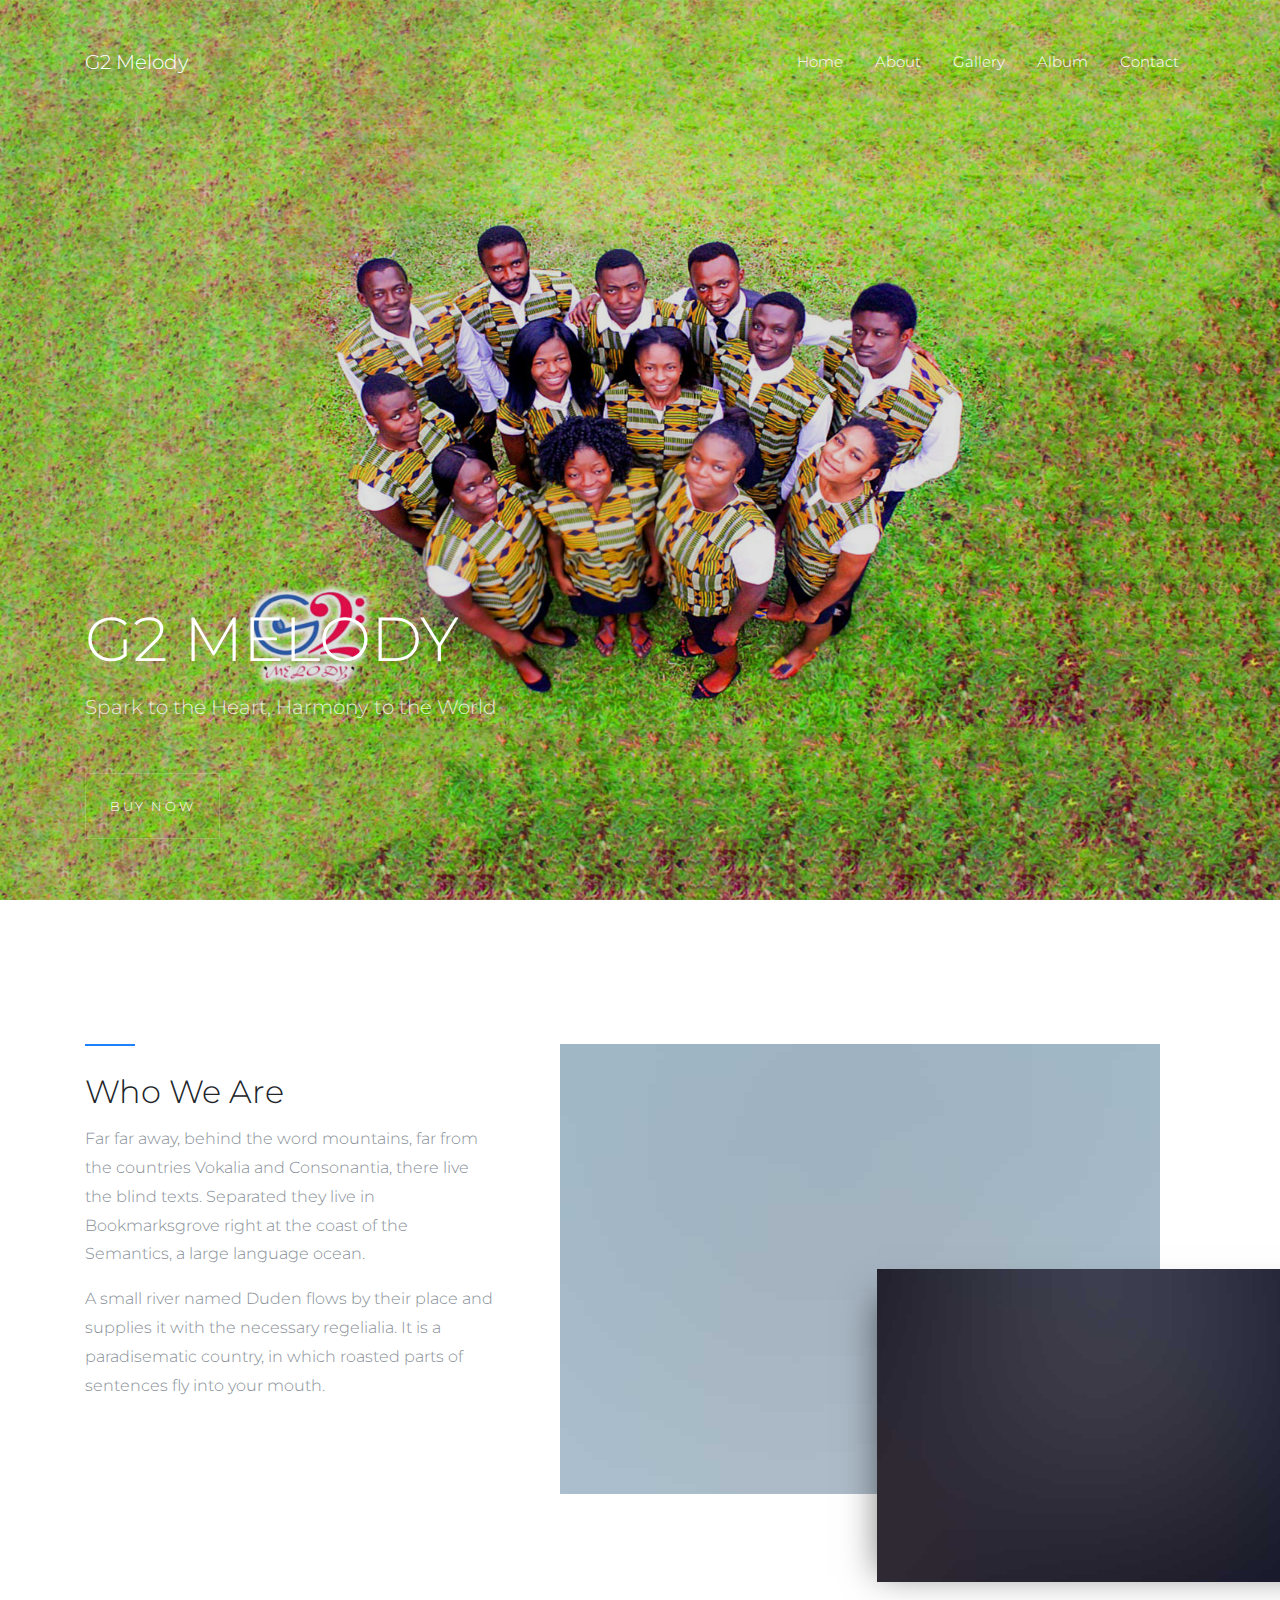
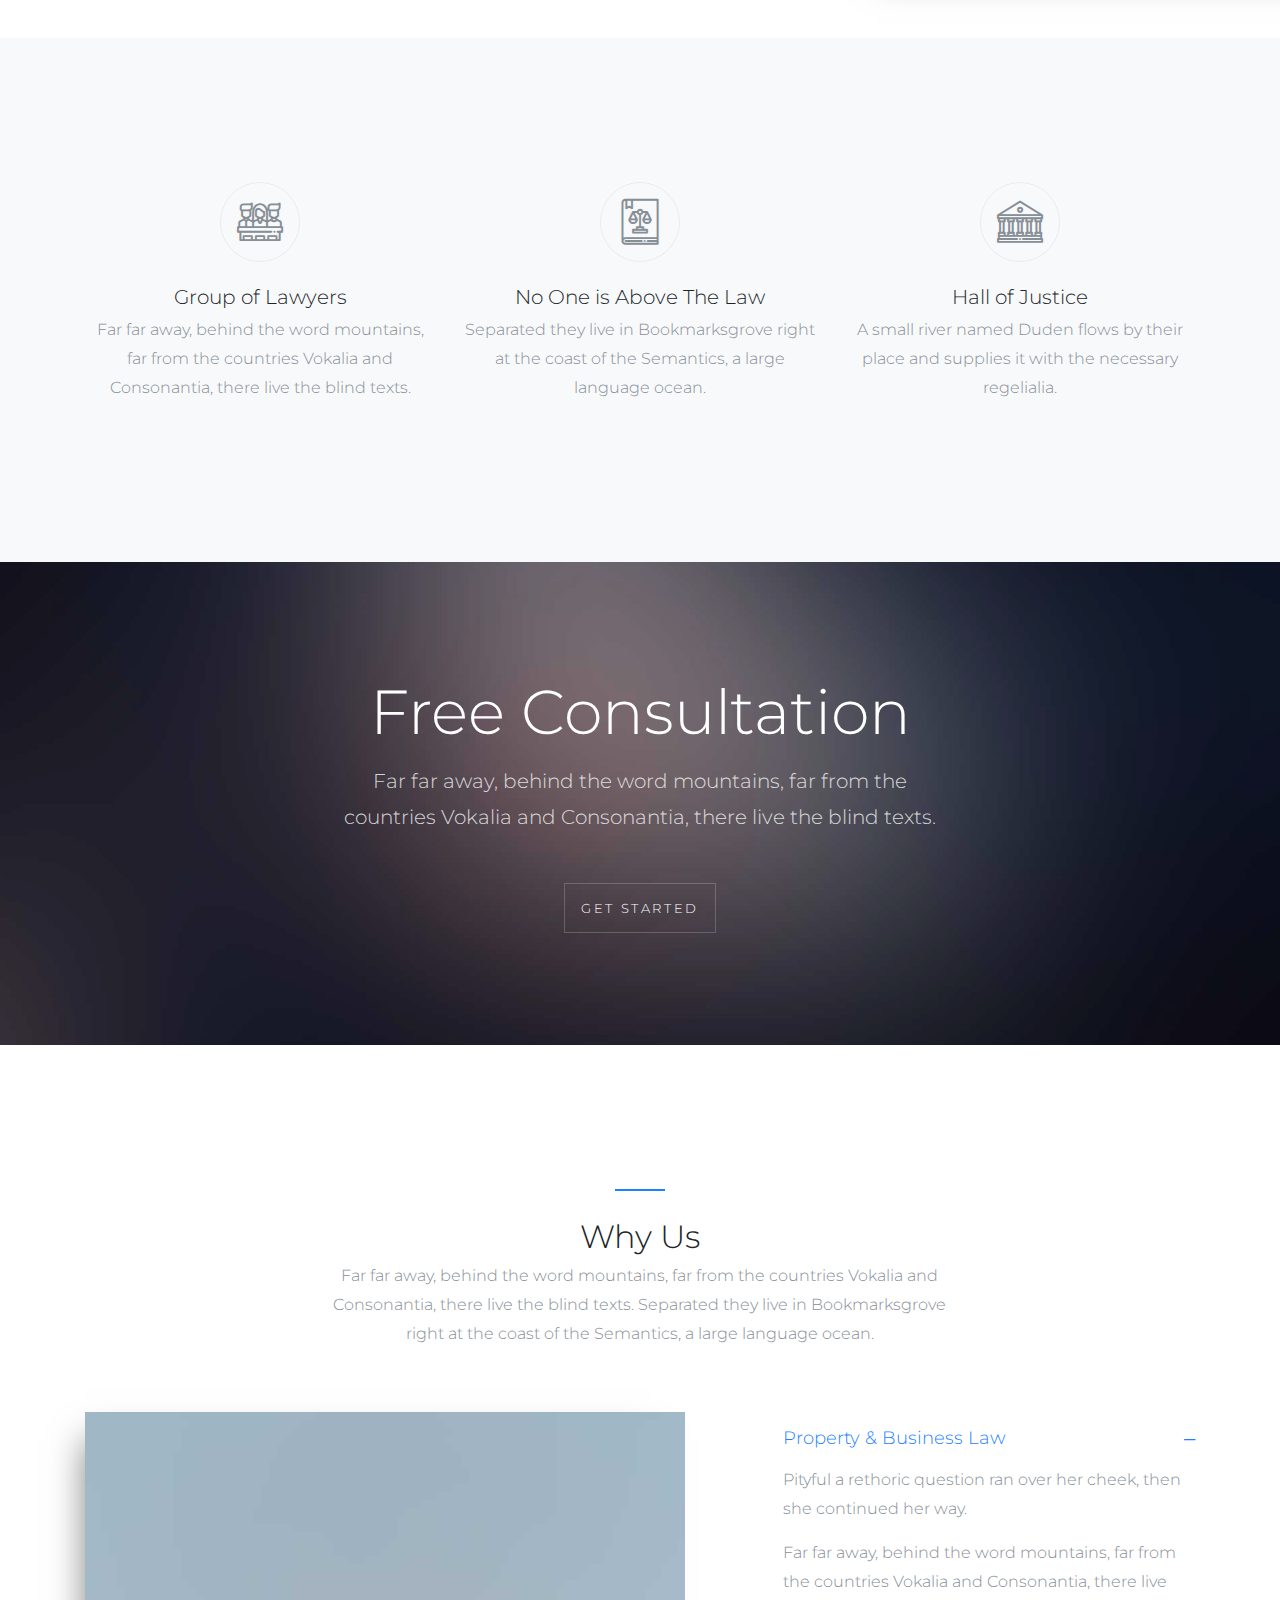
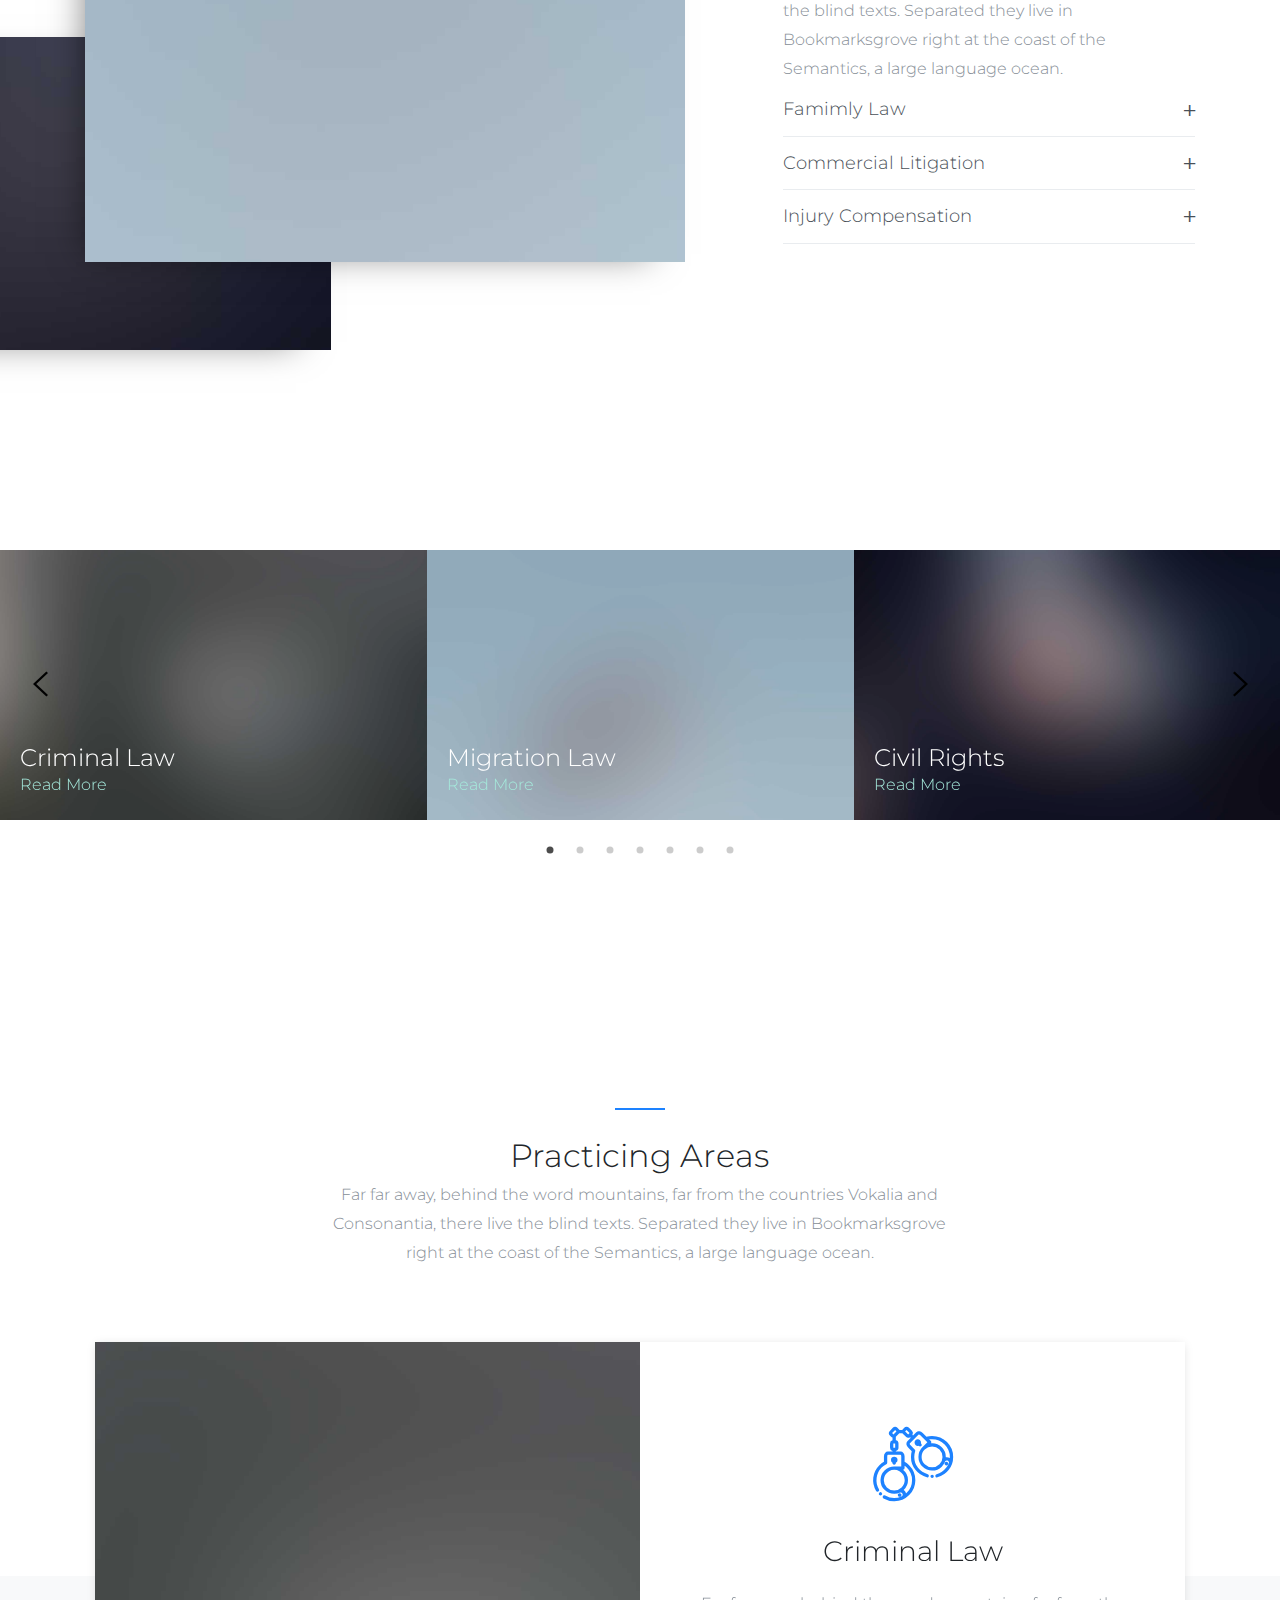
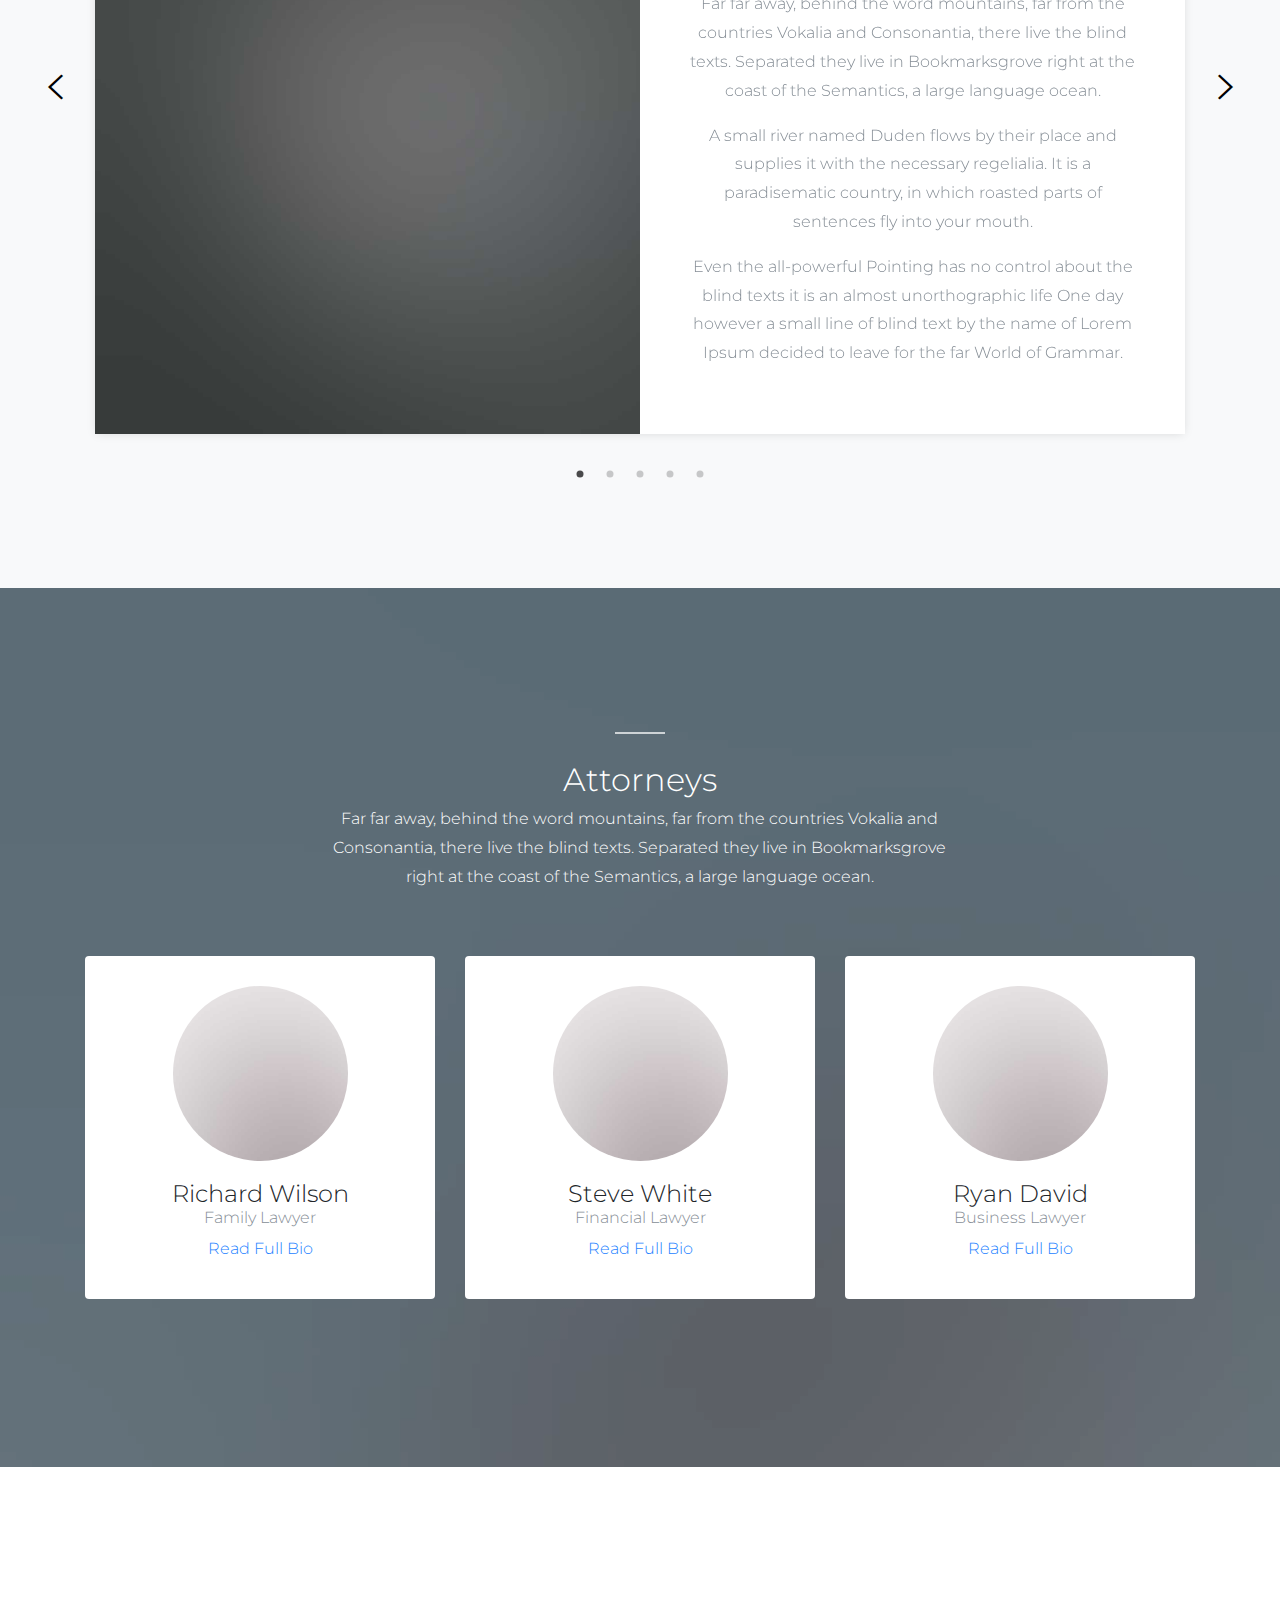
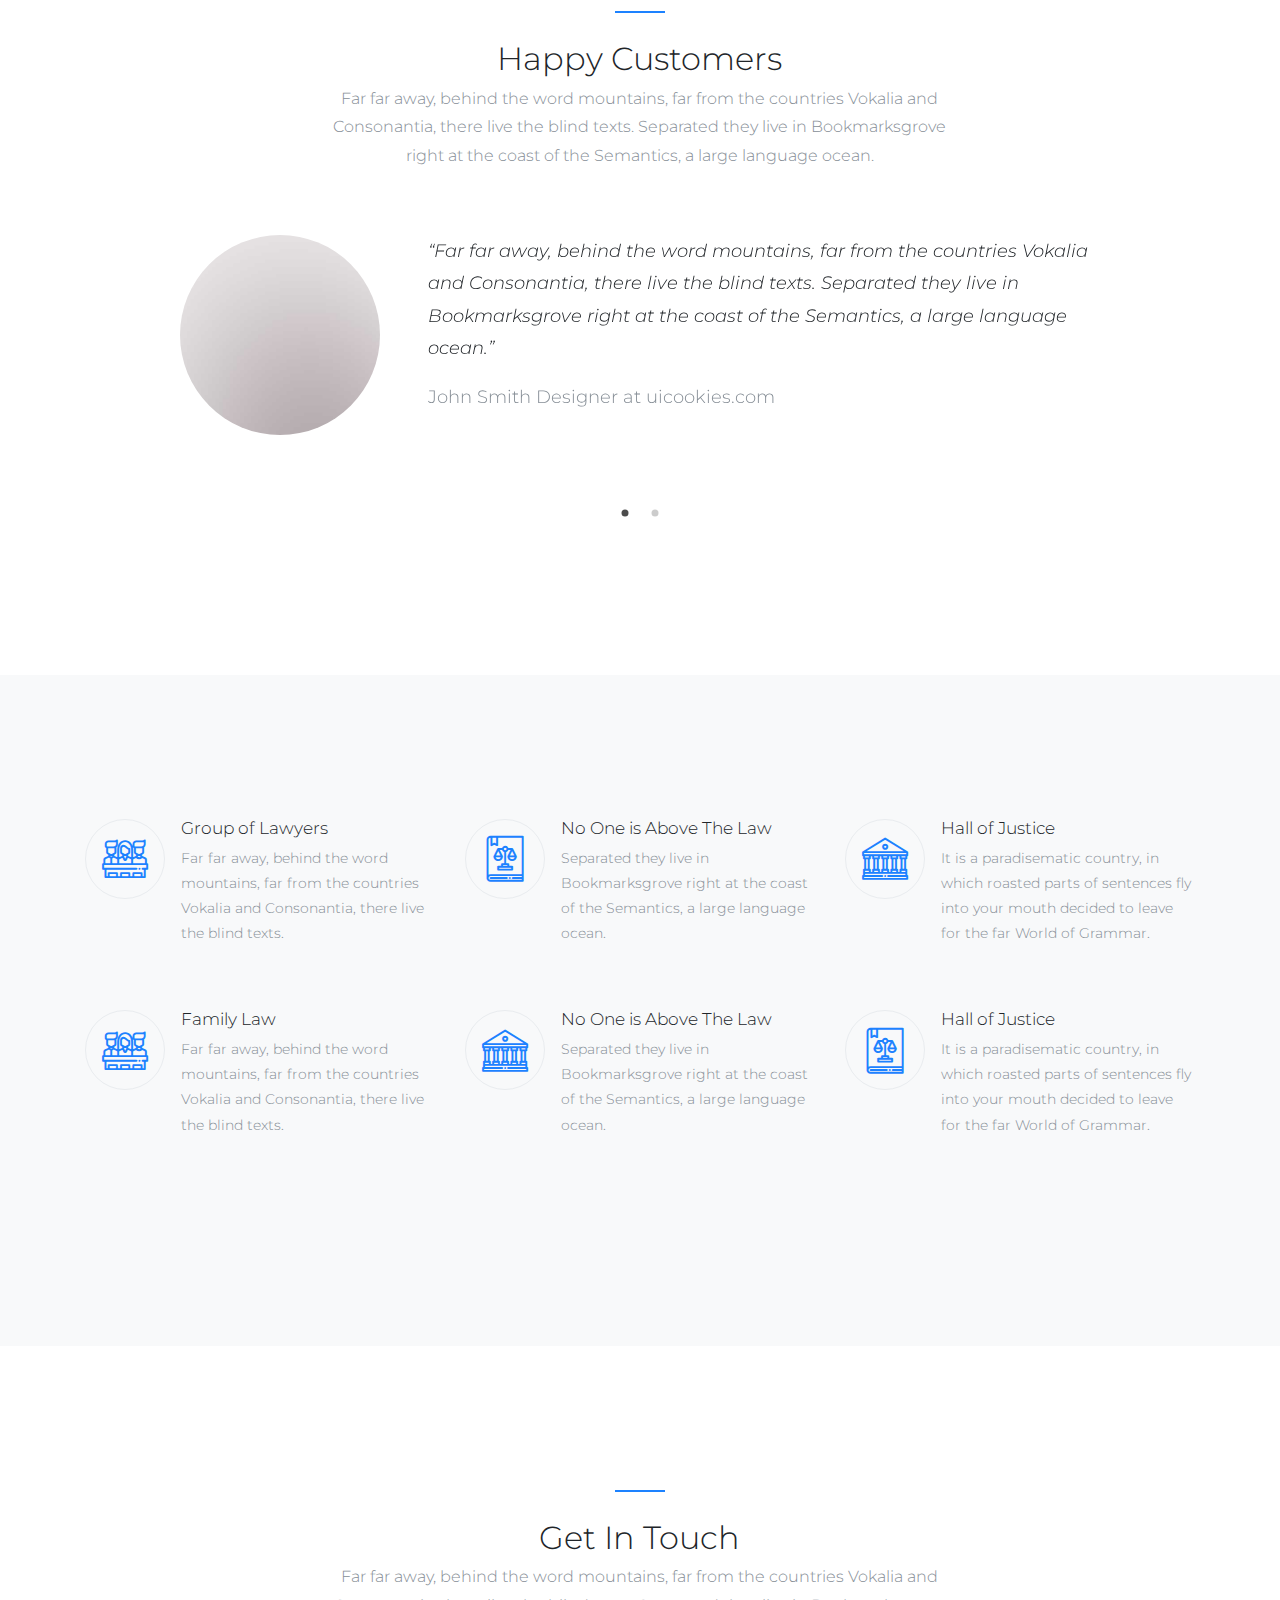
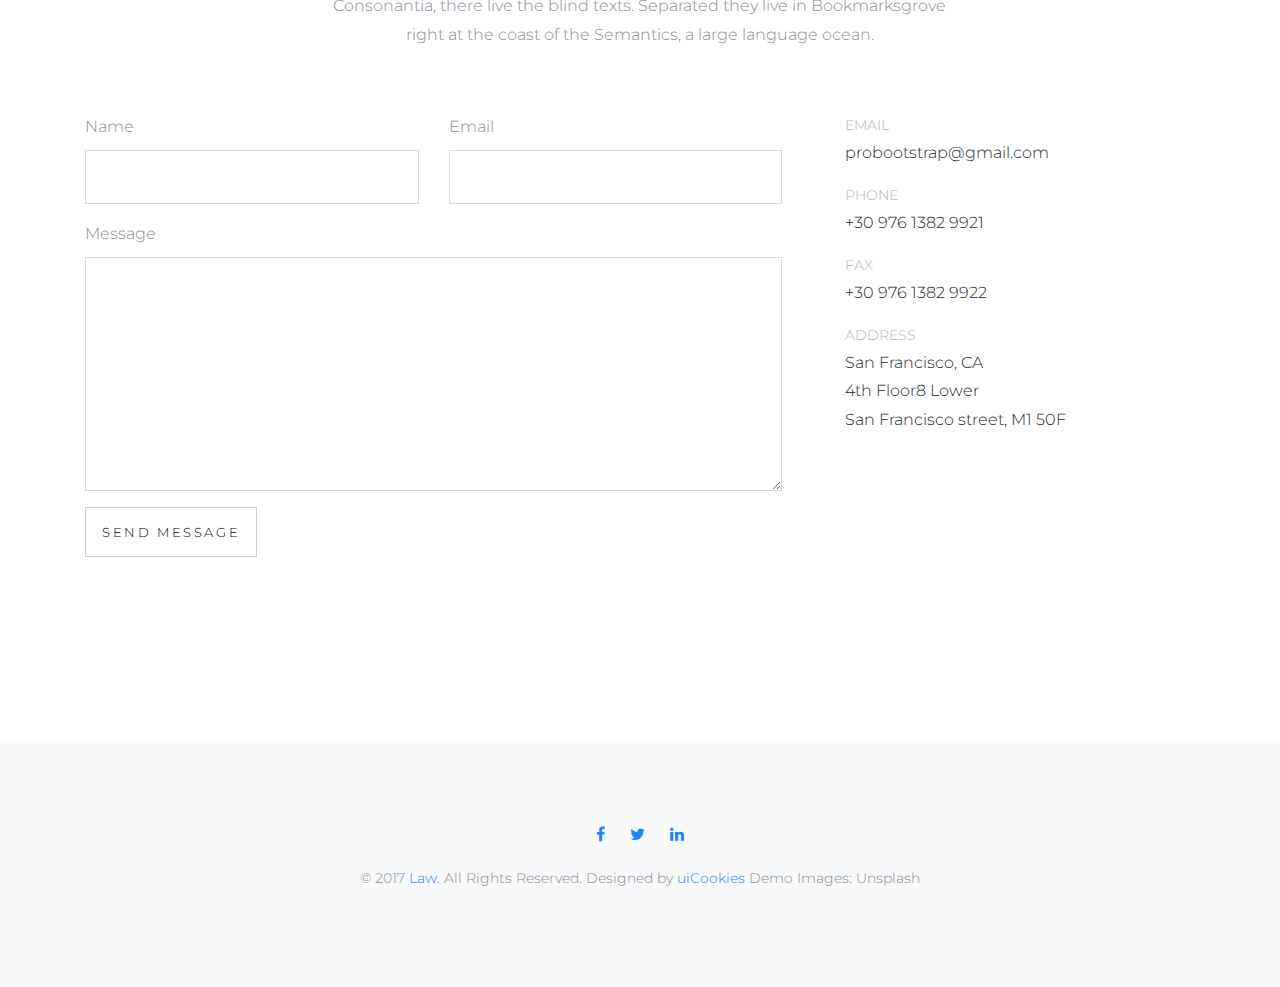
==== index.html @ d37e6e10 "choosed theme" ====
<!DOCTYPE html>
<html lang="en">
	<head>
		<meta charset="utf-8">
		<meta name="viewport" content="width=device-width, initial-scale=1, shrink-to-fit=no">

		<title>G2 Melody &mdash; Spark to the Heart, Harmony to the World</title>
		<meta name="description" content="Free Bootstrap 4 Theme by uicookies.com">
		<meta name="keywords" content="free website templates, free bootstrap themes, free template, free bootstrap, free website template">
    
    <link href="https://fonts.googleapis.com/css?family=Crimson+Text:400,400i,600|Montserrat:200,300,400" rel="stylesheet">

		<link rel="stylesheet" href="assets/css/bootstrap/bootstrap.css">
    <link rel="stylesheet" href="assets/fonts/ionicons/css/ionicons.min.css">
    <link rel="stylesheet" href="assets/fonts/law-icons/font/flaticon.css">

    <link rel="stylesheet" href="assets/fonts/fontawesome/css/font-awesome.min.css">
    
    
    <link rel="stylesheet" href="assets/css/slick.css">
    <link rel="stylesheet" href="assets/css/slick-theme.css">

    <link rel="stylesheet" href="assets/css/helpers.css">
    <link rel="stylesheet" href="assets/css/style.css">
	</head>
	<body data-spy="scroll" data-target="#pb-navbar" data-offset="200">
    
    <nav class="navbar navbar-expand-lg navbar-dark pb_navbar pb_scrolled-light" id="pb-navbar">
      <div class="container">
        <a class="navbar-brand" href="index.html">G2 Melody</a>
        <button class="navbar-toggler" type="button" data-toggle="collapse" data-target="#probootstrap-navbar" aria-controls="probootstrap-navbar" aria-expanded="false" aria-label="Toggle navigation">
          <span><i class="ion-navicon"></i></span>
        </button>
        <div class="collapse navbar-collapse" id="probootstrap-navbar">
          <ul class="navbar-nav ml-auto">
            <li class="nav-item"><a class="nav-link" href="#section-home">Home</a></li>
            <li class="nav-item"><a class="nav-link" href="#section-about">About</a></li>
            <li class="nav-item"><a class="nav-link" href="#section-why-us">Gallery</a></li>
            <!-- <li class="nav-item"><a class="nav-link" href="#section-practicing-areas">Practicing Areas</a></li> -->
            <li class="nav-item"><a class="nav-link" href="#section-attorneys">Album</a></li>
            <!-- <li class="nav-item"><a class="nav-link" href="#section-testimonials">Testimonials</a></li> -->
            <li class="nav-item"><a class="nav-link" href="#section-contact">Contact</a></li>
          </ul>
        </div>
      </div>
    </nav>
    <!-- END nav -->

    <section class="pb_cover_v1 text-left cover-bg-black cover-bg-opacity-4" style="background-image: url(assets/images/1900x1200_img.jpg)" id="section-home">
      <div class="container">
        <div class="row align-items-end">
          <div class="col-md-6  order-md-1">

            <h2 class="heading mb-3">G2 MELODY</h2>
            <div class="sub-heading"><p class="mb-5">Spark to the Heart, Harmony to the World</p>
            <p><a href="#section-contact" role="button" class="btn smoothscroll pb_outline-light btn-xl pb_font-13 p-4 rounded-0 pb_letter-spacing-2">Buy Now</a></p>
            </div>
            
          </div>  
        </div>
      </div>
    </section>
    <!-- END section -->
    
    
    <section class="pb_section pb_section_v1" data-section="about" id="section-about">
      <div class="container">
        <div class="row">
          <div class="col-lg-5 pr-md-5 pr-sm-0">
            <h2 class="mt-0 heading-border-top mb-3 font-weight-normal">Who We Are</h2>
            <p>Far far away, behind the word mountains, far from the countries Vokalia and Consonantia, there live the blind texts. Separated they live in Bookmarksgrove right at the coast of the Semantics, a large language ocean.</p>
            <p>A small river named Duden flows by their place and supplies it with the necessary regelialia. It is a paradisematic country, in which roasted parts of sentences fly into your mouth.</p>
          </div>
          <div class="col-lg-7">
            <div class="images">
              <img class="img1 img-fluid" src="assets/images/600x450_img_2.jpg" alt="free Template by uicookies.com">
              <img class="img2" src="assets/images/800x500_img_1.jpg" alt="free Template by uicookies.com">
            </div>
          </div>
          
        </div>
      </div>  
    </section>
    <!-- END section -->

    
    <section class="pb_section bg-light">
      <div class="container">
        <div class="row">
          <div class="col-md">
            <div class="media pb_media_v2 d-block text-center mb-3">
              <div class="icon border border-gray rounded-circle d-block mr-3 display-4 mx-auto mb-4"><i class="flaticon text-secondary flaticon-jury"></i></div>
              <div class="media-body">
                <h3 class="mt-0 pb_font-20">Group of Lawyers</h3>
                <p>Far far away, behind the word mountains, far from the countries Vokalia and Consonantia, there live the blind texts.</p>
              </div>
            </div>
          </div>
          <div class="col-md">
            <div class="media pb_media_v2 d-block text-center  mb-3">
              <div class="icon border border-gray rounded-circle d-flex mr-3 display-4 mx-auto mb-4"><i class="flaticon text-secondary flaticon-law"></i></div>
              <div class="media-body">
                <h3 class="mt-0 pb_font-20">No One is Above The Law</h3>
                <p>Separated they live in Bookmarksgrove right at the coast of the Semantics, a large language ocean.</p>
              </div>
            </div>
          </div>
          <div class="col-md">
            <div class="media pb_media_v2 d-block text-center  mb-3">
              <div class="icon border border-gray rounded-circle d-flex mr-3 display-4 mx-auto mb-4"><i class="flaticon text-secondary flaticon-courthouse"></i></div>
              <div class="media-body">
                <h3 class="mt-0 pb_font-20">Hall of Justice</h3>
                <p>A small river named Duden flows by their place and supplies it with the necessary regelialia.</p>
              </div>
            </div>
          </div>
        </div>
      </div>
    </section>
    <!-- END section -->
      
    <section class="pb_sm_py_cover text-center cover-bg-black cover-bg-opacity-4" style="background-image: url(assets/images/1900x1200_img_3.jpg)">
      <div class="container">

        <div class="row align-items-center">
          <div class="col-md-12">
            <h2 class="heading mb-3">Free Consultation</h2>
            <p class="sub-heading mb-5 pb_color-light-opacity-8">Far far away, behind the word mountains, far from the countries Vokalia and Consonantia, there live the blind texts.</p>
            <p><a href="#section-contact" role="button" class="btn smoothscroll pb_outline-light p-3 rounded-0 pb_font-13 pb_letter-spacing-2">Get Started</a></p>
          </div>  
        </div>

      </div>
    </section>
    <!-- END section -->

    <section class="pb_section" data-section="why-us" id="section-why-us">
      <div class="container">
        <div class="row justify-content-md-center text-center mb-5">
          <div class="col-lg-7">
            <h2 class="mt-0 heading-border-top font-weight-normal">Why Us</h2>
            <p>Far far away, behind the word mountains, far from the countries Vokalia and Consonantia, there live the blind texts. Separated they live in Bookmarksgrove right at the coast of the Semantics, a large language ocean.</p>
          </div>
        </div>
        <div class="row">
          <div class="col-lg-7">
            <div class="images right">
              <img class="img1 img-fluid" src="assets/images/600x450_img_2.jpg" alt="free Template by uicookies.com">
              <img class="img2" src="assets/images/800x500_img_1.jpg" alt="free Template by uicookies.com">
            </div>
          </div>
          <div class="col-lg-5 pl-md-5 pl-sm-0">
            <div id="exampleAccordion" class="pb_accordion" data-children=".item">
              <div class="item">
                <a data-toggle="collapse" data-parent="#exampleAccordion" href="#exampleAccordion1" aria-expanded="true" aria-controls="exampleAccordion1" class="pb_font-18">Property &amp; Business Law</a>
                <div id="exampleAccordion1" class="collapse show" role="tabpanel">
                  <p>Pityful a rethoric question ran over her cheek, then she continued her way.</p>
                  <p>Far far away, behind the word mountains, far from the countries Vokalia and Consonantia, there live the blind texts. Separated they live in Bookmarksgrove right at the coast of the Semantics, a large language ocean.</p>
                </div>
              </div>
              <div class="item">
                <a data-toggle="collapse" data-parent="#exampleAccordion" href="#exampleAccordion2" aria-expanded="false" aria-controls="exampleAccordion2" class="pb_font-18">Famimly Law</a>
                <div id="exampleAccordion2" class="collapse" role="tabpanel">
                  <p>A small river named Duden flows by their place and supplies it with the necessary regelialia. It is a paradisematic country, in which roasted parts of sentences fly into your mouth.</p>
                </div>
              </div>
              <div class="item">
                <a data-toggle="collapse" data-parent="#exampleAccordion" href="#exampleAccordion3" aria-expanded="false" aria-controls="exampleAccordion3" class="pb_font-18">Commercial Litigation</a>
                <div id="exampleAccordion3" class="collapse" role="tabpanel">
                  <p>Even the all-powerful Pointing has no control about the blind texts it is an almost unorthographic life One day however a small line of blind text by the name of Lorem Ipsum decided to leave for the far World of Grammar.</p>
                </div>
              </div>
              <div class="item">
                <a data-toggle="collapse" data-parent="#exampleAccordion" href="#exampleAccordion4" aria-expanded="false" aria-controls="exampleAccordion4" class="pb_font-18">Injury Compensation</a>
                <div id="exampleAccordion4" class="collapse" role="tabpanel">
                  <p>The Big Oxmox advised her not to do so, because there were thousands of bad Commas, wild Question Marks and devious Semikoli, but the Little Blind Text didn’t listen. She packed her seven versalia, put her initial into the belt and made herself on the way.</p>
                </div>
              </div>
            </div>

          </div>
        </div>
      </div>
    </section>
    <!-- END section -->
    
    <section class="pb_section">
      <div class="multiple-items pb_slide_v1">
        <div>
          <a href="#" class="link-block">
            <img src="assets/images/1900x1200_img_4.jpg" alt="" class="img-fluid">
            <div class="slide-text">
              <h2>Criminal Law</h2>
              <p>Read More</p>
            </div>
          </a>
        </div>
        <div>
          <a href="#" class="link-block">
            <img src="assets/images/1900x1200_img_2.jpg" alt="" class="img-fluid">
            <div class="slide-text">
              <h2>Migration Law</h2>
              <span>Read More</span>
            </div>
          </a>
        </div>
        <div>
          <a href="#" class="link-block">
            <img src="assets/images/1900x1200_img_3.jpg" alt="" class="img-fluid">
            <div class="slide-text">
              <h2>Civil Rights</h2>
              <span>Read More</span>
            </div>
          </a>
        </div>
        <div>
          <a href="#" class="link-block">
            <img src="assets/images/1900x1200_img_4.jpg" alt="" class="img-fluid">
            <div class="slide-text">
              <h2>Property Law</h2>
              <span>Read More</span>
            </div>
          </a>
        </div>
        <div>
          <a href="#" class="link-block">
            <img src="assets/images/1900x1200_img_1.jpg" alt="" class="img-fluid">
            <div class="slide-text">
              <h2>Civil Rights</h2>
              <span>Read More</span>
            </div>
          </a>
        </div>
        <div>
          <a href="#" class="link-block">
            <img src="assets/images/1900x1200_img_2.jpg" alt="" class="img-fluid">
            <div class="slide-text">
              <h2>State Laws</h2>
              <span>Read More</span>
            </div>
          </a>
        </div>
        <div>
          <a href="#" class="link-block">
            <img src="assets/images/1900x1200_img_3.jpg" alt="" class="img-fluid">
            <div class="slide-text">
              <h2>Immigration Laws</h2>
              <span>Read More</span>
            </div>
          </a>
        </div>
      </div>

    </section>
    <!-- END section -->

    
    <section class="pb_section pb_bg-half" data-section="practicing-areas" id="section-practicing-areas">
      <div class="container">
        <div class="row justify-content-md-center text-center mb-5">
          <div class="col-lg-7">
            <h2 class="mt-0 heading-border-top font-weight-normal">Practicing Areas</h2>
            <p>Far far away, behind the word mountains, far from the countries Vokalia and Consonantia, there live the blind texts. Separated they live in Bookmarksgrove right at the coast of the Semantics, a large language ocean.</p>
          </div>
        </div>

        <div class="row">
          <div class="col-md-12">

            <div class="single-item pb_slide_v2">
              <div>
                <div class="d-lg-flex d-md-block slide_content">
                  <div class="pb_content-media" style="background-image: url(assets/images/1900x1200_img_4.jpg);"></div>
                  <div class="slide_content-text text-center">
                    <div class="pb_icon_v1"><i class="flaticon text-primary flaticon-handcuffs"></i></div>
                    <h3 class="font-weight-normal mt-0 mb-4">Criminal Law</h3>
                    <p>Far far away, behind the word mountains, far from the countries Vokalia and Consonantia, there live the blind texts. Separated they live in Bookmarksgrove right at the coast of the Semantics, a large language ocean.</p>
                    <p>A small river named Duden flows by their place and supplies it with the necessary regelialia. It is a paradisematic country, in which roasted parts of sentences fly into your mouth.</p>
                    <p>Even the all-powerful Pointing has no control about the blind texts it is an almost unorthographic life One day however a small line of blind text by the name of Lorem Ipsum decided to leave for the far World of Grammar.</p>
                  </div>
                </div>
              </div>

              <div>
                <div class="d-lg-flex d-md-block slide_content">
                  <div class="pb_content-media" style="background-image: url(assets/images/1900x1200_img_2.jpg);"></div>
                  <div class="slide_content-text text-center">
                    <div class="pb_icon_v1"><i class="flaticon text-primary flaticon-wallet"></i></div>
                    <h3 class="font-weight-normal mt-0 mb-4">Financial Law</h3>
                    <p>The Big Oxmox advised her not to do so, because there were thousands of bad Commas, wild Question Marks and devious Semikoli, but the Little Blind Text didn’t listen. She packed her seven versalia, put her initial into the belt and made herself on the way.</p>

                    <p>When she reached the first hills of the Italic Mountains, she had a last view back on the skyline of her hometown Bookmarksgrove, the headline of Alphabet Village and the subline of her own road, the Line Lane. Pityful a rethoric question ran over her cheek, then she continued her way.</p>
                  </div>
                </div>
              </div>

              <div>
                <div class="d-lg-flex d-md-block slide_content">
                  <div class="pb_content-media" style="background-image: url(assets/images/1900x1200_img_3.jpg);"></div>
                  <div class="slide_content-text text-center">
                    <div class="pb_icon_v1"><i class="flaticon text-primary flaticon-computer-security"></i></div>
                    <h3 class="font-weight-normal mt-0 mb-4">Cyber Crime Law</h3>
                    <p>Separated they live in Bookmarksgrove right at the coast of the Semantics, a large language ocean.</p>
                    <p>A small river named Duden flows by their place and supplies it with the necessary regelialia. And if she hasn’t been rewritten, then they are still using her.</p>
                    <p>On her way she met a copy. The copy warned the Little Blind Text, that where it came from it would have been rewritten a thousand times and everything that was left from its origin would be the word "and" and the Little Blind Text should turn around and return to its own, safe country. But nothing the copy said could convince her and so it didn’t take long until a few insidious Copy Writers ambushed her, made her drunk with Longe and Parole and dragged her into their agency, where they abused her for their.</p>
                  </div>
                </div>
              </div>

              <div>
                <div class="d-lg-flex d-md-block slide_content">
                  <div class="pb_content-media" style="background-image: url(assets/images/1900x1200_img_4.jpg);"></div>
                  <div class="slide_content-text text-center">
                    <div class="pb_icon_v1"><i class="flaticon text-primary flaticon-courthouse"></i></div>
                    <h3 class="font-weight-normal mt-0 mb-4">Real Estate Law</h3>
                    <p>Separated they live in Bookmarksgrove right at the coast of the Semantics, a large language ocean.</p>
                    <p>A small river named Duden flows by their place and supplies it with the necessary regelialia. And if she hasn’t been rewritten, then they are still using her. Original article: Web Designer Notebook | Text from Dummy Text Generator</p>
                    <p>A small river named Duden flows by their place and supplies it with the necessary regelialia. And if she hasn’t been rewritten, then they are still using her.</p>
                  </div>
                </div>
              </div>

              <div>
                <div class="d-lg-flex d-md-block slide_content">
                  <div class="pb_content-media" style="background-image: url(assets/images/1900x1200_img_4.jpg);"></div>
                  <div class="slide_content-text text-center">
                    <div class="pb_icon_v1"><i class="flaticon text-primary flaticon-jury"></i></div>
                    <h3 class="font-weight-normal mt-0 mb-4">Family Law</h3>
                    <p>A small river named Duden flows by their place and supplies it with the necessary regelialia. It is a paradisematic country, in which roasted parts of sentences fly into your mouth.</p>
                    <p>Even the all-powerful Pointing has no control about the blind texts it is an almost unorthographic life One day however a small line of blind text by the name of Lorem Ipsum decided to leave for the far World of Grammar.</p>
                    <p>A small river named Duden flows by their place and supplies it with the necessary regelialia. And if she hasn’t been rewritten, then they are still using her.</p>
                  </div>
                </div>
              </div>

            </div>

          </div>
        </div>
      </div>  
    </section>
    <!-- END section -->

    <section class="pb_section bg-light bg-image with-overlay" data-section="attorneys" id="section-attorneys" style="background-image: url(assets/images/1900x1200_img_2.jpg)">
      <div class="container">
        <div class="row justify-content-md-center text-center mb-5">
          <div class="col-lg-7">
            <h2 class="mt-0 heading-border-top light font-weight-normal text-white">Attorneys</h2>
            <p class="text-white">Far far away, behind the word mountains, far from the countries Vokalia and Consonantia, there live the blind texts. Separated they live in Bookmarksgrove right at the coast of the Semantics, a large language ocean.</p>
          </div>
        </div>
        <div class="row">
          <div class="col-md">
            <div class="card text-center pb_card_v1 mb-4">
              <img class="card-img-top rounded-circle w-50 mx-auto" src="assets/images/square_img_5.jpg" alt="Card image cap">
              <div class="card-body">
                <h4 class="card-title mt-0 mb-2">Richard Wilson</h4>
                <h6 class="card-subtitle mb-2">Family Lawyer</h6>
                <p><a href="#">Read Full Bio</a></p>
              </div>
            </div>
          </div>
          <div class="col-md">
            <div class="card text-center pb_card_v1 mb-4">
              <img class="card-img-top rounded-circle w-50 mx-auto" src="assets/images/square_img_5.jpg" alt="Card image cap">
              <div class="card-body">
                <h4 class="card-title mt-0 mb-2">Steve White</h4>
                <h6 class="card-subtitle mb-2">Financial Lawyer</h6>
                <p><a href="#">Read Full Bio</a></p>
              </div>
            </div>
          </div>
          <div class="col-md">
            <div class="card text-center pb_card_v1 mb-4">
              <img class="card-img-top rounded-circle w-50 mx-auto" src="assets/images/square_img_5.jpg" alt="Card image cap">
              <div class="card-body">
                <h4 class="card-title mt-0 mb-2">Ryan David</h4>
                <h6 class="card-subtitle mb-2">Business Lawyer</h6>
                <p><a href="#">Read Full Bio</a></p>
              </div>
            </div>
          </div>
        </div>
      </div>
    </section>


    <section class="pb_section pb_testimonial_v1" data-section="testimonials" id="section-testimonials">
      <div class="container">
        <div class="row justify-content-md-center text-center mb-5">
          <div class="col-lg-7">
            <h2 class="mt-0 heading-border-top font-weight-normal">Happy Customers</h2>
            <p>Far far away, behind the word mountains, far from the countries Vokalia and Consonantia, there live the blind texts. Separated they live in Bookmarksgrove right at the coast of the Semantics, a large language ocean.</p>
          </div>
        </div>
        <div class="row justify-content-md-center">
          <div class="col-md-10 col-sm-12 mb-5">
            <div class="single-item-no-arrow pb_slide_v1">
              <div>
                <div class="media">
                  <img class="d-flex img-fluid rounded-circle mb-sm-5" src="assets/images/square_img_5.jpg" alt="Generic placeholder image">
                  <div class="media-body pl-md-5 pl-sm-0">
                    <blockquote>
                      <p>&ldquo;Far far away, behind the word mountains, far from the countries Vokalia and Consonantia, there live the blind texts. Separated they live in Bookmarksgrove right at the coast of the Semantics, a large language ocean.&rdquo;</p>
                      <p class="pb_author"><citeclass="text-uppercase">John Smith</cite> Designer at uicookies.com</p>
                    </blockquote>
                  </div>
                </div>
              </div>
              <div>
                <div class="media">
                  <img class="d-flex img-fluid rounded-circle mb-sm-5" src="assets/images/square_img_5.jpg" alt="Generic placeholder image">
                  <div class="media-body pl-md-5 pl-sm-0">
                    <blockquote>
                      <p>&ldquo;A small river named Duden flows by their place and supplies it with the necessary regelialia. It is a paradisematic country, in which roasted parts of sentences fly into your mouth.&rdquo;</p>
                      <p class="pb_author"><cite class="text-uppercase">John Smith</cite> Designer at uicookies.com</p>
                    </blockquote>
                  </div>
                </div>
              </div>
            </div>

          </div>

        </div>
      </div>
    </section>
    <!-- END section -->

    <section class="pb_section bg-light">
      <div class="container">
        <div class="row">
          <div class="col-lg">

            <div class="media pb_media_v1 mb-5">
              <div class="icon border border-gray rounded-circle d-flex mr-3 display-4 text-primary"><i class="flaticon flaticon-jury"></i></div>
              <div class="media-body">
                <h3 class="mt-0 pb_font-17">Group of Lawyers</h3>
                <p class="pb_font-14">Far far away, behind the word mountains, far from the countries Vokalia and Consonantia, there live the blind texts.</p>
              </div>
            </div>

          </div>
          <div class="col-lg">
            <div class="media pb_media_v1 mb-5">
              <div class="icon border border-gray rounded-circle d-flex mr-3 display-4 text-primary"><i class="flaticon flaticon-law"></i></div>
              <div class="media-body">
                <h3 class="mt-0 pb_font-17">No One is Above The Law</h3>
                <p class="pb_font-14">Separated they live in Bookmarksgrove right at the coast of the Semantics, a large language ocean.</p>
              </div>
            </div>
          </div>
          <div class="col-lg">
            <div class="media pb_media_v1 mb-5">
              <div class="icon border border-gray rounded-circle d-flex mr-3 display-4 text-primary"><i class="flaticon flaticon-courthouse"></i></div>
              <div class="media-body">
                <h3 class="mt-0 pb_font-17">Hall of Justice</h3>
                <p class="pb_font-14">It is a paradisematic country, in which roasted parts of sentences fly into your mouth decided to leave for the far World of Grammar.</p>
              </div>
            </div>
          </div>
          <div class="w-100"></div>
          <div class="col-lg">

            <div class="media pb_media_v1 mb-5">
              <div class="icon border border-gray rounded-circle d-flex mr-3 display-4 text-primary"><i class="flaticon flaticon-jury"></i></div>
              <div class="media-body">
                <h3 class="mt-0 pb_font-17">Family Law</h3>
                <p class="pb_font-14">Far far away, behind the word mountains, far from the countries Vokalia and Consonantia, there live the blind texts.</p>
              </div>
            </div>

          </div>
          <div class="col-lg">
            <div class="media pb_media_v1 mb-5">
              <div class="icon border border-gray rounded-circle d-flex mr-3 display-4 text-primary"><i class="flaticon flaticon-courthouse"></i></div>
              <div class="media-body">
                <h3 class="mt-0 pb_font-17">No One is Above The Law</h3>
                <p class="pb_font-14">Separated they live in Bookmarksgrove right at the coast of the Semantics, a large language ocean.</p>
              </div>
            </div>
          </div>
          <div class="col-lg">
            <div class="media pb_media_v1 mb-5">
              
              <div class="icon border border-gray rounded-circle d-flex mr-3 display-4 text-primary"><i class="flaticon flaticon-law"></i></div>
              <div class="media-body">
                <h3 class="mt-0 pb_font-17">Hall of Justice</h3>
                <p class="pb_font-14">It is a paradisematic country, in which roasted parts of sentences fly into your mouth decided to leave for the far World of Grammar.</p>
              </div>
            </div>
          </div>

        </div>
      </div>
    </section>

    
    
    <section class="pb_section" data-section="contact" id="section-contact">
      <div class="container">

        <div class="row justify-content-md-center text-center mb-5">
          <div class="col-lg-7">
            <h2 class="mt-0 heading-border-top font-weight-normal">Get In Touch</h2>
            <p>Far far away, behind the word mountains, far from the countries Vokalia and Consonantia, there live the blind texts. Separated they live in Bookmarksgrove right at the coast of the Semantics, a large language ocean.</p>
          </div>
        </div>

        
        <div class="row">
          <div class="col-md-8 pr-md-5 pr-sm-0 mb-4">
            <form action="#">
              <div class="row">
                <div class="col-md">
                  <div class="form-group">
                    <label for="name">Name</label>
                    <input type="text" class="form-control p-3 rounded-0" id="name">
                  </div>
                </div>
                <div class="col-md">
                  <div class="form-group">
                    <label for="email">Email</label>
                    <input type="text" class="form-control p-3 rounded-0" id="email">
                  </div>
                </div>
              </div>
              
              <div class="form-group">
                <label for="message">Message</label>
                <textarea cols="30" rows="10" class="form-control p-3 rounded-0" id="message"></textarea>
              </div>
              <div class="form-group">
                <input type="submit" class="btn pb_outline-dark pb_font-13 pb_letter-spacing-2 p-3 rounded-0" value="Send Message">
              </div>
            </form>
          </div>
          <div class="col-md-4">
            <ul class="pb_contact_details_v1">
              <li>
                <span class="text-uppercase">Email</span>
                probootstrap@gmail.com
              </li>
              <li>
                <span class="text-uppercase">Phone</span>
                +30 976 1382 9921
              </li>
              <li>
                <span class="text-uppercase">Fax</span>
                +30 976 1382 9922
              </li>
              <li>
                <span class="text-uppercase">Address</span>
                San Francisco, CA <br>
                4th Floor8 Lower  <br>
                San Francisco street, M1 50F
              </li>
            </ul>
          </div>
        </div>
        
      </div>
    </section>
    <!-- END section -->

    <footer class="pb_footer bg-light" role="contentinfo">
      <div class="container">
        <div class="row text-center">
          <div class="col">
            <ul class="list-inline">
              <li class="list-inline-item"><a href="#" class="p-2"><i class="fa fa-facebook"></i></a></li>
              <li class="list-inline-item"><a href="#" class="p-2"><i class="fa fa-twitter"></i></a></li>
              <li class="list-inline-item"><a href="#" class="p-2"><i class="fa fa-linkedin"></i></a></li>
            </ul>
          </div>
        </div>
        <div class="row">
          <div class="col text-center">
            <p class="pb_font-14">&copy; 2017 <a href="https://uicookies.com/">Law</a>. All Rights Reserved. Designed by <a href="https://uicookies.com/">uiCookies</a> Demo Images: Unsplash</p>
          </div>
        </div>
      </div>
    </footer>
    
    <!-- loader -->
    <div id="pb_loader" class="show fullscreen"><svg class="circular" width="48px" height="48px"><circle class="path-bg" cx="24" cy="24" r="22" fill="none" stroke-width="4" stroke="#eeeeee"/><circle class="path" cx="24" cy="24" r="22" fill="none" stroke-width="4" stroke-miterlimit="10" stroke="#FDA04F"/></svg></div>


    <script src="assets/js/jquery.min.js"></script>
    
    <script src="assets/js/popper.min.js"></script>
    <script src="assets/js/bootstrap.min.js"></script>
    <script src="assets/js/slick.min.js"></script>

    <script src="assets/js/jquery.waypoints.min.js"></script>
    <script src="assets/js/jquery.easing.1.3.js"></script>

    <script src="assets/js/main.js"></script>

	</body>
</html>
---- assets/fonts/law-icons/font/flaticon.css ----
/*
  	Flaticon icon font: Flaticon
  	Creation date: 13/09/2017 10:02
  	*/

@font-face {
  font-family: "Flaticon";
  src: url("./Flaticon.eot");
  src: url("./Flaticon.eot?#iefix") format("embedded-opentype"),
       url("./Flaticon.woff") format("woff"),
       url("./Flaticon.ttf") format("truetype"),
       url("./Flaticon.svg#Flaticon") format("svg");
  font-weight: normal;
  font-style: normal;
}

@media screen and (-webkit-min-device-pixel-ratio:0) {
  @font-face {
    font-family: "Flaticon";
    src: url("./Flaticon.svg#Flaticon") format("svg");
  }
}

[class^="flaticon-"]:before, [class*=" flaticon-"]:before,
[class^="flaticon-"]:after, [class*=" flaticon-"]:after {   
  font-family: Flaticon;
        font-size: 20px;
font-style: normal;
margin-left: 20px;
}

.flaticon-wallet:before { content: "\f100"; }
.flaticon-computer-security:before { content: "\f101"; }
.flaticon-law:before { content: "\f102"; }
.flaticon-jury:before { content: "\f103"; }
.flaticon-courthouse:before { content: "\f104"; }
.flaticon-handcuffs:before { content: "\f105"; }
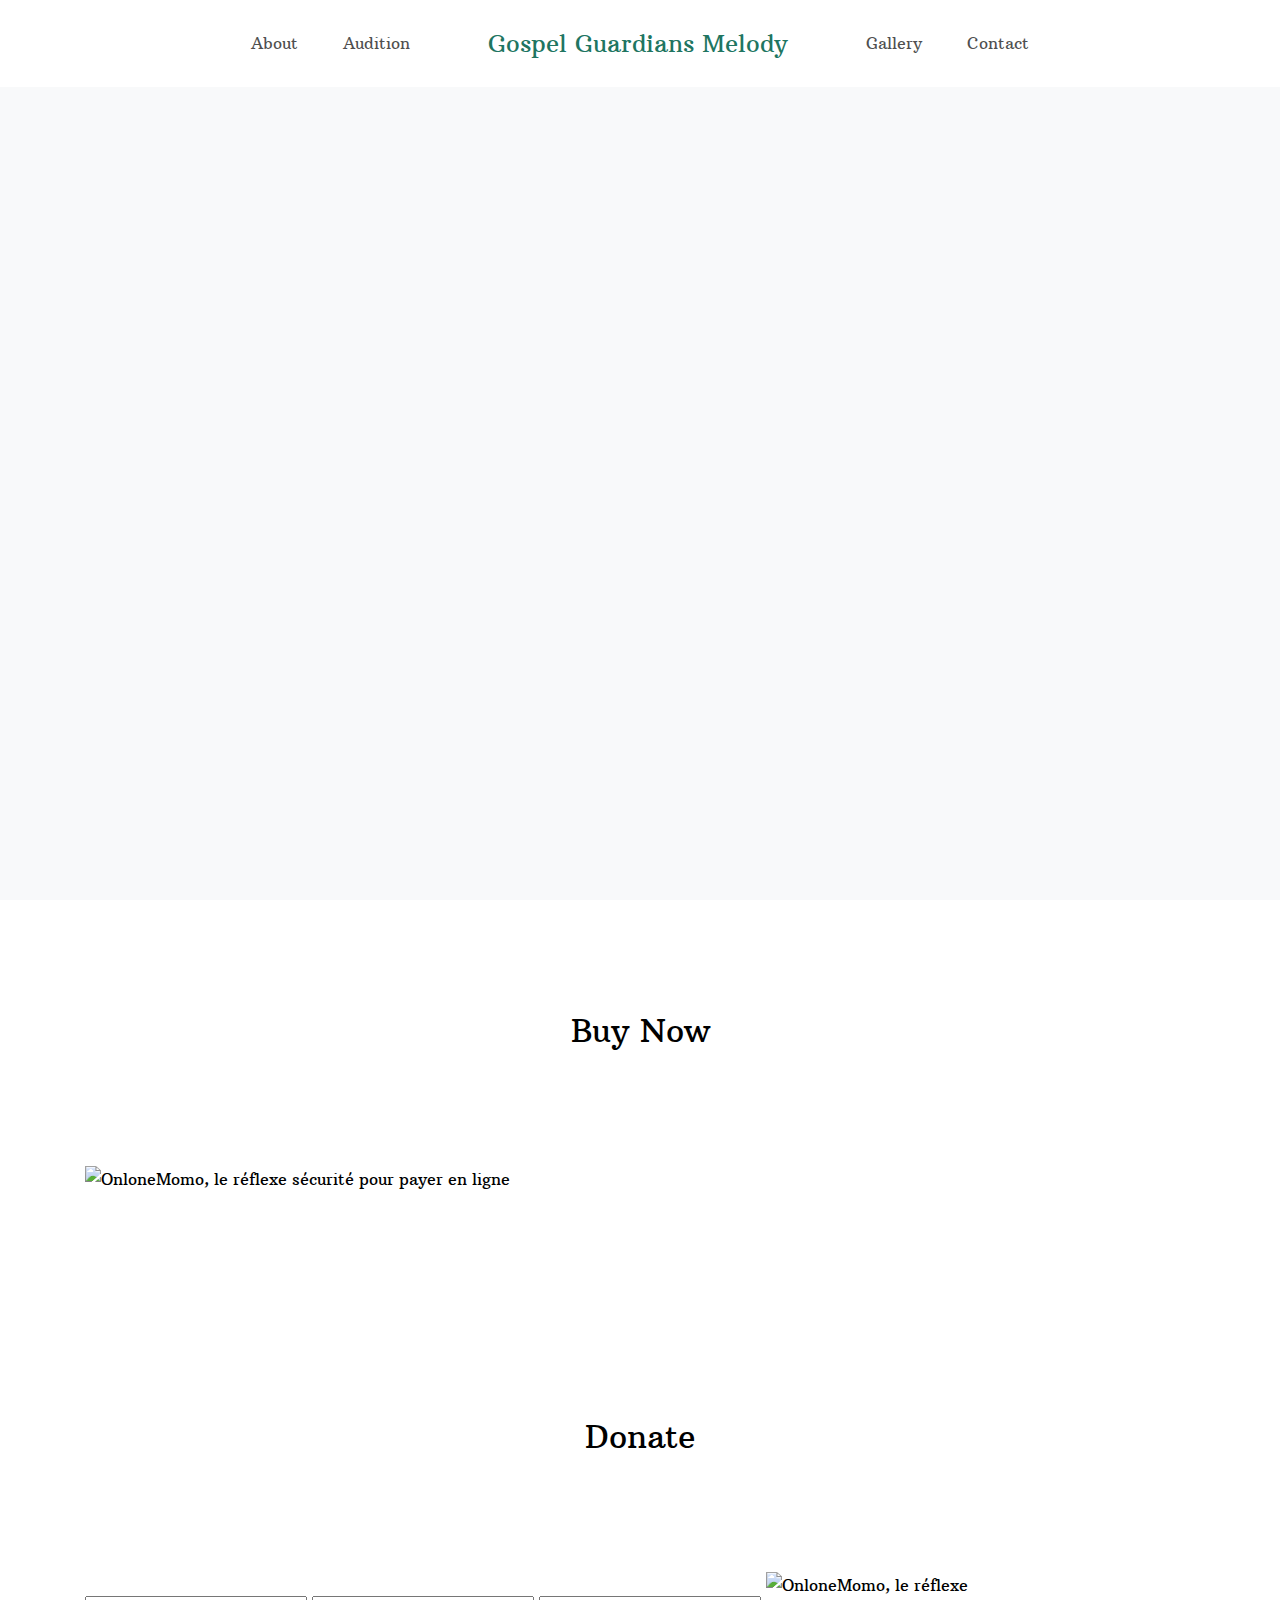
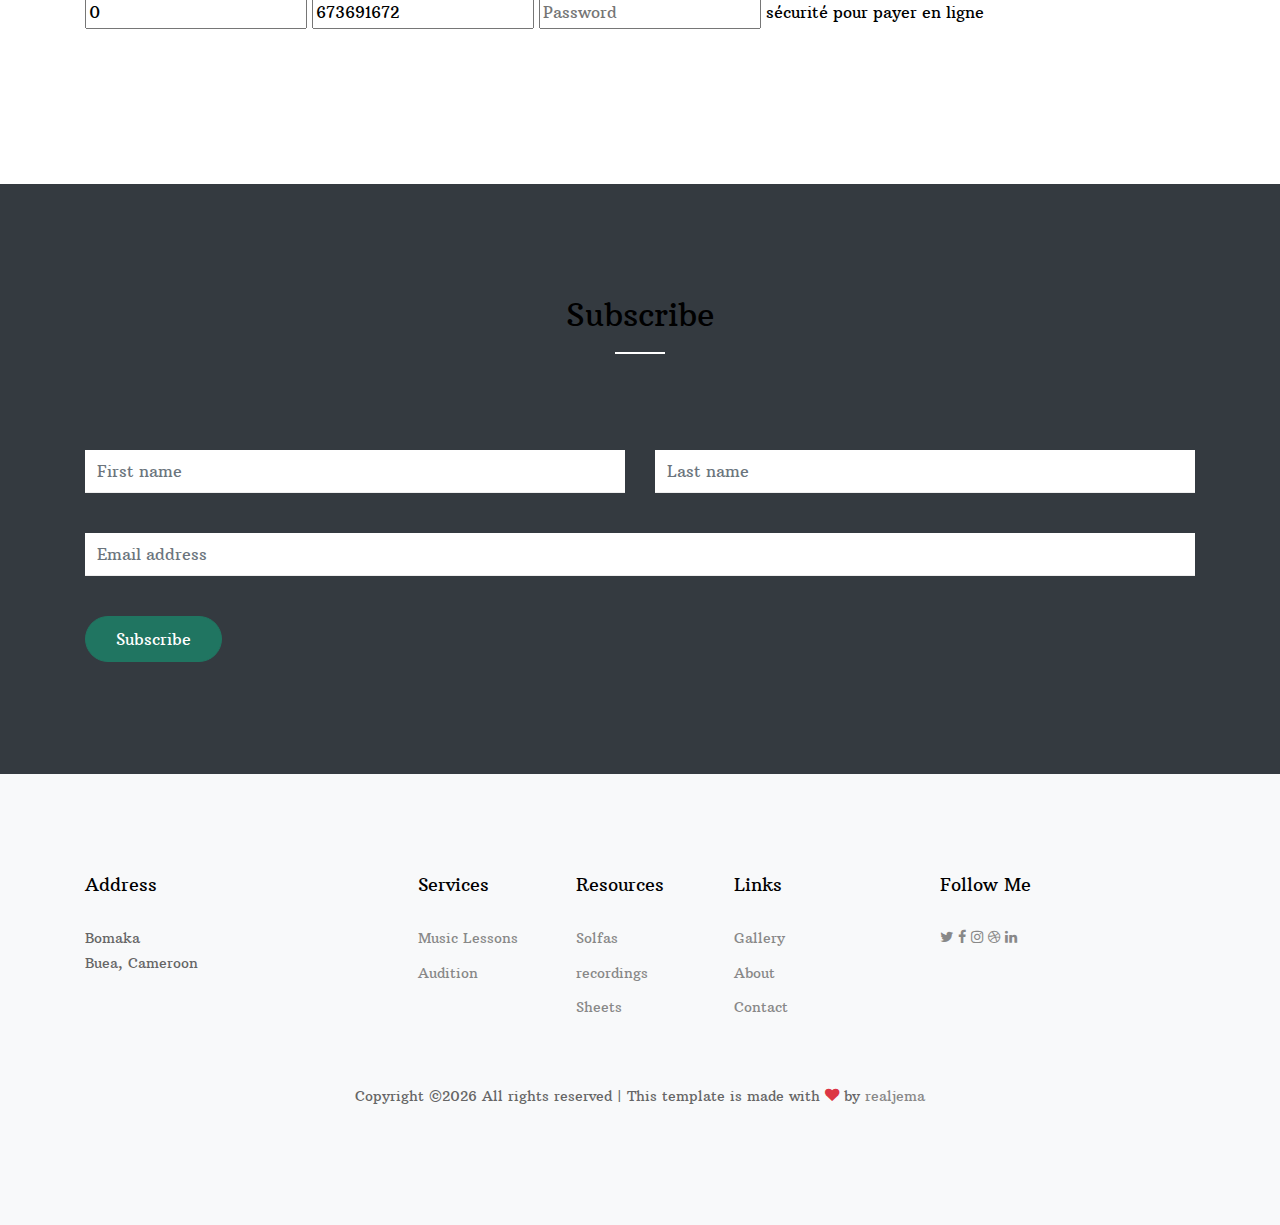
==== commit 337486d9: "major updates to the theme" ====
--- a/index.html
+++ b/index.html
@@ -1,601 +1,250 @@
-<!DOCTYPE html>
+<!doctype html>
 <html lang="en">
-	<head>
-		<meta charset="utf-8">
-		<meta name="viewport" content="width=device-width, initial-scale=1, shrink-to-fit=no">
-
-		<title>G2 Melody &mdash; Spark to the Heart, Harmony to the World</title>
-		<meta name="description" content="Free Bootstrap 4 Theme by uicookies.com">
-		<meta name="keywords" content="free website templates, free bootstrap themes, free template, free bootstrap, free website template">
-    
-    <link href="https://fonts.googleapis.com/css?family=Crimson+Text:400,400i,600|Montserrat:200,300,400" rel="stylesheet">
-
-		<link rel="stylesheet" href="assets/css/bootstrap/bootstrap.css">
-    <link rel="stylesheet" href="assets/fonts/ionicons/css/ionicons.min.css">
-    <link rel="stylesheet" href="assets/fonts/law-icons/font/flaticon.css">
-
-    <link rel="stylesheet" href="assets/fonts/fontawesome/css/font-awesome.min.css">
-    
-    
-    <link rel="stylesheet" href="assets/css/slick.css">
-    <link rel="stylesheet" href="assets/css/slick-theme.css">
-
-    <link rel="stylesheet" href="assets/css/helpers.css">
-    <link rel="stylesheet" href="assets/css/style.css">
-	</head>
-	<body data-spy="scroll" data-target="#pb-navbar" data-offset="200">
-    
-    <nav class="navbar navbar-expand-lg navbar-dark pb_navbar pb_scrolled-light" id="pb-navbar">
-      <div class="container">
-        <a class="navbar-brand" href="index.html">G2 Melody</a>
-        <button class="navbar-toggler" type="button" data-toggle="collapse" data-target="#probootstrap-navbar" aria-controls="probootstrap-navbar" aria-expanded="false" aria-label="Toggle navigation">
-          <span><i class="ion-navicon"></i></span>
-        </button>
-        <div class="collapse navbar-collapse" id="probootstrap-navbar">
-          <ul class="navbar-nav ml-auto">
-            <li class="nav-item"><a class="nav-link" href="#section-home">Home</a></li>
-            <li class="nav-item"><a class="nav-link" href="#section-about">About</a></li>
-            <li class="nav-item"><a class="nav-link" href="#section-why-us">Gallery</a></li>
-            <!-- <li class="nav-item"><a class="nav-link" href="#section-practicing-areas">Practicing Areas</a></li> -->
-            <li class="nav-item"><a class="nav-link" href="#section-attorneys">Album</a></li>
-            <!-- <li class="nav-item"><a class="nav-link" href="#section-testimonials">Testimonials</a></li> -->
-            <li class="nav-item"><a class="nav-link" href="#section-contact">Contact</a></li>
-          </ul>
-        </div>
-      </div>
-    </nav>
-    <!-- END nav -->
-
-    <section class="pb_cover_v1 text-left cover-bg-black cover-bg-opacity-4" style="background-image: url(assets/images/1900x1200_img.jpg)" id="section-home">
-      <div class="container">
-        <div class="row align-items-end">
-          <div class="col-md-6  order-md-1">
-
-            <h2 class="heading mb-3">G2 MELODY</h2>
-            <div class="sub-heading"><p class="mb-5">Spark to the Heart, Harmony to the World</p>
-            <p><a href="#section-contact" role="button" class="btn smoothscroll pb_outline-light btn-xl pb_font-13 p-4 rounded-0 pb_letter-spacing-2">Buy Now</a></p>
-            </div>
+  <head>
+    <title>G2 Melody</title>
+    <meta charset="utf-8">
+    <meta name="viewport" content="width=device-width, initial-scale=1, shrink-to-fit=no">
+    
+    <link href="https://fonts.googleapis.com/css?family=Arbutus+Slab|Open+Sans:300,400,700" rel="stylesheet">
+    <link rel="stylesheet" href="fonts/icomoon/style.css">
+
+    <link rel="stylesheet" href="css/bootstrap.min.css">
+    <link rel="stylesheet" href="css/jquery-ui.css">
+    <link rel="stylesheet" href="css/owl.carousel.min.css">
+    <link rel="stylesheet" href="css/owl.theme.default.min.css">
+    <link rel="stylesheet" href="css/owl.theme.default.min.css">
+
+    <link rel="stylesheet" href="css/jquery.fancybox.min.css">
+
+    <link rel="stylesheet" href="css/bootstrap-datepicker.css">
+
+    <link rel="stylesheet" href="fonts/flaticon/font/flaticon.css">
+
+    <link rel="stylesheet" href="css/aos.css">
+
+    <link rel="stylesheet" href="css/style.css">
+    
+  </head>
+  <body data-spy="scroll" data-target=".site-navbar-target" data-offset="300">
+  
+
+
+  <div class="site-wrap">
+
+    <div class="site-mobile-menu site-navbar-target">
+      <div class="site-mobile-menu-header">
+        <div class="site-mobile-menu-close mt-3">
+          <span class="icon-close2 js-menu-toggle"></span>
+        </div>
+      </div>
+      <div class="site-mobile-menu-body"></div>
+    </div>
+   
+    <header class="site-navbar py-4 js-sticky-header site-navbar-target" role="banner">
+
+      <div class="container-fluid">
+        <div class="row align-items-center justify-content-center">
+          
+          <div class="">
+            <nav class="site-navigation position-relative text-right" role="navigation">
+              <ul class="site-menu main-menu js-clone-nav mr-auto d-none d-lg-block">
+                <li><a href="ab2.html" class="nav-link">About</a></li>
+                <li><a href="audition.html" class="nav-link">Audition</a></li>
+                <!-- <li><a href="#about-section" class="nav-link">About</a></li> -->
+                
+              </ul>
+            </nav>
+          </div>
+
+          <div class=" text-center mx-5">
+            <h1 class="m-0 site-logo"><a href="index.html">Gospel Guardians Melody</a></h1>
+          </div>
+
+          <div class="text-left">
+
+            <nav class="site-navigation position-relative" role="navigation">
+              <ul class="site-menu main-menu js-clone-nav mr-auto d-none d-lg-block">
+                <li><a href="gallery.html" class="nav-link">Gallery</a></li>
+                <li><a href="contact.html" class="nav-link">Contact</a></li>
+              </ul>
+            </nav>
+
+
+            <div class="d-inline-block d-lg-none" style="position: relative; top: 3px;"><a href="#" class="site-menu-toggle js-menu-toggle float-right"><span class="icon-menu h3"></span></a></div>
+
+          </div>
+
+        </div>
+      </div>
+      
+    </header>
+
+
+    <div class="site-blocks-cover overlay bg-light cover-image" id="home-section">
+
+      <!-- <div class="container">
+        <div class="row justify-content-cente">
+
+          <div class="col-md-12 mt-lg-5 text-left align-self-center text-intro">
+            <div class="row">
+              <div class="col-lg-6">
+                <h1 class="text-black">I'm Ben Carson</h1>
+                <p class="lead">I'm Web Developer Based on NY City</p>
+                <p><a href="#portfolio-section" class="btn smoothscroll btn-primary">Portfolio</a></p>
+
+              </div>
+            </div>
+          </div>
             
-          </div>  
-        </div>
+        </div>
+      </div>       -->
+    </div>  
+
+    
+
+
+    <section class="site-section" id="contact-section">
+      <div class="container">
+        <div class="row">
+          <div class="col-12 mb-5 position-relative">
+            <h2 class="section-title text-center mb-5">Buy Now</h2>
+          </div>
+        </div>
+        <form id="formmomo" method="GET" action="https://developer.mtn.cm/OnlineMomoWeb/faces/transaction/transactionRequest.xhtml" target="_top">
+          <input type="hidden" name="idbouton" value="2" autocomplete="off">
+          <input type="hidden" name="typebouton" value="PAIE" autocomplete="off">
+          <input class="momo mount" type="hidden" placeholder="" name="_amount" value="0" id="montant" autocomplete="off">
+                <input class="momo host" type="hidden" placeholder="" name="_tel" value="673691672" autocomplete="off">
+                <input class="momo pwd" placeholder="" name="_clP" value="" autocomplete="off" type="hidden">
+          <input type="hidden" name="_email" value="ekwogeblaise.1@gmail.com" autocomplete="off">
+                <input type="image" id="Button_Image" src="https://developer.mtn.cm/OnlineMomoWeb/console/uses/itg_img/buttons/MOMO_buy_now_EN.jpg" border="0" name="submit" alt="OnloneMomo, le réflexe sécurité pour payer en ligne" autocomplete="off">      
+            </form>
       </div>
     </section>
-    <!-- END section -->
-    
-    
-    <section class="pb_section pb_section_v1" data-section="about" id="section-about">
-      <div class="container">
-        <div class="row">
-          <div class="col-lg-5 pr-md-5 pr-sm-0">
-            <h2 class="mt-0 heading-border-top mb-3 font-weight-normal">Who We Are</h2>
-            <p>Far far away, behind the word mountains, far from the countries Vokalia and Consonantia, there live the blind texts. Separated they live in Bookmarksgrove right at the coast of the Semantics, a large language ocean.</p>
-            <p>A small river named Duden flows by their place and supplies it with the necessary regelialia. It is a paradisematic country, in which roasted parts of sentences fly into your mouth.</p>
-          </div>
-          <div class="col-lg-7">
-            <div class="images">
-              <img class="img1 img-fluid" src="assets/images/600x450_img_2.jpg" alt="free Template by uicookies.com">
-              <img class="img2" src="assets/images/800x500_img_1.jpg" alt="free Template by uicookies.com">
+    <section class="site-section" id="contact-section">
+      <div class="container">
+        <div class="row">
+          <div class="col-12 mb-5 position-relative">
+            <h2 class="section-title text-center mb-5">Donate</h2>
+          </div>
+        </div>
+        <form id="formmomo" method="GET" action="https://developer.mtn.cm/OnlineMomoWeb/faces/transaction/transaction.xhtml" target="_top">
+          <input type="hidden" name="idbouton" value="2" autocomplete="off">
+          <input type="hidden" name="typebouton" value="PAIE" autocomplete="off">
+          <input class="momo mount" type="text" placeholder="Amount to refund" name="_amount" value="0" id="montant" autocomplete="off">
+                <input class="momo host" type="text" placeholder="Beneficiary number" name="_tel" value="673691672" autocomplete="off">
+                <input class="momo pwd" placeholder="Password" name="_clP" value="" autocomplete="off" type="password">
+          <input type="hidden" name="_email" value="ekwogeblaise.1@gmail.com" autocomplete="off">
+                <input type="image" id="Button_Image" src="https://developer.mtn.cm/OnlineMomoWeb/console/uses/itg_img/buttons/MOMO_Donation_EN.jpg" style="width : 250px; height: 100px;" border="0" name="submit" alt="OnloneMomo, le réflexe sécurité pour payer en ligne" autocomplete="off">      
+        </form>
+      </div>
+    </section>
+
+    <section class="site-section bg-dark" id="contact-section">
+      <div class="container">
+        <div class="row">
+          <div class="col-12 mb-5 position-relative">
+            <h2 class="section-title text-center mb-5">Subscribe</h2>
+          </div>
+        </div>
+        <form action="#" class="form">
+          <div class="row mb-4">
+            <div class="form-group col-6">
+              <input type="text" class="form-control" placeholder="First name">
+            </div>
+            <div class="form-group col-6">
+              <input type="text" class="form-control" placeholder="Last name">
+            </div>
+          </div>
+
+          <div class="row mb-4">
+            <div class="form-group col-12">
+              <input type="email" class="form-control" placeholder="Email address">
+            </div>
+          </div>
+
+
+          <div class="row">
+            <div class="col-md-6">
+              <input type="submit" class="btn btn-primary" value="Subscribe">
             </div>
           </div>
           
-        </div>
-      </div>  
+        </form>
+      </div>
     </section>
-    <!-- END section -->
-
-    
-    <section class="pb_section bg-light">
-      <div class="container">
-        <div class="row">
-          <div class="col-md">
-            <div class="media pb_media_v2 d-block text-center mb-3">
-              <div class="icon border border-gray rounded-circle d-block mr-3 display-4 mx-auto mb-4"><i class="flaticon text-secondary flaticon-jury"></i></div>
-              <div class="media-body">
-                <h3 class="mt-0 pb_font-20">Group of Lawyers</h3>
-                <p>Far far away, behind the word mountains, far from the countries Vokalia and Consonantia, there live the blind texts.</p>
-              </div>
-            </div>
-          </div>
-          <div class="col-md">
-            <div class="media pb_media_v2 d-block text-center  mb-3">
-              <div class="icon border border-gray rounded-circle d-flex mr-3 display-4 mx-auto mb-4"><i class="flaticon text-secondary flaticon-law"></i></div>
-              <div class="media-body">
-                <h3 class="mt-0 pb_font-20">No One is Above The Law</h3>
-                <p>Separated they live in Bookmarksgrove right at the coast of the Semantics, a large language ocean.</p>
-              </div>
-            </div>
-          </div>
-          <div class="col-md">
-            <div class="media pb_media_v2 d-block text-center  mb-3">
-              <div class="icon border border-gray rounded-circle d-flex mr-3 display-4 mx-auto mb-4"><i class="flaticon text-secondary flaticon-courthouse"></i></div>
-              <div class="media-body">
-                <h3 class="mt-0 pb_font-20">Hall of Justice</h3>
-                <p>A small river named Duden flows by their place and supplies it with the necessary regelialia.</p>
-              </div>
-            </div>
-          </div>
-        </div>
-      </div>
-    </section>
-    <!-- END section -->
-      
-    <section class="pb_sm_py_cover text-center cover-bg-black cover-bg-opacity-4" style="background-image: url(assets/images/1900x1200_img_3.jpg)">
-      <div class="container">
-
-        <div class="row align-items-center">
-          <div class="col-md-12">
-            <h2 class="heading mb-3">Free Consultation</h2>
-            <p class="sub-heading mb-5 pb_color-light-opacity-8">Far far away, behind the word mountains, far from the countries Vokalia and Consonantia, there live the blind texts.</p>
-            <p><a href="#section-contact" role="button" class="btn smoothscroll pb_outline-light p-3 rounded-0 pb_font-13 pb_letter-spacing-2">Get Started</a></p>
-          </div>  
-        </div>
-
-      </div>
-    </section>
-    <!-- END section -->
-
-    <section class="pb_section" data-section="why-us" id="section-why-us">
-      <div class="container">
-        <div class="row justify-content-md-center text-center mb-5">
-          <div class="col-lg-7">
-            <h2 class="mt-0 heading-border-top font-weight-normal">Why Us</h2>
-            <p>Far far away, behind the word mountains, far from the countries Vokalia and Consonantia, there live the blind texts. Separated they live in Bookmarksgrove right at the coast of the Semantics, a large language ocean.</p>
-          </div>
-        </div>
-        <div class="row">
-          <div class="col-lg-7">
-            <div class="images right">
-              <img class="img1 img-fluid" src="assets/images/600x450_img_2.jpg" alt="free Template by uicookies.com">
-              <img class="img2" src="assets/images/800x500_img_1.jpg" alt="free Template by uicookies.com">
-            </div>
-          </div>
-          <div class="col-lg-5 pl-md-5 pl-sm-0">
-            <div id="exampleAccordion" class="pb_accordion" data-children=".item">
-              <div class="item">
-                <a data-toggle="collapse" data-parent="#exampleAccordion" href="#exampleAccordion1" aria-expanded="true" aria-controls="exampleAccordion1" class="pb_font-18">Property &amp; Business Law</a>
-                <div id="exampleAccordion1" class="collapse show" role="tabpanel">
-                  <p>Pityful a rethoric question ran over her cheek, then she continued her way.</p>
-                  <p>Far far away, behind the word mountains, far from the countries Vokalia and Consonantia, there live the blind texts. Separated they live in Bookmarksgrove right at the coast of the Semantics, a large language ocean.</p>
-                </div>
-              </div>
-              <div class="item">
-                <a data-toggle="collapse" data-parent="#exampleAccordion" href="#exampleAccordion2" aria-expanded="false" aria-controls="exampleAccordion2" class="pb_font-18">Famimly Law</a>
-                <div id="exampleAccordion2" class="collapse" role="tabpanel">
-                  <p>A small river named Duden flows by their place and supplies it with the necessary regelialia. It is a paradisematic country, in which roasted parts of sentences fly into your mouth.</p>
-                </div>
-              </div>
-              <div class="item">
-                <a data-toggle="collapse" data-parent="#exampleAccordion" href="#exampleAccordion3" aria-expanded="false" aria-controls="exampleAccordion3" class="pb_font-18">Commercial Litigation</a>
-                <div id="exampleAccordion3" class="collapse" role="tabpanel">
-                  <p>Even the all-powerful Pointing has no control about the blind texts it is an almost unorthographic life One day however a small line of blind text by the name of Lorem Ipsum decided to leave for the far World of Grammar.</p>
-                </div>
-              </div>
-              <div class="item">
-                <a data-toggle="collapse" data-parent="#exampleAccordion" href="#exampleAccordion4" aria-expanded="false" aria-controls="exampleAccordion4" class="pb_font-18">Injury Compensation</a>
-                <div id="exampleAccordion4" class="collapse" role="tabpanel">
-                  <p>The Big Oxmox advised her not to do so, because there were thousands of bad Commas, wild Question Marks and devious Semikoli, but the Little Blind Text didn’t listen. She packed her seven versalia, put her initial into the belt and made herself on the way.</p>
-                </div>
-              </div>
-            </div>
-
-          </div>
-        </div>
-      </div>
-    </section>
-    <!-- END section -->
-    
-    <section class="pb_section">
-      <div class="multiple-items pb_slide_v1">
-        <div>
-          <a href="#" class="link-block">
-            <img src="assets/images/1900x1200_img_4.jpg" alt="" class="img-fluid">
-            <div class="slide-text">
-              <h2>Criminal Law</h2>
-              <p>Read More</p>
-            </div>
-          </a>
-        </div>
-        <div>
-          <a href="#" class="link-block">
-            <img src="assets/images/1900x1200_img_2.jpg" alt="" class="img-fluid">
-            <div class="slide-text">
-              <h2>Migration Law</h2>
-              <span>Read More</span>
-            </div>
-          </a>
-        </div>
-        <div>
-          <a href="#" class="link-block">
-            <img src="assets/images/1900x1200_img_3.jpg" alt="" class="img-fluid">
-            <div class="slide-text">
-              <h2>Civil Rights</h2>
-              <span>Read More</span>
-            </div>
-          </a>
-        </div>
-        <div>
-          <a href="#" class="link-block">
-            <img src="assets/images/1900x1200_img_4.jpg" alt="" class="img-fluid">
-            <div class="slide-text">
-              <h2>Property Law</h2>
-              <span>Read More</span>
-            </div>
-          </a>
-        </div>
-        <div>
-          <a href="#" class="link-block">
-            <img src="assets/images/1900x1200_img_1.jpg" alt="" class="img-fluid">
-            <div class="slide-text">
-              <h2>Civil Rights</h2>
-              <span>Read More</span>
-            </div>
-          </a>
-        </div>
-        <div>
-          <a href="#" class="link-block">
-            <img src="assets/images/1900x1200_img_2.jpg" alt="" class="img-fluid">
-            <div class="slide-text">
-              <h2>State Laws</h2>
-              <span>Read More</span>
-            </div>
-          </a>
-        </div>
-        <div>
-          <a href="#" class="link-block">
-            <img src="assets/images/1900x1200_img_3.jpg" alt="" class="img-fluid">
-            <div class="slide-text">
-              <h2>Immigration Laws</h2>
-              <span>Read More</span>
-            </div>
-          </a>
-        </div>
-      </div>
-
-    </section>
-    <!-- END section -->
-
-    
-    <section class="pb_section pb_bg-half" data-section="practicing-areas" id="section-practicing-areas">
-      <div class="container">
-        <div class="row justify-content-md-center text-center mb-5">
-          <div class="col-lg-7">
-            <h2 class="mt-0 heading-border-top font-weight-normal">Practicing Areas</h2>
-            <p>Far far away, behind the word mountains, far from the countries Vokalia and Consonantia, there live the blind texts. Separated they live in Bookmarksgrove right at the coast of the Semantics, a large language ocean.</p>
-          </div>
-        </div>
-
-        <div class="row">
-          <div class="col-md-12">
-
-            <div class="single-item pb_slide_v2">
-              <div>
-                <div class="d-lg-flex d-md-block slide_content">
-                  <div class="pb_content-media" style="background-image: url(assets/images/1900x1200_img_4.jpg);"></div>
-                  <div class="slide_content-text text-center">
-                    <div class="pb_icon_v1"><i class="flaticon text-primary flaticon-handcuffs"></i></div>
-                    <h3 class="font-weight-normal mt-0 mb-4">Criminal Law</h3>
-                    <p>Far far away, behind the word mountains, far from the countries Vokalia and Consonantia, there live the blind texts. Separated they live in Bookmarksgrove right at the coast of the Semantics, a large language ocean.</p>
-                    <p>A small river named Duden flows by their place and supplies it with the necessary regelialia. It is a paradisematic country, in which roasted parts of sentences fly into your mouth.</p>
-                    <p>Even the all-powerful Pointing has no control about the blind texts it is an almost unorthographic life One day however a small line of blind text by the name of Lorem Ipsum decided to leave for the far World of Grammar.</p>
-                  </div>
-                </div>
-              </div>
-
-              <div>
-                <div class="d-lg-flex d-md-block slide_content">
-                  <div class="pb_content-media" style="background-image: url(assets/images/1900x1200_img_2.jpg);"></div>
-                  <div class="slide_content-text text-center">
-                    <div class="pb_icon_v1"><i class="flaticon text-primary flaticon-wallet"></i></div>
-                    <h3 class="font-weight-normal mt-0 mb-4">Financial Law</h3>
-                    <p>The Big Oxmox advised her not to do so, because there were thousands of bad Commas, wild Question Marks and devious Semikoli, but the Little Blind Text didn’t listen. She packed her seven versalia, put her initial into the belt and made herself on the way.</p>
-
-                    <p>When she reached the first hills of the Italic Mountains, she had a last view back on the skyline of her hometown Bookmarksgrove, the headline of Alphabet Village and the subline of her own road, the Line Lane. Pityful a rethoric question ran over her cheek, then she continued her way.</p>
-                  </div>
-                </div>
-              </div>
-
-              <div>
-                <div class="d-lg-flex d-md-block slide_content">
-                  <div class="pb_content-media" style="background-image: url(assets/images/1900x1200_img_3.jpg);"></div>
-                  <div class="slide_content-text text-center">
-                    <div class="pb_icon_v1"><i class="flaticon text-primary flaticon-computer-security"></i></div>
-                    <h3 class="font-weight-normal mt-0 mb-4">Cyber Crime Law</h3>
-                    <p>Separated they live in Bookmarksgrove right at the coast of the Semantics, a large language ocean.</p>
-                    <p>A small river named Duden flows by their place and supplies it with the necessary regelialia. And if she hasn’t been rewritten, then they are still using her.</p>
-                    <p>On her way she met a copy. The copy warned the Little Blind Text, that where it came from it would have been rewritten a thousand times and everything that was left from its origin would be the word "and" and the Little Blind Text should turn around and return to its own, safe country. But nothing the copy said could convince her and so it didn’t take long until a few insidious Copy Writers ambushed her, made her drunk with Longe and Parole and dragged her into their agency, where they abused her for their.</p>
-                  </div>
-                </div>
-              </div>
-
-              <div>
-                <div class="d-lg-flex d-md-block slide_content">
-                  <div class="pb_content-media" style="background-image: url(assets/images/1900x1200_img_4.jpg);"></div>
-                  <div class="slide_content-text text-center">
-                    <div class="pb_icon_v1"><i class="flaticon text-primary flaticon-courthouse"></i></div>
-                    <h3 class="font-weight-normal mt-0 mb-4">Real Estate Law</h3>
-                    <p>Separated they live in Bookmarksgrove right at the coast of the Semantics, a large language ocean.</p>
-                    <p>A small river named Duden flows by their place and supplies it with the necessary regelialia. And if she hasn’t been rewritten, then they are still using her. Original article: Web Designer Notebook | Text from Dummy Text Generator</p>
-                    <p>A small river named Duden flows by their place and supplies it with the necessary regelialia. And if she hasn’t been rewritten, then they are still using her.</p>
-                  </div>
-                </div>
-              </div>
-
-              <div>
-                <div class="d-lg-flex d-md-block slide_content">
-                  <div class="pb_content-media" style="background-image: url(assets/images/1900x1200_img_4.jpg);"></div>
-                  <div class="slide_content-text text-center">
-                    <div class="pb_icon_v1"><i class="flaticon text-primary flaticon-jury"></i></div>
-                    <h3 class="font-weight-normal mt-0 mb-4">Family Law</h3>
-                    <p>A small river named Duden flows by their place and supplies it with the necessary regelialia. It is a paradisematic country, in which roasted parts of sentences fly into your mouth.</p>
-                    <p>Even the all-powerful Pointing has no control about the blind texts it is an almost unorthographic life One day however a small line of blind text by the name of Lorem Ipsum decided to leave for the far World of Grammar.</p>
-                    <p>A small river named Duden flows by their place and supplies it with the necessary regelialia. And if she hasn’t been rewritten, then they are still using her.</p>
-                  </div>
-                </div>
-              </div>
-
-            </div>
-
-          </div>
-        </div>
-      </div>  
-    </section>
-    <!-- END section -->
-
-    <section class="pb_section bg-light bg-image with-overlay" data-section="attorneys" id="section-attorneys" style="background-image: url(assets/images/1900x1200_img_2.jpg)">
-      <div class="container">
-        <div class="row justify-content-md-center text-center mb-5">
-          <div class="col-lg-7">
-            <h2 class="mt-0 heading-border-top light font-weight-normal text-white">Attorneys</h2>
-            <p class="text-white">Far far away, behind the word mountains, far from the countries Vokalia and Consonantia, there live the blind texts. Separated they live in Bookmarksgrove right at the coast of the Semantics, a large language ocean.</p>
-          </div>
-        </div>
-        <div class="row">
-          <div class="col-md">
-            <div class="card text-center pb_card_v1 mb-4">
-              <img class="card-img-top rounded-circle w-50 mx-auto" src="assets/images/square_img_5.jpg" alt="Card image cap">
-              <div class="card-body">
-                <h4 class="card-title mt-0 mb-2">Richard Wilson</h4>
-                <h6 class="card-subtitle mb-2">Family Lawyer</h6>
-                <p><a href="#">Read Full Bio</a></p>
-              </div>
-            </div>
-          </div>
-          <div class="col-md">
-            <div class="card text-center pb_card_v1 mb-4">
-              <img class="card-img-top rounded-circle w-50 mx-auto" src="assets/images/square_img_5.jpg" alt="Card image cap">
-              <div class="card-body">
-                <h4 class="card-title mt-0 mb-2">Steve White</h4>
-                <h6 class="card-subtitle mb-2">Financial Lawyer</h6>
-                <p><a href="#">Read Full Bio</a></p>
-              </div>
-            </div>
-          </div>
-          <div class="col-md">
-            <div class="card text-center pb_card_v1 mb-4">
-              <img class="card-img-top rounded-circle w-50 mx-auto" src="assets/images/square_img_5.jpg" alt="Card image cap">
-              <div class="card-body">
-                <h4 class="card-title mt-0 mb-2">Ryan David</h4>
-                <h6 class="card-subtitle mb-2">Business Lawyer</h6>
-                <p><a href="#">Read Full Bio</a></p>
-              </div>
-            </div>
-          </div>
-        </div>
-      </div>
-    </section>
-
-
-    <section class="pb_section pb_testimonial_v1" data-section="testimonials" id="section-testimonials">
-      <div class="container">
-        <div class="row justify-content-md-center text-center mb-5">
-          <div class="col-lg-7">
-            <h2 class="mt-0 heading-border-top font-weight-normal">Happy Customers</h2>
-            <p>Far far away, behind the word mountains, far from the countries Vokalia and Consonantia, there live the blind texts. Separated they live in Bookmarksgrove right at the coast of the Semantics, a large language ocean.</p>
-          </div>
-        </div>
-        <div class="row justify-content-md-center">
-          <div class="col-md-10 col-sm-12 mb-5">
-            <div class="single-item-no-arrow pb_slide_v1">
-              <div>
-                <div class="media">
-                  <img class="d-flex img-fluid rounded-circle mb-sm-5" src="assets/images/square_img_5.jpg" alt="Generic placeholder image">
-                  <div class="media-body pl-md-5 pl-sm-0">
-                    <blockquote>
-                      <p>&ldquo;Far far away, behind the word mountains, far from the countries Vokalia and Consonantia, there live the blind texts. Separated they live in Bookmarksgrove right at the coast of the Semantics, a large language ocean.&rdquo;</p>
-                      <p class="pb_author"><citeclass="text-uppercase">John Smith</cite> Designer at uicookies.com</p>
-                    </blockquote>
-                  </div>
-                </div>
-              </div>
-              <div>
-                <div class="media">
-                  <img class="d-flex img-fluid rounded-circle mb-sm-5" src="assets/images/square_img_5.jpg" alt="Generic placeholder image">
-                  <div class="media-body pl-md-5 pl-sm-0">
-                    <blockquote>
-                      <p>&ldquo;A small river named Duden flows by their place and supplies it with the necessary regelialia. It is a paradisematic country, in which roasted parts of sentences fly into your mouth.&rdquo;</p>
-                      <p class="pb_author"><cite class="text-uppercase">John Smith</cite> Designer at uicookies.com</p>
-                    </blockquote>
-                  </div>
-                </div>
-              </div>
-            </div>
-
-          </div>
-
-        </div>
-      </div>
-    </section>
-    <!-- END section -->
-
-    <section class="pb_section bg-light">
-      <div class="container">
-        <div class="row">
-          <div class="col-lg">
-
-            <div class="media pb_media_v1 mb-5">
-              <div class="icon border border-gray rounded-circle d-flex mr-3 display-4 text-primary"><i class="flaticon flaticon-jury"></i></div>
-              <div class="media-body">
-                <h3 class="mt-0 pb_font-17">Group of Lawyers</h3>
-                <p class="pb_font-14">Far far away, behind the word mountains, far from the countries Vokalia and Consonantia, there live the blind texts.</p>
-              </div>
-            </div>
-
-          </div>
-          <div class="col-lg">
-            <div class="media pb_media_v1 mb-5">
-              <div class="icon border border-gray rounded-circle d-flex mr-3 display-4 text-primary"><i class="flaticon flaticon-law"></i></div>
-              <div class="media-body">
-                <h3 class="mt-0 pb_font-17">No One is Above The Law</h3>
-                <p class="pb_font-14">Separated they live in Bookmarksgrove right at the coast of the Semantics, a large language ocean.</p>
-              </div>
-            </div>
-          </div>
-          <div class="col-lg">
-            <div class="media pb_media_v1 mb-5">
-              <div class="icon border border-gray rounded-circle d-flex mr-3 display-4 text-primary"><i class="flaticon flaticon-courthouse"></i></div>
-              <div class="media-body">
-                <h3 class="mt-0 pb_font-17">Hall of Justice</h3>
-                <p class="pb_font-14">It is a paradisematic country, in which roasted parts of sentences fly into your mouth decided to leave for the far World of Grammar.</p>
-              </div>
-            </div>
-          </div>
-          <div class="w-100"></div>
-          <div class="col-lg">
-
-            <div class="media pb_media_v1 mb-5">
-              <div class="icon border border-gray rounded-circle d-flex mr-3 display-4 text-primary"><i class="flaticon flaticon-jury"></i></div>
-              <div class="media-body">
-                <h3 class="mt-0 pb_font-17">Family Law</h3>
-                <p class="pb_font-14">Far far away, behind the word mountains, far from the countries Vokalia and Consonantia, there live the blind texts.</p>
-              </div>
-            </div>
-
-          </div>
-          <div class="col-lg">
-            <div class="media pb_media_v1 mb-5">
-              <div class="icon border border-gray rounded-circle d-flex mr-3 display-4 text-primary"><i class="flaticon flaticon-courthouse"></i></div>
-              <div class="media-body">
-                <h3 class="mt-0 pb_font-17">No One is Above The Law</h3>
-                <p class="pb_font-14">Separated they live in Bookmarksgrove right at the coast of the Semantics, a large language ocean.</p>
-              </div>
-            </div>
-          </div>
-          <div class="col-lg">
-            <div class="media pb_media_v1 mb-5">
-              
-              <div class="icon border border-gray rounded-circle d-flex mr-3 display-4 text-primary"><i class="flaticon flaticon-law"></i></div>
-              <div class="media-body">
-                <h3 class="mt-0 pb_font-17">Hall of Justice</h3>
-                <p class="pb_font-14">It is a paradisematic country, in which roasted parts of sentences fly into your mouth decided to leave for the far World of Grammar.</p>
-              </div>
-            </div>
-          </div>
-
-        </div>
-      </div>
-    </section>
-
-    
-    
-    <section class="pb_section" data-section="contact" id="section-contact">
-      <div class="container">
-
-        <div class="row justify-content-md-center text-center mb-5">
-          <div class="col-lg-7">
-            <h2 class="mt-0 heading-border-top font-weight-normal">Get In Touch</h2>
-            <p>Far far away, behind the word mountains, far from the countries Vokalia and Consonantia, there live the blind texts. Separated they live in Bookmarksgrove right at the coast of the Semantics, a large language ocean.</p>
-          </div>
-        </div>
-
-        
-        <div class="row">
-          <div class="col-md-8 pr-md-5 pr-sm-0 mb-4">
-            <form action="#">
-              <div class="row">
-                <div class="col-md">
-                  <div class="form-group">
-                    <label for="name">Name</label>
-                    <input type="text" class="form-control p-3 rounded-0" id="name">
-                  </div>
-                </div>
-                <div class="col-md">
-                  <div class="form-group">
-                    <label for="email">Email</label>
-                    <input type="text" class="form-control p-3 rounded-0" id="email">
-                  </div>
-                </div>
-              </div>
-              
-              <div class="form-group">
-                <label for="message">Message</label>
-                <textarea cols="30" rows="10" class="form-control p-3 rounded-0" id="message"></textarea>
-              </div>
-              <div class="form-group">
-                <input type="submit" class="btn pb_outline-dark pb_font-13 pb_letter-spacing-2 p-3 rounded-0" value="Send Message">
-              </div>
-            </form>
-          </div>
-          <div class="col-md-4">
-            <ul class="pb_contact_details_v1">
-              <li>
-                <span class="text-uppercase">Email</span>
-                probootstrap@gmail.com
-              </li>
-              <li>
-                <span class="text-uppercase">Phone</span>
-                +30 976 1382 9921
-              </li>
-              <li>
-                <span class="text-uppercase">Fax</span>
-                +30 976 1382 9922
-              </li>
-              <li>
-                <span class="text-uppercase">Address</span>
-                San Francisco, CA <br>
-                4th Floor8 Lower  <br>
-                San Francisco street, M1 50F
-              </li>
-            </ul>
-          </div>
-        </div>
-        
-      </div>
-    </section>
-    <!-- END section -->
-
-    <footer class="pb_footer bg-light" role="contentinfo">
-      <div class="container">
-        <div class="row text-center">
-          <div class="col">
-            <ul class="list-inline">
-              <li class="list-inline-item"><a href="#" class="p-2"><i class="fa fa-facebook"></i></a></li>
-              <li class="list-inline-item"><a href="#" class="p-2"><i class="fa fa-twitter"></i></a></li>
-              <li class="list-inline-item"><a href="#" class="p-2"><i class="fa fa-linkedin"></i></a></li>
-            </ul>
-          </div>
-        </div>
-        <div class="row">
-          <div class="col text-center">
-            <p class="pb_font-14">&copy; 2017 <a href="https://uicookies.com/">Law</a>. All Rights Reserved. Designed by <a href="https://uicookies.com/">uiCookies</a> Demo Images: Unsplash</p>
-          </div>
+
+    <footer class="site-section bg-light footer">
+      <div class="container">
+        <div class="row mb-5">
+          <div class="col-md-3">
+            <h3 class="footer-title">Address</h3>
+            <p><span class="d-inline-block d-md-block">Bomaka</span> Buea, Cameroon</p>
+          </div>
+          <div class="col-md-5 mx-auto">
+            <div class="row">
+              <div class="col-lg-4">
+                <h3 class="footer-title">Services</h3>
+                <ul class="list-unstyled">
+                  <li><a href="#">Music Lessons</a></li>
+                  <li><a href="#">Audition</a></li>
+                </ul>
+              </div>
+              <div class="col-lg-4">
+                <h3 class="footer-title">Resources</h3>
+                <ul class="list-unstyled">
+                  <li><a href="#">Solfas</a></li>
+                  <li><a href="#">recordings</a></li>
+                  <li><a href="#">Sheets</a></li>
+                </ul>
+              </div>
+              <div class="col-lg-4">
+                <h3 class="footer-title">Links</h3>
+                <ul class="list-unstyled">
+                  <li><a href="gallery.html">Gallery</a></li>
+                  <li><a href="ab2.html">About</a></li>
+                  <li><a href="contact.html">Contact</a></li>
+                </ul>
+              </div>
+            </div>
+          </div>
+          <div class="col-md-3">
+            <h3 class="footer-title">Follow Me</h3>
+            <a href="#" class="social-circle"><span class="icon-twitter"></span></a>
+            <a href="#" class="social-circle"><span class="icon-facebook"></span></a>
+            <a href="#" class="social-circle"><span class="icon-instagram"></span></a>
+            <a href="#" class="social-circle"><span class="icon-dribbble"></span></a>
+            <a href="#" class="social-circle"><span class="icon-linkedin"></span></a>
+          </div>
+        </div>
+
+        <div class="row">
+          <div class="col-12 text-center">
+          <p>
+            <!-- Link back to Colorlib can't be removed. Template is licensed under CC BY 3.0. -->
+             Copyright &copy;<script>document.write(new Date().getFullYear());</script> All rights reserved | This template is made with <i class="icon-heart text-danger" aria-hidden="true"></i> by <a href="https://facebook.com/4realjema" target="_blank" >realjema</a>
+            <!-- Link back to Colorlib can't be removed. Template is licensed under CC BY 3.0. -->
+            </p>
+            </div>
         </div>
       </div>
     </footer>
-    
-    <!-- loader -->
-    <div id="pb_loader" class="show fullscreen"><svg class="circular" width="48px" height="48px"><circle class="path-bg" cx="24" cy="24" r="22" fill="none" stroke-width="4" stroke="#eeeeee"/><circle class="path" cx="24" cy="24" r="22" fill="none" stroke-width="4" stroke-miterlimit="10" stroke="#FDA04F"/></svg></div>
-
-
-    <script src="assets/js/jquery.min.js"></script>
-    
-    <script src="assets/js/popper.min.js"></script>
-    <script src="assets/js/bootstrap.min.js"></script>
-    <script src="assets/js/slick.min.js"></script>
-
-    <script src="assets/js/jquery.waypoints.min.js"></script>
-    <script src="assets/js/jquery.easing.1.3.js"></script>
-
-    <script src="assets/js/main.js"></script>
-
-	</body>
+
+  </div> <!-- .site-wrap -->
+
+  <script src="js/jquery-3.3.1.min.js"></script>
+  <script src="js/jquery-ui.js"></script>
+  <script src="js/popper.min.js"></script>
+  <script src="js/bootstrap.min.js"></script>
+  <script src="js/owl.carousel.min.js"></script>
+  <script src="js/jquery.easing.1.3.js"></script>
+  <script src="js/aos.js"></script>
+  <script src="js/jquery.fancybox.min.js"></script>
+  <script src="js/jquery.sticky.js"></script>
+  <script src="js/isotope.pkgd.min.js"></script>
+
+  
+  <script src="js/main.js"></script>
+    
+  </body>
 </html>--- a/fonts/icomoon/style.css
+++ b/fonts/icomoon/style.css
@@ -0,0 +1,4919 @@
+@font-face {
+  font-family: 'icomoon';
+  src:  url('fonts/icomoon.eot?10si43');
+  src:  url('fonts/icomoon.eot?10si43#iefix') format('embedded-opentype'),
+    url('fonts/icomoon.ttf?10si43') format('truetype'),
+    url('fonts/icomoon.woff?10si43') format('woff'),
+    url('fonts/icomoon.svg?10si43#icomoon') format('svg');
+  font-weight: normal;
+  font-style: normal;
+}
+
+[class^="icon-"], [class*=" icon-"] {
+  /* use !important to prevent issues with browser extensions that change fonts */
+  font-family: 'icomoon' !important;
+  speak: none;
+  font-style: normal;
+  font-weight: normal;
+  font-variant: normal;
+  text-transform: none;
+  line-height: 1;
+
+  /* Better Font Rendering =========== */
+  -webkit-font-smoothing: antialiased;
+  -moz-osx-font-smoothing: grayscale;
+}
+
+.icon-asterisk:before {
+  content: "\f069";
+}
+.icon-plus:before {
+  content: "\f067";
+}
+.icon-question:before {
+  content: "\f128";
+}
+.icon-minus:before {
+  content: "\f068";
+}
+.icon-glass:before {
+  content: "\f000";
+}
+.icon-music:before {
+  content: "\f001";
+}
+.icon-search:before {
+  content: "\f002";
+}
+.icon-envelope-o:before {
+  content: "\f003";
+}
+.icon-heart:before {
+  content: "\f004";
+}
+.icon-star:before {
+  content: "\f005";
+}
+.icon-star-o:before {
+  content: "\f006";
+}
+.icon-user:before {
+  content: "\f007";
+}
+.icon-film:before {
+  content: "\f008";
+}
+.icon-th-large:before {
+  content: "\f009";
+}
+.icon-th:before {
+  content: "\f00a";
+}
+.icon-th-list:before {
+  content: "\f00b";
+}
+.icon-check:before {
+  content: "\f00c";
+}
+.icon-close:before {
+  content: "\f00d";
+}
+.icon-remove:before {
+  content: "\f00d";
+}
+.icon-times:before {
+  content: "\f00d";
+}
+.icon-search-plus:before {
+  content: "\f00e";
+}
+.icon-search-minus:before {
+  content: "\f010";
+}
+.icon-power-off:before {
+  content: "\f011";
+}
+.icon-signal:before {
+  content: "\f012";
+}
+.icon-cog:before {
+  content: "\f013";
+}
+.icon-gear:before {
+  content: "\f013";
+}
+.icon-trash-o:before {
+  content: "\f014";
+}
+.icon-home:before {
+  content: "\f015";
+}
+.icon-file-o:before {
+  content: "\f016";
+}
+.icon-clock-o:before {
+  content: "\f017";
+}
+.icon-road:before {
+  content: "\f018";
+}
+.icon-download:before {
+  content: "\f019";
+}
+.icon-arrow-circle-o-down:before {
+  content: "\f01a";
+}
+.icon-arrow-circle-o-up:before {
+  content: "\f01b";
+}
+.icon-inbox:before {
+  content: "\f01c";
+}
+.icon-play-circle-o:before {
+  content: "\f01d";
+}
+.icon-repeat:before {
+  content: "\f01e";
+}
+.icon-rotate-right:before {
+  content: "\f01e";
+}
+.icon-refresh:before {
+  content: "\f021";
+}
+.icon-list-alt:before {
+  content: "\f022";
+}
+.icon-lock:before {
+  content: "\f023";
+}
+.icon-flag:before {
+  content: "\f024";
+}
+.icon-headphones:before {
+  content: "\f025";
+}
+.icon-volume-off:before {
+  content: "\f026";
+}
+.icon-volume-down:before {
+  content: "\f027";
+}
+.icon-volume-up:before {
+  content: "\f028";
+}
+.icon-qrcode:before {
+  content: "\f029";
+}
+.icon-barcode:before {
+  content: "\f02a";
+}
+.icon-tag:before {
+  content: "\f02b";
+}
+.icon-tags:before {
+  content: "\f02c";
+}
+.icon-book:before {
+  content: "\f02d";
+}
+.icon-bookmark:before {
+  content: "\f02e";
+}
+.icon-print:before {
+  content: "\f02f";
+}
+.icon-camera:before {
+  content: "\f030";
+}
+.icon-font:before {
+  content: "\f031";
+}
+.icon-bold:before {
+  content: "\f032";
+}
+.icon-italic:before {
+  content: "\f033";
+}
+.icon-text-height:before {
+  content: "\f034";
+}
+.icon-text-width:before {
+  content: "\f035";
+}
+.icon-align-left:before {
+  content: "\f036";
+}
+.icon-align-center:before {
+  content: "\f037";
+}
+.icon-align-right:before {
+  content: "\f038";
+}
+.icon-align-justify:before {
+  content: "\f039";
+}
+.icon-list:before {
+  content: "\f03a";
+}
+.icon-dedent:before {
+  content: "\f03b";
+}
+.icon-outdent:before {
+  content: "\f03b";
+}
+.icon-indent:before {
+  content: "\f03c";
+}
+.icon-video-camera:before {
+  content: "\f03d";
+}
+.icon-image:before {
+  content: "\f03e";
+}
+.icon-photo:before {
+  content: "\f03e";
+}
+.icon-picture-o:before {
+  content: "\f03e";
+}
+.icon-pencil:before {
+  content: "\f040";
+}
+.icon-map-marker:before {
+  content: "\f041";
+}
+.icon-adjust:before {
+  content: "\f042";
+}
+.icon-tint:before {
+  content: "\f043";
+}
+.icon-edit:before {
+  content: "\f044";
+}
+.icon-pencil-square-o:before {
+  content: "\f044";
+}
+.icon-share-square-o:before {
+  content: "\f045";
+}
+.icon-check-square-o:before {
+  content: "\f046";
+}
+.icon-arrows:before {
+  content: "\f047";
+}
+.icon-step-backward:before {
+  content: "\f048";
+}
+.icon-fast-backward:before {
+  content: "\f049";
+}
+.icon-backward:before {
+  content: "\f04a";
+}
+.icon-play:before {
+  content: "\f04b";
+}
+.icon-pause:before {
+  content: "\f04c";
+}
+.icon-stop:before {
+  content: "\f04d";
+}
+.icon-forward:before {
+  content: "\f04e";
+}
+.icon-fast-forward:before {
+  content: "\f050";
+}
+.icon-step-forward:before {
+  content: "\f051";
+}
+.icon-eject:before {
+  content: "\f052";
+}
+.icon-chevron-left:before {
+  content: "\f053";
+}
+.icon-chevron-right:before {
+  content: "\f054";
+}
+.icon-plus-circle:before {
+  content: "\f055";
+}
+.icon-minus-circle:before {
+  content: "\f056";
+}
+.icon-times-circle:before {
+  content: "\f057";
+}
+.icon-check-circle:before {
+  content: "\f058";
+}
+.icon-question-circle:before {
+  content: "\f059";
+}
+.icon-info-circle:before {
+  content: "\f05a";
+}
+.icon-crosshairs:before {
+  content: "\f05b";
+}
+.icon-times-circle-o:before {
+  content: "\f05c";
+}
+.icon-check-circle-o:before {
+  content: "\f05d";
+}
+.icon-ban:before {
+  content: "\f05e";
+}
+.icon-arrow-left:before {
+  content: "\f060";
+}
+.icon-arrow-right:before {
+  content: "\f061";
+}
+.icon-arrow-up:before {
+  content: "\f062";
+}
+.icon-arrow-down:before {
+  content: "\f063";
+}
+.icon-mail-forward:before {
+  content: "\f064";
+}
+.icon-share:before {
+  content: "\f064";
+}
+.icon-expand:before {
+  content: "\f065";
+}
+.icon-compress:before {
+  content: "\f066";
+}
+.icon-exclamation-circle:before {
+  content: "\f06a";
+}
+.icon-gift:before {
+  content: "\f06b";
+}
+.icon-leaf:before {
+  content: "\f06c";
+}
+.icon-fire:before {
+  content: "\f06d";
+}
+.icon-eye:before {
+  content: "\f06e";
+}
+.icon-eye-slash:before {
+  content: "\f070";
+}
+.icon-exclamation-triangle:before {
+  content: "\f071";
+}
+.icon-warning:before {
+  content: "\f071";
+}
+.icon-plane:before {
+  content: "\f072";
+}
+.icon-calendar:before {
+  content: "\f073";
+}
+.icon-random:before {
+  content: "\f074";
+}
+.icon-comment:before {
+  content: "\f075";
+}
+.icon-magnet:before {
+  content: "\f076";
+}
+.icon-chevron-up:before {
+  content: "\f077";
+}
+.icon-chevron-down:before {
+  content: "\f078";
+}
+.icon-retweet:before {
+  content: "\f079";
+}
+.icon-shopping-cart:before {
+  content: "\f07a";
+}
+.icon-folder:before {
+  content: "\f07b";
+}
+.icon-folder-open:before {
+  content: "\f07c";
+}
+.icon-arrows-v:before {
+  content: "\f07d";
+}
+.icon-arrows-h:before {
+  content: "\f07e";
+}
+.icon-bar-chart:before {
+  content: "\f080";
+}
+.icon-bar-chart-o:before {
+  content: "\f080";
+}
+.icon-twitter-square:before {
+  content: "\f081";
+}
+.icon-facebook-square:before {
+  content: "\f082";
+}
+.icon-camera-retro:before {
+  content: "\f083";
+}
+.icon-key:before {
+  content: "\f084";
+}
+.icon-cogs:before {
+  content: "\f085";
+}
+.icon-gears:before {
+  content: "\f085";
+}
+.icon-comments:before {
+  content: "\f086";
+}
+.icon-thumbs-o-up:before {
+  content: "\f087";
+}
+.icon-thumbs-o-down:before {
+  content: "\f088";
+}
+.icon-star-half:before {
+  content: "\f089";
+}
+.icon-heart-o:before {
+  content: "\f08a";
+}
+.icon-sign-out:before {
+  content: "\f08b";
+}
+.icon-linkedin-square:before {
+  content: "\f08c";
+}
+.icon-thumb-tack:before {
+  content: "\f08d";
+}
+.icon-external-link:before {
+  content: "\f08e";
+}
+.icon-sign-in:before {
+  content: "\f090";
+}
+.icon-trophy:before {
+  content: "\f091";
+}
+.icon-github-square:before {
+  content: "\f092";
+}
+.icon-upload:before {
+  content: "\f093";
+}
+.icon-lemon-o:before {
+  content: "\f094";
+}
+.icon-phone:before {
+  content: "\f095";
+}
+.icon-square-o:before {
+  content: "\f096";
+}
+.icon-bookmark-o:before {
+  content: "\f097";
+}
+.icon-phone-square:before {
+  content: "\f098";
+}
+.icon-twitter:before {
+  content: "\f099";
+}
+.icon-facebook:before {
+  content: "\f09a";
+}
+.icon-facebook-f:before {
+  content: "\f09a";
+}
+.icon-github:before {
+  content: "\f09b";
+}
+.icon-unlock:before {
+  content: "\f09c";
+}
+.icon-credit-card:before {
+  content: "\f09d";
+}
+.icon-feed:before {
+  content: "\f09e";
+}
+.icon-rss:before {
+  content: "\f09e";
+}
+.icon-hdd-o:before {
+  content: "\f0a0";
+}
+.icon-bullhorn:before {
+  content: "\f0a1";
+}
+.icon-bell-o:before {
+  content: "\f0a2";
+}
+.icon-certificate:before {
+  content: "\f0a3";
+}
+.icon-hand-o-right:before {
+  content: "\f0a4";
+}
+.icon-hand-o-left:before {
+  content: "\f0a5";
+}
+.icon-hand-o-up:before {
+  content: "\f0a6";
+}
+.icon-hand-o-down:before {
+  content: "\f0a7";
+}
+.icon-arrow-circle-left:before {
+  content: "\f0a8";
+}
+.icon-arrow-circle-right:before {
+  content: "\f0a9";
+}
+.icon-arrow-circle-up:before {
+  content: "\f0aa";
+}
+.icon-arrow-circle-down:before {
+  content: "\f0ab";
+}
+.icon-globe:before {
+  content: "\f0ac";
+}
+.icon-wrench:before {
+  content: "\f0ad";
+}
+.icon-tasks:before {
+  content: "\f0ae";
+}
+.icon-filter:before {
+  content: "\f0b0";
+}
+.icon-briefcase:before {
+  content: "\f0b1";
+}
+.icon-arrows-alt:before {
+  content: "\f0b2";
+}
+.icon-group:before {
+  content: "\f0c0";
+}
+.icon-users:before {
+  content: "\f0c0";
+}
+.icon-chain:before {
+  content: "\f0c1";
+}
+.icon-link:before {
+  content: "\f0c1";
+}
+.icon-cloud:before {
+  content: "\f0c2";
+}
+.icon-flask:before {
+  content: "\f0c3";
+}
+.icon-cut:before {
+  content: "\f0c4";
+}
+.icon-scissors:before {
+  content: "\f0c4";
+}
+.icon-copy:before {
+  content: "\f0c5";
+}
+.icon-files-o:before {
+  content: "\f0c5";
+}
+.icon-paperclip:before {
+  content: "\f0c6";
+}
+.icon-floppy-o:before {
+  content: "\f0c7";
+}
+.icon-save:before {
+  content: "\f0c7";
+}
+.icon-square:before {
+  content: "\f0c8";
+}
+.icon-bars:before {
+  content: "\f0c9";
+}
+.icon-navicon:before {
+  content: "\f0c9";
+}
+.icon-reorder:before {
+  content: "\f0c9";
+}
+.icon-list-ul:before {
+  content: "\f0ca";
+}
+.icon-list-ol:before {
+  content: "\f0cb";
+}
+.icon-strikethrough:before {
+  content: "\f0cc";
+}
+.icon-underline:before {
+  content: "\f0cd";
+}
+.icon-table:before {
+  content: "\f0ce";
+}
+.icon-magic:before {
+  content: "\f0d0";
+}
+.icon-truck:before {
+  content: "\f0d1";
+}
+.icon-pinterest:before {
+  content: "\f0d2";
+}
+.icon-pinterest-square:before {
+  content: "\f0d3";
+}
+.icon-google-plus-square:before {
+  content: "\f0d4";
+}
+.icon-google-plus:before {
+  content: "\f0d5";
+}
+.icon-money:before {
+  content: "\f0d6";
+}
+.icon-caret-down:before {
+  content: "\f0d7";
+}
+.icon-caret-up:before {
+  content: "\f0d8";
+}
+.icon-caret-left:before {
+  content: "\f0d9";
+}
+.icon-caret-right:before {
+  content: "\f0da";
+}
+.icon-columns:before {
+  content: "\f0db";
+}
+.icon-sort:before {
+  content: "\f0dc";
+}
+.icon-unsorted:before {
+  content: "\f0dc";
+}
+.icon-sort-desc:before {
+  content: "\f0dd";
+}
+.icon-sort-down:before {
+  content: "\f0dd";
+}
+.icon-sort-asc:before {
+  content: "\f0de";
+}
+.icon-sort-up:before {
+  content: "\f0de";
+}
+.icon-envelope:before {
+  content: "\f0e0";
+}
+.icon-linkedin:before {
+  content: "\f0e1";
+}
+.icon-rotate-left:before {
+  content: "\f0e2";
+}
+.icon-undo:before {
+  content: "\f0e2";
+}
+.icon-gavel:before {
+  content: "\f0e3";
+}
+.icon-legal:before {
+  content: "\f0e3";
+}
+.icon-dashboard:before {
+  content: "\f0e4";
+}
+.icon-tachometer:before {
+  content: "\f0e4";
+}
+.icon-comment-o:before {
+  content: "\f0e5";
+}
+.icon-comments-o:before {
+  content: "\f0e6";
+}
+.icon-bolt:before {
+  content: "\f0e7";
+}
+.icon-flash:before {
+  content: "\f0e7";
+}
+.icon-sitemap:before {
+  content: "\f0e8";
+}
+.icon-umbrella:before {
+  content: "\f0e9";
+}
+.icon-clipboard:before {
+  content: "\f0ea";
+}
+.icon-paste:before {
+  content: "\f0ea";
+}
+.icon-lightbulb-o:before {
+  content: "\f0eb";
+}
+.icon-exchange:before {
+  content: "\f0ec";
+}
+.icon-cloud-download:before {
+  content: "\f0ed";
+}
+.icon-cloud-upload:before {
+  content: "\f0ee";
+}
+.icon-user-md:before {
+  content: "\f0f0";
+}
+.icon-stethoscope:before {
+  content: "\f0f1";
+}
+.icon-suitcase:before {
+  content: "\f0f2";
+}
+.icon-bell:before {
+  content: "\f0f3";
+}
+.icon-coffee:before {
+  content: "\f0f4";
+}
+.icon-cutlery:before {
+  content: "\f0f5";
+}
+.icon-file-text-o:before {
+  content: "\f0f6";
+}
+.icon-building-o:before {
+  content: "\f0f7";
+}
+.icon-hospital-o:before {
+  content: "\f0f8";
+}
+.icon-ambulance:before {
+  content: "\f0f9";
+}
+.icon-medkit:before {
+  content: "\f0fa";
+}
+.icon-fighter-jet:before {
+  content: "\f0fb";
+}
+.icon-beer:before {
+  content: "\f0fc";
+}
+.icon-h-square:before {
+  content: "\f0fd";
+}
+.icon-plus-square:before {
+  content: "\f0fe";
+}
+.icon-angle-double-left:before {
+  content: "\f100";
+}
+.icon-angle-double-right:before {
+  content: "\f101";
+}
+.icon-angle-double-up:before {
+  content: "\f102";
+}
+.icon-angle-double-down:before {
+  content: "\f103";
+}
+.icon-angle-left:before {
+  content: "\f104";
+}
+.icon-angle-right:before {
+  content: "\f105";
+}
+.icon-angle-up:before {
+  content: "\f106";
+}
+.icon-angle-down:before {
+  content: "\f107";
+}
+.icon-desktop:before {
+  content: "\f108";
+}
+.icon-laptop:before {
+  content: "\f109";
+}
+.icon-tablet:before {
+  content: "\f10a";
+}
+.icon-mobile:before {
+  content: "\f10b";
+}
+.icon-mobile-phone:before {
+  content: "\f10b";
+}
+.icon-circle-o:before {
+  content: "\f10c";
+}
+.icon-quote-left:before {
+  content: "\f10d";
+}
+.icon-quote-right:before {
+  content: "\f10e";
+}
+.icon-spinner:before {
+  content: "\f110";
+}
+.icon-circle:before {
+  content: "\f111";
+}
+.icon-mail-reply:before {
+  content: "\f112";
+}
+.icon-reply:before {
+  content: "\f112";
+}
+.icon-github-alt:before {
+  content: "\f113";
+}
+.icon-folder-o:before {
+  content: "\f114";
+}
+.icon-folder-open-o:before {
+  content: "\f115";
+}
+.icon-smile-o:before {
+  content: "\f118";
+}
+.icon-frown-o:before {
+  content: "\f119";
+}
+.icon-meh-o:before {
+  content: "\f11a";
+}
+.icon-gamepad:before {
+  content: "\f11b";
+}
+.icon-keyboard-o:before {
+  content: "\f11c";
+}
+.icon-flag-o:before {
+  content: "\f11d";
+}
+.icon-flag-checkered:before {
+  content: "\f11e";
+}
+.icon-terminal:before {
+  content: "\f120";
+}
+.icon-code:before {
+  content: "\f121";
+}
+.icon-mail-reply-all:before {
+  content: "\f122";
+}
+.icon-reply-all:before {
+  content: "\f122";
+}
+.icon-star-half-empty:before {
+  content: "\f123";
+}
+.icon-star-half-full:before {
+  content: "\f123";
+}
+.icon-star-half-o:before {
+  content: "\f123";
+}
+.icon-location-arrow:before {
+  content: "\f124";
+}
+.icon-crop:before {
+  content: "\f125";
+}
+.icon-code-fork:before {
+  content: "\f126";
+}
+.icon-chain-broken:before {
+  content: "\f127";
+}
+.icon-unlink:before {
+  content: "\f127";
+}
+.icon-info:before {
+  content: "\f129";
+}
+.icon-exclamation:before {
+  content: "\f12a";
+}
+.icon-superscript:before {
+  content: "\f12b";
+}
+.icon-subscript:before {
+  content: "\f12c";
+}
+.icon-eraser:before {
+  content: "\f12d";
+}
+.icon-puzzle-piece:before {
+  content: "\f12e";
+}
+.icon-microphone:before {
+  content: "\f130";
+}
+.icon-microphone-slash:before {
+  content: "\f131";
+}
+.icon-shield:before {
+  content: "\f132";
+}
+.icon-calendar-o:before {
+  content: "\f133";
+}
+.icon-fire-extinguisher:before {
+  content: "\f134";
+}
+.icon-rocket:before {
+  content: "\f135";
+}
+.icon-maxcdn:before {
+  content: "\f136";
+}
+.icon-chevron-circle-left:before {
+  content: "\f137";
+}
+.icon-chevron-circle-right:before {
+  content: "\f138";
+}
+.icon-chevron-circle-up:before {
+  content: "\f139";
+}
+.icon-chevron-circle-down:before {
+  content: "\f13a";
+}
+.icon-html5:before {
+  content: "\f13b";
+}
+.icon-css3:before {
+  content: "\f13c";
+}
+.icon-anchor:before {
+  content: "\f13d";
+}
+.icon-unlock-alt:before {
+  content: "\f13e";
+}
+.icon-bullseye:before {
+  content: "\f140";
+}
+.icon-ellipsis-h:before {
+  content: "\f141";
+}
+.icon-ellipsis-v:before {
+  content: "\f142";
+}
+.icon-rss-square:before {
+  content: "\f143";
+}
+.icon-play-circle:before {
+  content: "\f144";
+}
+.icon-ticket:before {
+  content: "\f145";
+}
+.icon-minus-square:before {
+  content: "\f146";
+}
+.icon-minus-square-o:before {
+  content: "\f147";
+}
+.icon-level-up:before {
+  content: "\f148";
+}
+.icon-level-down:before {
+  content: "\f149";
+}
+.icon-check-square:before {
+  content: "\f14a";
+}
+.icon-pencil-square:before {
+  content: "\f14b";
+}
+.icon-external-link-square:before {
+  content: "\f14c";
+}
+.icon-share-square:before {
+  content: "\f14d";
+}
+.icon-compass:before {
+  content: "\f14e";
+}
+.icon-caret-square-o-down:before {
+  content: "\f150";
+}
+.icon-toggle-down:before {
+  content: "\f150";
+}
+.icon-caret-square-o-up:before {
+  content: "\f151";
+}
+.icon-toggle-up:before {
+  content: "\f151";
+}
+.icon-caret-square-o-right:before {
+  content: "\f152";
+}
+.icon-toggle-right:before {
+  content: "\f152";
+}
+.icon-eur:before {
+  content: "\f153";
+}
+.icon-euro:before {
+  content: "\f153";
+}
+.icon-gbp:before {
+  content: "\f154";
+}
+.icon-dollar:before {
+  content: "\f155";
+}
+.icon-usd:before {
+  content: "\f155";
+}
+.icon-inr:before {
+  content: "\f156";
+}
+.icon-rupee:before {
+  content: "\f156";
+}
+.icon-cny:before {
+  content: "\f157";
+}
+.icon-jpy:before {
+  content: "\f157";
+}
+.icon-rmb:before {
+  content: "\f157";
+}
+.icon-yen:before {
+  content: "\f157";
+}
+.icon-rouble:before {
+  content: "\f158";
+}
+.icon-rub:before {
+  content: "\f158";
+}
+.icon-ruble:before {
+  content: "\f158";
+}
+.icon-krw:before {
+  content: "\f159";
+}
+.icon-won:before {
+  content: "\f159";
+}
+.icon-bitcoin:before {
+  content: "\f15a";
+}
+.icon-btc:before {
+  content: "\f15a";
+}
+.icon-file:before {
+  content: "\f15b";
+}
+.icon-file-text:before {
+  content: "\f15c";
+}
+.icon-sort-alpha-asc:before {
+  content: "\f15d";
+}
+.icon-sort-alpha-desc:before {
+  content: "\f15e";
+}
+.icon-sort-amount-asc:before {
+  content: "\f160";
+}
+.icon-sort-amount-desc:before {
+  content: "\f161";
+}
+.icon-sort-numeric-asc:before {
+  content: "\f162";
+}
+.icon-sort-numeric-desc:before {
+  content: "\f163";
+}
+.icon-thumbs-up:before {
+  content: "\f164";
+}
+.icon-thumbs-down:before {
+  content: "\f165";
+}
+.icon-youtube-square:before {
+  content: "\f166";
+}
+.icon-youtube:before {
+  content: "\f167";
+}
+.icon-xing:before {
+  content: "\f168";
+}
+.icon-xing-square:before {
+  content: "\f169";
+}
+.icon-youtube-play:before {
+  content: "\f16a";
+}
+.icon-dropbox:before {
+  content: "\f16b";
+}
+.icon-stack-overflow:before {
+  content: "\f16c";
+}
+.icon-instagram:before {
+  content: "\f16d";
+}
+.icon-flickr:before {
+  content: "\f16e";
+}
+.icon-adn:before {
+  content: "\f170";
+}
+.icon-bitbucket:before {
+  content: "\f171";
+}
+.icon-bitbucket-square:before {
+  content: "\f172";
+}
+.icon-tumblr:before {
+  content: "\f173";
+}
+.icon-tumblr-square:before {
+  content: "\f174";
+}
+.icon-long-arrow-down:before {
+  content: "\f175";
+}
+.icon-long-arrow-up:before {
+  content: "\f176";
+}
+.icon-long-arrow-left:before {
+  content: "\f177";
+}
+.icon-long-arrow-right:before {
+  content: "\f178";
+}
+.icon-apple:before {
+  content: "\f179";
+}
+.icon-windows:before {
+  content: "\f17a";
+}
+.icon-android:before {
+  content: "\f17b";
+}
+.icon-linux:before {
+  content: "\f17c";
+}
+.icon-dribbble:before {
+  content: "\f17d";
+}
+.icon-skype:before {
+  content: "\f17e";
+}
+.icon-foursquare:before {
+  content: "\f180";
+}
+.icon-trello:before {
+  content: "\f181";
+}
+.icon-female:before {
+  content: "\f182";
+}
+.icon-male:before {
+  content: "\f183";
+}
+.icon-gittip:before {
+  content: "\f184";
+}
+.icon-gratipay:before {
+  content: "\f184";
+}
+.icon-sun-o:before {
+  content: "\f185";
+}
+.icon-moon-o:before {
+  content: "\f186";
+}
+.icon-archive:before {
+  content: "\f187";
+}
+.icon-bug:before {
+  content: "\f188";
+}
+.icon-vk:before {
+  content: "\f189";
+}
+.icon-weibo:before {
+  content: "\f18a";
+}
+.icon-renren:before {
+  content: "\f18b";
+}
+.icon-pagelines:before {
+  content: "\f18c";
+}
+.icon-stack-exchange:before {
+  content: "\f18d";
+}
+.icon-arrow-circle-o-right:before {
+  content: "\f18e";
+}
+.icon-arrow-circle-o-left:before {
+  content: "\f190";
+}
+.icon-caret-square-o-left:before {
+  content: "\f191";
+}
+.icon-toggle-left:before {
+  content: "\f191";
+}
+.icon-dot-circle-o:before {
+  content: "\f192";
+}
+.icon-wheelchair:before {
+  content: "\f193";
+}
+.icon-vimeo-square:before {
+  content: "\f194";
+}
+.icon-try:before {
+  content: "\f195";
+}
+.icon-turkish-lira:before {
+  content: "\f195";
+}
+.icon-plus-square-o:before {
+  content: "\f196";
+}
+.icon-space-shuttle:before {
+  content: "\f197";
+}
+.icon-slack:before {
+  content: "\f198";
+}
+.icon-envelope-square:before {
+  content: "\f199";
+}
+.icon-wordpress:before {
+  content: "\f19a";
+}
+.icon-openid:before {
+  content: "\f19b";
+}
+.icon-bank:before {
+  content: "\f19c";
+}
+.icon-institution:before {
+  content: "\f19c";
+}
+.icon-university:before {
+  content: "\f19c";
+}
+.icon-graduation-cap:before {
+  content: "\f19d";
+}
+.icon-mortar-board:before {
+  content: "\f19d";
+}
+.icon-yahoo:before {
+  content: "\f19e";
+}
+.icon-google:before {
+  content: "\f1a0";
+}
+.icon-reddit:before {
+  content: "\f1a1";
+}
+.icon-reddit-square:before {
+  content: "\f1a2";
+}
+.icon-stumbleupon-circle:before {
+  content: "\f1a3";
+}
+.icon-stumbleupon:before {
+  content: "\f1a4";
+}
+.icon-delicious:before {
+  content: "\f1a5";
+}
+.icon-digg:before {
+  content: "\f1a6";
+}
+.icon-pied-piper-pp:before {
+  content: "\f1a7";
+}
+.icon-pied-piper-alt:before {
+  content: "\f1a8";
+}
+.icon-drupal:before {
+  content: "\f1a9";
+}
+.icon-joomla:before {
+  content: "\f1aa";
+}
+.icon-language:before {
+  content: "\f1ab";
+}
+.icon-fax:before {
+  content: "\f1ac";
+}
+.icon-building:before {
+  content: "\f1ad";
+}
+.icon-child:before {
+  content: "\f1ae";
+}
+.icon-paw:before {
+  content: "\f1b0";
+}
+.icon-spoon:before {
+  content: "\f1b1";
+}
+.icon-cube:before {
+  content: "\f1b2";
+}
+.icon-cubes:before {
+  content: "\f1b3";
+}
+.icon-behance:before {
+  content: "\f1b4";
+}
+.icon-behance-square:before {
+  content: "\f1b5";
+}
+.icon-steam:before {
+  content: "\f1b6";
+}
+.icon-steam-square:before {
+  content: "\f1b7";
+}
+.icon-recycle:before {
+  content: "\f1b8";
+}
+.icon-automobile:before {
+  content: "\f1b9";
+}
+.icon-car:before {
+  content: "\f1b9";
+}
+.icon-cab:before {
+  content: "\f1ba";
+}
+.icon-taxi:before {
+  content: "\f1ba";
+}
+.icon-tree:before {
+  content: "\f1bb";
+}
+.icon-spotify:before {
+  content: "\f1bc";
+}
+.icon-deviantart:before {
+  content: "\f1bd";
+}
+.icon-soundcloud:before {
+  content: "\f1be";
+}
+.icon-database:before {
+  content: "\f1c0";
+}
+.icon-file-pdf-o:before {
+  content: "\f1c1";
+}
+.icon-file-word-o:before {
+  content: "\f1c2";
+}
+.icon-file-excel-o:before {
+  content: "\f1c3";
+}
+.icon-file-powerpoint-o:before {
+  content: "\f1c4";
+}
+.icon-file-image-o:before {
+  content: "\f1c5";
+}
+.icon-file-photo-o:before {
+  content: "\f1c5";
+}
+.icon-file-picture-o:before {
+  content: "\f1c5";
+}
+.icon-file-archive-o:before {
+  content: "\f1c6";
+}
+.icon-file-zip-o:before {
+  content: "\f1c6";
+}
+.icon-file-audio-o:before {
+  content: "\f1c7";
+}
+.icon-file-sound-o:before {
+  content: "\f1c7";
+}
+.icon-file-movie-o:before {
+  content: "\f1c8";
+}
+.icon-file-video-o:before {
+  content: "\f1c8";
+}
+.icon-file-code-o:before {
+  content: "\f1c9";
+}
+.icon-vine:before {
+  content: "\f1ca";
+}
+.icon-codepen:before {
+  content: "\f1cb";
+}
+.icon-jsfiddle:before {
+  content: "\f1cc";
+}
+.icon-life-bouy:before {
+  content: "\f1cd";
+}
+.icon-life-buoy:before {
+  content: "\f1cd";
+}
+.icon-life-ring:before {
+  content: "\f1cd";
+}
+.icon-life-saver:before {
+  content: "\f1cd";
+}
+.icon-support:before {
+  content: "\f1cd";
+}
+.icon-circle-o-notch:before {
+  content: "\f1ce";
+}
+.icon-ra:before {
+  content: "\f1d0";
+}
+.icon-rebel:before {
+  content: "\f1d0";
+}
+.icon-resistance:before {
+  content: "\f1d0";
+}
+.icon-empire:before {
+  content: "\f1d1";
+}
+.icon-ge:before {
+  content: "\f1d1";
+}
+.icon-git-square:before {
+  content: "\f1d2";
+}
+.icon-git:before {
+  content: "\f1d3";
+}
+.icon-hacker-news:before {
+  content: "\f1d4";
+}
+.icon-y-combinator-square:before {
+  content: "\f1d4";
+}
+.icon-yc-square:before {
+  content: "\f1d4";
+}
+.icon-tencent-weibo:before {
+  content: "\f1d5";
+}
+.icon-qq:before {
+  content: "\f1d6";
+}
+.icon-wechat:before {
+  content: "\f1d7";
+}
+.icon-weixin:before {
+  content: "\f1d7";
+}
+.icon-paper-plane:before {
+  content: "\f1d8";
+}
+.icon-send:before {
+  content: "\f1d8";
+}
+.icon-paper-plane-o:before {
+  content: "\f1d9";
+}
+.icon-send-o:before {
+  content: "\f1d9";
+}
+.icon-history:before {
+  content: "\f1da";
+}
+.icon-circle-thin:before {
+  content: "\f1db";
+}
+.icon-header:before {
+  content: "\f1dc";
+}
+.icon-paragraph:before {
+  content: "\f1dd";
+}
+.icon-sliders:before {
+  content: "\f1de";
+}
+.icon-share-alt:before {
+  content: "\f1e0";
+}
+.icon-share-alt-square:before {
+  content: "\f1e1";
+}
+.icon-bomb:before {
+  content: "\f1e2";
+}
+.icon-futbol-o:before {
+  content: "\f1e3";
+}
+.icon-soccer-ball-o:before {
+  content: "\f1e3";
+}
+.icon-tty:before {
+  content: "\f1e4";
+}
+.icon-binoculars:before {
+  content: "\f1e5";
+}
+.icon-plug:before {
+  content: "\f1e6";
+}
+.icon-slideshare:before {
+  content: "\f1e7";
+}
+.icon-twitch:before {
+  content: "\f1e8";
+}
+.icon-yelp:before {
+  content: "\f1e9";
+}
+.icon-newspaper-o:before {
+  content: "\f1ea";
+}
+.icon-wifi:before {
+  content: "\f1eb";
+}
+.icon-calculator:before {
+  content: "\f1ec";
+}
+.icon-paypal:before {
+  content: "\f1ed";
+}
+.icon-google-wallet:before {
+  content: "\f1ee";
+}
+.icon-cc-visa:before {
+  content: "\f1f0";
+}
+.icon-cc-mastercard:before {
+  content: "\f1f1";
+}
+.icon-cc-discover:before {
+  content: "\f1f2";
+}
+.icon-cc-amex:before {
+  content: "\f1f3";
+}
+.icon-cc-paypal:before {
+  content: "\f1f4";
+}
+.icon-cc-stripe:before {
+  content: "\f1f5";
+}
+.icon-bell-slash:before {
+  content: "\f1f6";
+}
+.icon-bell-slash-o:before {
+  content: "\f1f7";
+}
+.icon-trash:before {
+  content: "\f1f8";
+}
+.icon-copyright:before {
+  content: "\f1f9";
+}
+.icon-at:before {
+  content: "\f1fa";
+}
+.icon-eyedropper:before {
+  content: "\f1fb";
+}
+.icon-paint-brush:before {
+  content: "\f1fc";
+}
+.icon-birthday-cake:before {
+  content: "\f1fd";
+}
+.icon-area-chart:before {
+  content: "\f1fe";
+}
+.icon-pie-chart:before {
+  content: "\f200";
+}
+.icon-line-chart:before {
+  content: "\f201";
+}
+.icon-lastfm:before {
+  content: "\f202";
+}
+.icon-lastfm-square:before {
+  content: "\f203";
+}
+.icon-toggle-off:before {
+  content: "\f204";
+}
+.icon-toggle-on:before {
+  content: "\f205";
+}
+.icon-bicycle:before {
+  content: "\f206";
+}
+.icon-bus:before {
+  content: "\f207";
+}
+.icon-ioxhost:before {
+  content: "\f208";
+}
+.icon-angellist:before {
+  content: "\f209";
+}
+.icon-cc:before {
+  content: "\f20a";
+}
+.icon-ils:before {
+  content: "\f20b";
+}
+.icon-shekel:before {
+  content: "\f20b";
+}
+.icon-sheqel:before {
+  content: "\f20b";
+}
+.icon-meanpath:before {
+  content: "\f20c";
+}
+.icon-buysellads:before {
+  content: "\f20d";
+}
+.icon-connectdevelop:before {
+  content: "\f20e";
+}
+.icon-dashcube:before {
+  content: "\f210";
+}
+.icon-forumbee:before {
+  content: "\f211";
+}
+.icon-leanpub:before {
+  content: "\f212";
+}
+.icon-sellsy:before {
+  content: "\f213";
+}
+.icon-shirtsinbulk:before {
+  content: "\f214";
+}
+.icon-simplybuilt:before {
+  content: "\f215";
+}
+.icon-skyatlas:before {
+  content: "\f216";
+}
+.icon-cart-plus:before {
+  content: "\f217";
+}
+.icon-cart-arrow-down:before {
+  content: "\f218";
+}
+.icon-diamond:before {
+  content: "\f219";
+}
+.icon-ship:before {
+  content: "\f21a";
+}
+.icon-user-secret:before {
+  content: "\f21b";
+}
+.icon-motorcycle:before {
+  content: "\f21c";
+}
+.icon-street-view:before {
+  content: "\f21d";
+}
+.icon-heartbeat:before {
+  content: "\f21e";
+}
+.icon-venus:before {
+  content: "\f221";
+}
+.icon-mars:before {
+  content: "\f222";
+}
+.icon-mercury:before {
+  content: "\f223";
+}
+.icon-intersex:before {
+  content: "\f224";
+}
+.icon-transgender:before {
+  content: "\f224";
+}
+.icon-transgender-alt:before {
+  content: "\f225";
+}
+.icon-venus-double:before {
+  content: "\f226";
+}
+.icon-mars-double:before {
+  content: "\f227";
+}
+.icon-venus-mars:before {
+  content: "\f228";
+}
+.icon-mars-stroke:before {
+  content: "\f229";
+}
+.icon-mars-stroke-v:before {
+  content: "\f22a";
+}
+.icon-mars-stroke-h:before {
+  content: "\f22b";
+}
+.icon-neuter:before {
+  content: "\f22c";
+}
+.icon-genderless:before {
+  content: "\f22d";
+}
+.icon-facebook-official:before {
+  content: "\f230";
+}
+.icon-pinterest-p:before {
+  content: "\f231";
+}
+.icon-whatsapp:before {
+  content: "\f232";
+}
+.icon-server:before {
+  content: "\f233";
+}
+.icon-user-plus:before {
+  content: "\f234";
+}
+.icon-user-times:before {
+  content: "\f235";
+}
+.icon-bed:before {
+  content: "\f236";
+}
+.icon-hotel:before {
+  content: "\f236";
+}
+.icon-viacoin:before {
+  content: "\f237";
+}
+.icon-train:before {
+  content: "\f238";
+}
+.icon-subway:before {
+  content: "\f239";
+}
+.icon-medium:before {
+  content: "\f23a";
+}
+.icon-y-combinator:before {
+  content: "\f23b";
+}
+.icon-yc:before {
+  content: "\f23b";
+}
+.icon-optin-monster:before {
+  content: "\f23c";
+}
+.icon-opencart:before {
+  content: "\f23d";
+}
+.icon-expeditedssl:before {
+  content: "\f23e";
+}
+.icon-battery:before {
+  content: "\f240";
+}
+.icon-battery-4:before {
+  content: "\f240";
+}
+.icon-battery-full:before {
+  content: "\f240";
+}
+.icon-battery-3:before {
+  content: "\f241";
+}
+.icon-battery-three-quarters:before {
+  content: "\f241";
+}
+.icon-battery-2:before {
+  content: "\f242";
+}
+.icon-battery-half:before {
+  content: "\f242";
+}
+.icon-battery-1:before {
+  content: "\f243";
+}
+.icon-battery-quarter:before {
+  content: "\f243";
+}
+.icon-battery-0:before {
+  content: "\f244";
+}
+.icon-battery-empty:before {
+  content: "\f244";
+}
+.icon-mouse-pointer:before {
+  content: "\f245";
+}
+.icon-i-cursor:before {
+  content: "\f246";
+}
+.icon-object-group:before {
+  content: "\f247";
+}
+.icon-object-ungroup:before {
+  content: "\f248";
+}
+.icon-sticky-note:before {
+  content: "\f249";
+}
+.icon-sticky-note-o:before {
+  content: "\f24a";
+}
+.icon-cc-jcb:before {
+  content: "\f24b";
+}
+.icon-cc-diners-club:before {
+  content: "\f24c";
+}
+.icon-clone:before {
+  content: "\f24d";
+}
+.icon-balance-scale:before {
+  content: "\f24e";
+}
+.icon-hourglass-o:before {
+  content: "\f250";
+}
+.icon-hourglass-1:before {
+  content: "\f251";
+}
+.icon-hourglass-start:before {
+  content: "\f251";
+}
+.icon-hourglass-2:before {
+  content: "\f252";
+}
+.icon-hourglass-half:before {
+  content: "\f252";
+}
+.icon-hourglass-3:before {
+  content: "\f253";
+}
+.icon-hourglass-end:before {
+  content: "\f253";
+}
+.icon-hourglass:before {
+  content: "\f254";
+}
+.icon-hand-grab-o:before {
+  content: "\f255";
+}
+.icon-hand-rock-o:before {
+  content: "\f255";
+}
+.icon-hand-paper-o:before {
+  content: "\f256";
+}
+.icon-hand-stop-o:before {
+  content: "\f256";
+}
+.icon-hand-scissors-o:before {
+  content: "\f257";
+}
+.icon-hand-lizard-o:before {
+  content: "\f258";
+}
+.icon-hand-spock-o:before {
+  content: "\f259";
+}
+.icon-hand-pointer-o:before {
+  content: "\f25a";
+}
+.icon-hand-peace-o:before {
+  content: "\f25b";
+}
+.icon-trademark:before {
+  content: "\f25c";
+}
+.icon-registered:before {
+  content: "\f25d";
+}
+.icon-creative-commons:before {
+  content: "\f25e";
+}
+.icon-gg:before {
+  content: "\f260";
+}
+.icon-gg-circle:before {
+  content: "\f261";
+}
+.icon-tripadvisor:before {
+  content: "\f262";
+}
+.icon-odnoklassniki:before {
+  content: "\f263";
+}
+.icon-odnoklassniki-square:before {
+  content: "\f264";
+}
+.icon-get-pocket:before {
+  content: "\f265";
+}
+.icon-wikipedia-w:before {
+  content: "\f266";
+}
+.icon-safari:before {
+  content: "\f267";
+}
+.icon-chrome:before {
+  content: "\f268";
+}
+.icon-firefox:before {
+  content: "\f269";
+}
+.icon-opera:before {
+  content: "\f26a";
+}
+.icon-internet-explorer:before {
+  content: "\f26b";
+}
+.icon-television:before {
+  content: "\f26c";
+}
+.icon-tv:before {
+  content: "\f26c";
+}
+.icon-contao:before {
+  content: "\f26d";
+}
+.icon-500px:before {
+  content: "\f26e";
+}
+.icon-amazon:before {
+  content: "\f270";
+}
+.icon-calendar-plus-o:before {
+  content: "\f271";
+}
+.icon-calendar-minus-o:before {
+  content: "\f272";
+}
+.icon-calendar-times-o:before {
+  content: "\f273";
+}
+.icon-calendar-check-o:before {
+  content: "\f274";
+}
+.icon-industry:before {
+  content: "\f275";
+}
+.icon-map-pin:before {
+  content: "\f276";
+}
+.icon-map-signs:before {
+  content: "\f277";
+}
+.icon-map-o:before {
+  content: "\f278";
+}
+.icon-map:before {
+  content: "\f279";
+}
+.icon-commenting:before {
+  content: "\f27a";
+}
+.icon-commenting-o:before {
+  content: "\f27b";
+}
+.icon-houzz:before {
+  content: "\f27c";
+}
+.icon-vimeo:before {
+  content: "\f27d";
+}
+.icon-black-tie:before {
+  content: "\f27e";
+}
+.icon-fonticons:before {
+  content: "\f280";
+}
+.icon-reddit-alien:before {
+  content: "\f281";
+}
+.icon-edge:before {
+  content: "\f282";
+}
+.icon-credit-card-alt:before {
+  content: "\f283";
+}
+.icon-codiepie:before {
+  content: "\f284";
+}
+.icon-modx:before {
+  content: "\f285";
+}
+.icon-fort-awesome:before {
+  content: "\f286";
+}
+.icon-usb:before {
+  content: "\f287";
+}
+.icon-product-hunt:before {
+  content: "\f288";
+}
+.icon-mixcloud:before {
+  content: "\f289";
+}
+.icon-scribd:before {
+  content: "\f28a";
+}
+.icon-pause-circle:before {
+  content: "\f28b";
+}
+.icon-pause-circle-o:before {
+  content: "\f28c";
+}
+.icon-stop-circle:before {
+  content: "\f28d";
+}
+.icon-stop-circle-o:before {
+  content: "\f28e";
+}
+.icon-shopping-bag:before {
+  content: "\f290";
+}
+.icon-shopping-basket:before {
+  content: "\f291";
+}
+.icon-hashtag:before {
+  content: "\f292";
+}
+.icon-bluetooth:before {
+  content: "\f293";
+}
+.icon-bluetooth-b:before {
+  content: "\f294";
+}
+.icon-percent:before {
+  content: "\f295";
+}
+.icon-gitlab:before {
+  content: "\f296";
+}
+.icon-wpbeginner:before {
+  content: "\f297";
+}
+.icon-wpforms:before {
+  content: "\f298";
+}
+.icon-envira:before {
+  content: "\f299";
+}
+.icon-universal-access:before {
+  content: "\f29a";
+}
+.icon-wheelchair-alt:before {
+  content: "\f29b";
+}
+.icon-question-circle-o:before {
+  content: "\f29c";
+}
+.icon-blind:before {
+  content: "\f29d";
+}
+.icon-audio-description:before {
+  content: "\f29e";
+}
+.icon-volume-control-phone:before {
+  content: "\f2a0";
+}
+.icon-braille:before {
+  content: "\f2a1";
+}
+.icon-assistive-listening-systems:before {
+  content: "\f2a2";
+}
+.icon-american-sign-language-interpreting:before {
+  content: "\f2a3";
+}
+.icon-asl-interpreting:before {
+  content: "\f2a3";
+}
+.icon-deaf:before {
+  content: "\f2a4";
+}
+.icon-deafness:before {
+  content: "\f2a4";
+}
+.icon-hard-of-hearing:before {
+  content: "\f2a4";
+}
+.icon-glide:before {
+  content: "\f2a5";
+}
+.icon-glide-g:before {
+  content: "\f2a6";
+}
+.icon-sign-language:before {
+  content: "\f2a7";
+}
+.icon-signing:before {
+  content: "\f2a7";
+}
+.icon-low-vision:before {
+  content: "\f2a8";
+}
+.icon-viadeo:before {
+  content: "\f2a9";
+}
+.icon-viadeo-square:before {
+  content: "\f2aa";
+}
+.icon-snapchat:before {
+  content: "\f2ab";
+}
+.icon-snapchat-ghost:before {
+  content: "\f2ac";
+}
+.icon-snapchat-square:before {
+  content: "\f2ad";
+}
+.icon-pied-piper:before {
+  content: "\f2ae";
+}
+.icon-first-order:before {
+  content: "\f2b0";
+}
+.icon-yoast:before {
+  content: "\f2b1";
+}
+.icon-themeisle:before {
+  content: "\f2b2";
+}
+.icon-google-plus-circle:before {
+  content: "\f2b3";
+}
+.icon-google-plus-official:before {
+  content: "\f2b3";
+}
+.icon-fa:before {
+  content: "\f2b4";
+}
+.icon-font-awesome:before {
+  content: "\f2b4";
+}
+.icon-handshake-o:before {
+  content: "\f2b5";
+}
+.icon-envelope-open:before {
+  content: "\f2b6";
+}
+.icon-envelope-open-o:before {
+  content: "\f2b7";
+}
+.icon-linode:before {
+  content: "\f2b8";
+}
+.icon-address-book:before {
+  content: "\f2b9";
+}
+.icon-address-book-o:before {
+  content: "\f2ba";
+}
+.icon-address-card:before {
+  content: "\f2bb";
+}
+.icon-vcard:before {
+  content: "\f2bb";
+}
+.icon-address-card-o:before {
+  content: "\f2bc";
+}
+.icon-vcard-o:before {
+  content: "\f2bc";
+}
+.icon-user-circle:before {
+  content: "\f2bd";
+}
+.icon-user-circle-o:before {
+  content: "\f2be";
+}
+.icon-user-o:before {
+  content: "\f2c0";
+}
+.icon-id-badge:before {
+  content: "\f2c1";
+}
+.icon-drivers-license:before {
+  content: "\f2c2";
+}
+.icon-id-card:before {
+  content: "\f2c2";
+}
+.icon-drivers-license-o:before {
+  content: "\f2c3";
+}
+.icon-id-card-o:before {
+  content: "\f2c3";
+}
+.icon-quora:before {
+  content: "\f2c4";
+}
+.icon-free-code-camp:before {
+  content: "\f2c5";
+}
+.icon-telegram:before {
+  content: "\f2c6";
+}
+.icon-thermometer:before {
+  content: "\f2c7";
+}
+.icon-thermometer-4:before {
+  content: "\f2c7";
+}
+.icon-thermometer-full:before {
+  content: "\f2c7";
+}
+.icon-thermometer-3:before {
+  content: "\f2c8";
+}
+.icon-thermometer-three-quarters:before {
+  content: "\f2c8";
+}
+.icon-thermometer-2:before {
+  content: "\f2c9";
+}
+.icon-thermometer-half:before {
+  content: "\f2c9";
+}
+.icon-thermometer-1:before {
+  content: "\f2ca";
+}
+.icon-thermometer-quarter:before {
+  content: "\f2ca";
+}
+.icon-thermometer-0:before {
+  content: "\f2cb";
+}
+.icon-thermometer-empty:before {
+  content: "\f2cb";
+}
+.icon-shower:before {
+  content: "\f2cc";
+}
+.icon-bath:before {
+  content: "\f2cd";
+}
+.icon-bathtub:before {
+  content: "\f2cd";
+}
+.icon-s15:before {
+  content: "\f2cd";
+}
+.icon-podcast:before {
+  content: "\f2ce";
+}
+.icon-window-maximize:before {
+  content: "\f2d0";
+}
+.icon-window-minimize:before {
+  content: "\f2d1";
+}
+.icon-window-restore:before {
+  content: "\f2d2";
+}
+.icon-times-rectangle:before {
+  content: "\f2d3";
+}
+.icon-window-close:before {
+  content: "\f2d3";
+}
+.icon-times-rectangle-o:before {
+  content: "\f2d4";
+}
+.icon-window-close-o:before {
+  content: "\f2d4";
+}
+.icon-bandcamp:before {
+  content: "\f2d5";
+}
+.icon-grav:before {
+  content: "\f2d6";
+}
+.icon-etsy:before {
+  content: "\f2d7";
+}
+.icon-imdb:before {
+  content: "\f2d8";
+}
+.icon-ravelry:before {
+  content: "\f2d9";
+}
+.icon-eercast:before {
+  content: "\f2da";
+}
+.icon-microchip:before {
+  content: "\f2db";
+}
+.icon-snowflake-o:before {
+  content: "\f2dc";
+}
+.icon-superpowers:before {
+  content: "\f2dd";
+}
+.icon-wpexplorer:before {
+  content: "\f2de";
+}
+.icon-meetup:before {
+  content: "\f2e0";
+}
+.icon-3d_rotation:before {
+  content: "\e84d";
+}
+.icon-ac_unit:before {
+  content: "\eb3b";
+}
+.icon-alarm:before {
+  content: "\e855";
+}
+.icon-access_alarms:before {
+  content: "\e191";
+}
+.icon-schedule:before {
+  content: "\e8b5";
+}
+.icon-accessibility:before {
+  content: "\e84e";
+}
+.icon-accessible:before {
+  content: "\e914";
+}
+.icon-account_balance:before {
+  content: "\e84f";
+}
+.icon-account_balance_wallet:before {
+  content: "\e850";
+}
+.icon-account_box:before {
+  content: "\e851";
+}
+.icon-account_circle:before {
+  content: "\e853";
+}
+.icon-adb:before {
+  content: "\e60e";
+}
+.icon-add:before {
+  content: "\e145";
+}
+.icon-add_a_photo:before {
+  content: "\e439";
+}
+.icon-alarm_add:before {
+  content: "\e856";
+}
+.icon-add_alert:before {
+  content: "\e003";
+}
+.icon-add_box:before {
+  content: "\e146";
+}
+.icon-add_circle:before {
+  content: "\e147";
+}
+.icon-control_point:before {
+  content: "\e3ba";
+}
+.icon-add_location:before {
+  content: "\e567";
+}
+.icon-add_shopping_cart:before {
+  content: "\e854";
+}
+.icon-queue:before {
+  content: "\e03c";
+}
+.icon-add_to_queue:before {
+  content: "\e05c";
+}
+.icon-adjust2:before {
+  content: "\e39e";
+}
+.icon-airline_seat_flat:before {
+  content: "\e630";
+}
+.icon-airline_seat_flat_angled:before {
+  content: "\e631";
+}
+.icon-airline_seat_individual_suite:before {
+  content: "\e632";
+}
+.icon-airline_seat_legroom_extra:before {
+  content: "\e633";
+}
+.icon-airline_seat_legroom_normal:before {
+  content: "\e634";
+}
+.icon-airline_seat_legroom_reduced:before {
+  content: "\e635";
+}
+.icon-airline_seat_recline_extra:before {
+  content: "\e636";
+}
+.icon-airline_seat_recline_normal:before {
+  content: "\e637";
+}
+.icon-flight:before {
+  content: "\e539";
+}
+.icon-airplanemode_inactive:before {
+  content: "\e194";
+}
+.icon-airplay:before {
+  content: "\e055";
+}
+.icon-airport_shuttle:before {
+  content: "\eb3c";
+}
+.icon-alarm_off:before {
+  content: "\e857";
+}
+.icon-alarm_on:before {
+  content: "\e858";
+}
+.icon-album:before {
+  content: "\e019";
+}
+.icon-all_inclusive:before {
+  content: "\eb3d";
+}
+.icon-all_out:before {
+  content: "\e90b";
+}
+.icon-android2:before {
+  content: "\e859";
+}
+.icon-announcement:before {
+  content: "\e85a";
+}
+.icon-apps:before {
+  content: "\e5c3";
+}
+.icon-archive2:before {
+  content: "\e149";
+}
+.icon-arrow_back:before {
+  content: "\e5c4";
+}
+.icon-arrow_downward:before {
+  content: "\e5db";
+}
+.icon-arrow_drop_down:before {
+  content: "\e5c5";
+}
+.icon-arrow_drop_down_circle:before {
+  content: "\e5c6";
+}
+.icon-arrow_drop_up:before {
+  content: "\e5c7";
+}
+.icon-arrow_forward:before {
+  content: "\e5c8";
+}
+.icon-arrow_upward:before {
+  content: "\e5d8";
+}
+.icon-art_track:before {
+  content: "\e060";
+}
+.icon-aspect_ratio:before {
+  content: "\e85b";
+}
+.icon-poll:before {
+  content: "\e801";
+}
+.icon-assignment:before {
+  content: "\e85d";
+}
+.icon-assignment_ind:before {
+  content: "\e85e";
+}
+.icon-assignment_late:before {
+  content: "\e85f";
+}
+.icon-assignment_return:before {
+  content: "\e860";
+}
+.icon-assignment_returned:before {
+  content: "\e861";
+}
+.icon-assignment_turned_in:before {
+  content: "\e862";
+}
+.icon-assistant:before {
+  content: "\e39f";
+}
+.icon-flag2:before {
+  content: "\e153";
+}
+.icon-attach_file:before {
+  content: "\e226";
+}
+.icon-attach_money:before {
+  content: "\e227";
+}
+.icon-attachment:before {
+  content: "\e2bc";
+}
+.icon-audiotrack:before {
+  content: "\e3a1";
+}
+.icon-autorenew:before {
+  content: "\e863";
+}
+.icon-av_timer:before {
+  content: "\e01b";
+}
+.icon-backspace:before {
+  content: "\e14a";
+}
+.icon-cloud_upload:before {
+  content: "\e2c3";
+}
+.icon-battery_alert:before {
+  content: "\e19c";
+}
+.icon-battery_charging_full:before {
+  content: "\e1a3";
+}
+.icon-battery_std:before {
+  content: "\e1a5";
+}
+.icon-battery_unknown:before {
+  content: "\e1a6";
+}
+.icon-beach_access:before {
+  content: "\eb3e";
+}
+.icon-beenhere:before {
+  content: "\e52d";
+}
+.icon-block:before {
+  content: "\e14b";
+}
+.icon-bluetooth2:before {
+  content: "\e1a7";
+}
+.icon-bluetooth_searching:before {
+  content: "\e1aa";
+}
+.icon-bluetooth_connected:before {
+  content: "\e1a8";
+}
+.icon-bluetooth_disabled:before {
+  content: "\e1a9";
+}
+.icon-blur_circular:before {
+  content: "\e3a2";
+}
+.icon-blur_linear:before {
+  content: "\e3a3";
+}
+.icon-blur_off:before {
+  content: "\e3a4";
+}
+.icon-blur_on:before {
+  content: "\e3a5";
+}
+.icon-class:before {
+  content: "\e86e";
+}
+.icon-turned_in:before {
+  content: "\e8e6";
+}
+.icon-turned_in_not:before {
+  content: "\e8e7";
+}
+.icon-border_all:before {
+  content: "\e228";
+}
+.icon-border_bottom:before {
+  content: "\e229";
+}
+.icon-border_clear:before {
+  content: "\e22a";
+}
+.icon-border_color:before {
+  content: "\e22b";
+}
+.icon-border_horizontal:before {
+  content: "\e22c";
+}
+.icon-border_inner:before {
+  content: "\e22d";
+}
+.icon-border_left:before {
+  content: "\e22e";
+}
+.icon-border_outer:before {
+  content: "\e22f";
+}
+.icon-border_right:before {
+  content: "\e230";
+}
+.icon-border_style:before {
+  content: "\e231";
+}
+.icon-border_top:before {
+  content: "\e232";
+}
+.icon-border_vertical:before {
+  content: "\e233";
+}
+.icon-branding_watermark:before {
+  content: "\e06b";
+}
+.icon-brightness_1:before {
+  content: "\e3a6";
+}
+.icon-brightness_2:before {
+  content: "\e3a7";
+}
+.icon-brightness_3:before {
+  content: "\e3a8";
+}
+.icon-brightness_4:before {
+  content: "\e3a9";
+}
+.icon-brightness_low:before {
+  content: "\e1ad";
+}
+.icon-brightness_medium:before {
+  content: "\e1ae";
+}
+.icon-brightness_high:before {
+  content: "\e1ac";
+}
+.icon-brightness_auto:before {
+  content: "\e1ab";
+}
+.icon-broken_image:before {
+  content: "\e3ad";
+}
+.icon-brush:before {
+  content: "\e3ae";
+}
+.icon-bubble_chart:before {
+  content: "\e6dd";
+}
+.icon-bug_report:before {
+  content: "\e868";
+}
+.icon-build:before {
+  content: "\e869";
+}
+.icon-burst_mode:before {
+  content: "\e43c";
+}
+.icon-domain:before {
+  content: "\e7ee";
+}
+.icon-business_center:before {
+  content: "\eb3f";
+}
+.icon-cached:before {
+  content: "\e86a";
+}
+.icon-cake:before {
+  content: "\e7e9";
+}
+.icon-phone2:before {
+  content: "\e0cd";
+}
+.icon-call_end:before {
+  content: "\e0b1";
+}
+.icon-call_made:before {
+  content: "\e0b2";
+}
+.icon-merge_type:before {
+  content: "\e252";
+}
+.icon-call_missed:before {
+  content: "\e0b4";
+}
+.icon-call_missed_outgoing:before {
+  content: "\e0e4";
+}
+.icon-call_received:before {
+  content: "\e0b5";
+}
+.icon-call_split:before {
+  content: "\e0b6";
+}
+.icon-call_to_action:before {
+  content: "\e06c";
+}
+.icon-camera2:before {
+  content: "\e3af";
+}
+.icon-photo_camera:before {
+  content: "\e412";
+}
+.icon-camera_enhance:before {
+  content: "\e8fc";
+}
+.icon-camera_front:before {
+  content: "\e3b1";
+}
+.icon-camera_rear:before {
+  content: "\e3b2";
+}
+.icon-camera_roll:before {
+  content: "\e3b3";
+}
+.icon-cancel:before {
+  content: "\e5c9";
+}
+.icon-redeem:before {
+  content: "\e8b1";
+}
+.icon-card_membership:before {
+  content: "\e8f7";
+}
+.icon-card_travel:before {
+  content: "\e8f8";
+}
+.icon-casino:before {
+  content: "\eb40";
+}
+.icon-cast:before {
+  content: "\e307";
+}
+.icon-cast_connected:before {
+  content: "\e308";
+}
+.icon-center_focus_strong:before {
+  content: "\e3b4";
+}
+.icon-center_focus_weak:before {
+  content: "\e3b5";
+}
+.icon-change_history:before {
+  content: "\e86b";
+}
+.icon-chat:before {
+  content: "\e0b7";
+}
+.icon-chat_bubble:before {
+  content: "\e0ca";
+}
+.icon-chat_bubble_outline:before {
+  content: "\e0cb";
+}
+.icon-check2:before {
+  content: "\e5ca";
+}
+.icon-check_box:before {
+  content: "\e834";
+}
+.icon-check_box_outline_blank:before {
+  content: "\e835";
+}
+.icon-check_circle:before {
+  content: "\e86c";
+}
+.icon-navigate_before:before {
+  content: "\e408";
+}
+.icon-navigate_next:before {
+  content: "\e409";
+}
+.icon-child_care:before {
+  content: "\eb41";
+}
+.icon-child_friendly:before {
+  content: "\eb42";
+}
+.icon-chrome_reader_mode:before {
+  content: "\e86d";
+}
+.icon-close2:before {
+  content: "\e5cd";
+}
+.icon-clear_all:before {
+  content: "\e0b8";
+}
+.icon-closed_caption:before {
+  content: "\e01c";
+}
+.icon-wb_cloudy:before {
+  content: "\e42d";
+}
+.icon-cloud_circle:before {
+  content: "\e2be";
+}
+.icon-cloud_done:before {
+  content: "\e2bf";
+}
+.icon-cloud_download:before {
+  content: "\e2c0";
+}
+.icon-cloud_off:before {
+  content: "\e2c1";
+}
+.icon-cloud_queue:before {
+  content: "\e2c2";
+}
+.icon-code2:before {
+  content: "\e86f";
+}
+.icon-photo_library:before {
+  content: "\e413";
+}
+.icon-collections_bookmark:before {
+  content: "\e431";
+}
+.icon-palette:before {
+  content: "\e40a";
+}
+.icon-colorize:before {
+  content: "\e3b8";
+}
+.icon-comment2:before {
+  content: "\e0b9";
+}
+.icon-compare:before {
+  content: "\e3b9";
+}
+.icon-compare_arrows:before {
+  content: "\e915";
+}
+.icon-laptop2:before {
+  content: "\e31e";
+}
+.icon-confirmation_number:before {
+  content: "\e638";
+}
+.icon-contact_mail:before {
+  content: "\e0d0";
+}
+.icon-contact_phone:before {
+  content: "\e0cf";
+}
+.icon-contacts:before {
+  content: "\e0ba";
+}
+.icon-content_copy:before {
+  content: "\e14d";
+}
+.icon-content_cut:before {
+  content: "\e14e";
+}
+.icon-content_paste:before {
+  content: "\e14f";
+}
+.icon-control_point_duplicate:before {
+  content: "\e3bb";
+}
+.icon-copyright2:before {
+  content: "\e90c";
+}
+.icon-mode_edit:before {
+  content: "\e254";
+}
+.icon-create_new_folder:before {
+  content: "\e2cc";
+}
+.icon-payment:before {
+  content: "\e8a1";
+}
+.icon-crop2:before {
+  content: "\e3be";
+}
+.icon-crop_16_9:before {
+  content: "\e3bc";
+}
+.icon-crop_3_2:before {
+  content: "\e3bd";
+}
+.icon-crop_landscape:before {
+  content: "\e3c3";
+}
+.icon-crop_7_5:before {
+  content: "\e3c0";
+}
+.icon-crop_din:before {
+  content: "\e3c1";
+}
+.icon-crop_free:before {
+  content: "\e3c2";
+}
+.icon-crop_original:before {
+  content: "\e3c4";
+}
+.icon-crop_portrait:before {
+  content: "\e3c5";
+}
+.icon-crop_rotate:before {
+  content: "\e437";
+}
+.icon-crop_square:before {
+  content: "\e3c6";
+}
+.icon-dashboard2:before {
+  content: "\e871";
+}
+.icon-data_usage:before {
+  content: "\e1af";
+}
+.icon-date_range:before {
+  content: "\e916";
+}
+.icon-dehaze:before {
+  content: "\e3c7";
+}
+.icon-delete:before {
+  content: "\e872";
+}
+.icon-delete_forever:before {
+  content: "\e92b";
+}
+.icon-delete_sweep:before {
+  content: "\e16c";
+}
+.icon-description:before {
+  content: "\e873";
+}
+.icon-desktop_mac:before {
+  content: "\e30b";
+}
+.icon-desktop_windows:before {
+  content: "\e30c";
+}
+.icon-details:before {
+  content: "\e3c8";
+}
+.icon-developer_board:before {
+  content: "\e30d";
+}
+.icon-developer_mode:before {
+  content: "\e1b0";
+}
+.icon-device_hub:before {
+  content: "\e335";
+}
+.icon-phonelink:before {
+  content: "\e326";
+}
+.icon-devices_other:before {
+  content: "\e337";
+}
+.icon-dialer_sip:before {
+  content: "\e0bb";
+}
+.icon-dialpad:before {
+  content: "\e0bc";
+}
+.icon-directions:before {
+  content: "\e52e";
+}
+.icon-directions_bike:before {
+  content: "\e52f";
+}
+.icon-directions_boat:before {
+  content: "\e532";
+}
+.icon-directions_bus:before {
+  content: "\e530";
+}
+.icon-directions_car:before {
+  content: "\e531";
+}
+.icon-directions_railway:before {
+  content: "\e534";
+}
+.icon-directions_run:before {
+  content: "\e566";
+}
+.icon-directions_transit:before {
+  content: "\e535";
+}
+.icon-directions_walk:before {
+  content: "\e536";
+}
+.icon-disc_full:before {
+  content: "\e610";
+}
+.icon-dns:before {
+  content: "\e875";
+}
+.icon-not_interested:before {
+  content: "\e033";
+}
+.icon-do_not_disturb_alt:before {
+  content: "\e611";
+}
+.icon-do_not_disturb_off:before {
+  content: "\e643";
+}
+.icon-remove_circle:before {
+  content: "\e15c";
+}
+.icon-dock:before {
+  content: "\e30e";
+}
+.icon-done:before {
+  content: "\e876";
+}
+.icon-done_all:before {
+  content: "\e877";
+}
+.icon-donut_large:before {
+  content: "\e917";
+}
+.icon-donut_small:before {
+  content: "\e918";
+}
+.icon-drafts:before {
+  content: "\e151";
+}
+.icon-drag_handle:before {
+  content: "\e25d";
+}
+.icon-time_to_leave:before {
+  content: "\e62c";
+}
+.icon-dvr:before {
+  content: "\e1b2";
+}
+.icon-edit_location:before {
+  content: "\e568";
+}
+.icon-eject2:before {
+  content: "\e8fb";
+}
+.icon-markunread:before {
+  content: "\e159";
+}
+.icon-enhanced_encryption:before {
+  content: "\e63f";
+}
+.icon-equalizer:before {
+  content: "\e01d";
+}
+.icon-error:before {
+  content: "\e000";
+}
+.icon-error_outline:before {
+  content: "\e001";
+}
+.icon-euro_symbol:before {
+  content: "\e926";
+}
+.icon-ev_station:before {
+  content: "\e56d";
+}
+.icon-insert_invitation:before {
+  content: "\e24f";
+}
+.icon-event_available:before {
+  content: "\e614";
+}
+.icon-event_busy:before {
+  content: "\e615";
+}
+.icon-event_note:before {
+  content: "\e616";
+}
+.icon-event_seat:before {
+  content: "\e903";
+}
+.icon-exit_to_app:before {
+  content: "\e879";
+}
+.icon-expand_less:before {
+  content: "\e5ce";
+}
+.icon-expand_more:before {
+  content: "\e5cf";
+}
+.icon-explicit:before {
+  content: "\e01e";
+}
+.icon-explore:before {
+  content: "\e87a";
+}
+.icon-exposure:before {
+  content: "\e3ca";
+}
+.icon-exposure_neg_1:before {
+  content: "\e3cb";
+}
+.icon-exposure_neg_2:before {
+  content: "\e3cc";
+}
+.icon-exposure_plus_1:before {
+  content: "\e3cd";
+}
+.icon-exposure_plus_2:before {
+  content: "\e3ce";
+}
+.icon-exposure_zero:before {
+  content: "\e3cf";
+}
+.icon-extension:before {
+  content: "\e87b";
+}
+.icon-face:before {
+  content: "\e87c";
+}
+.icon-fast_forward:before {
+  content: "\e01f";
+}
+.icon-fast_rewind:before {
+  content: "\e020";
+}
+.icon-favorite:before {
+  content: "\e87d";
+}
+.icon-favorite_border:before {
+  content: "\e87e";
+}
+.icon-featured_play_list:before {
+  content: "\e06d";
+}
+.icon-featured_video:before {
+  content: "\e06e";
+}
+.icon-sms_failed:before {
+  content: "\e626";
+}
+.icon-fiber_dvr:before {
+  content: "\e05d";
+}
+.icon-fiber_manual_record:before {
+  content: "\e061";
+}
+.icon-fiber_new:before {
+  content: "\e05e";
+}
+.icon-fiber_pin:before {
+  content: "\e06a";
+}
+.icon-fiber_smart_record:before {
+  content: "\e062";
+}
+.icon-get_app:before {
+  content: "\e884";
+}
+.icon-file_upload:before {
+  content: "\e2c6";
+}
+.icon-filter2:before {
+  content: "\e3d3";
+}
+.icon-filter_1:before {
+  content: "\e3d0";
+}
+.icon-filter_2:before {
+  content: "\e3d1";
+}
+.icon-filter_3:before {
+  content: "\e3d2";
+}
+.icon-filter_4:before {
+  content: "\e3d4";
+}
+.icon-filter_5:before {
+  content: "\e3d5";
+}
+.icon-filter_6:before {
+  content: "\e3d6";
+}
+.icon-filter_7:before {
+  content: "\e3d7";
+}
+.icon-filter_8:before {
+  content: "\e3d8";
+}
+.icon-filter_9:before {
+  content: "\e3d9";
+}
+.icon-filter_9_plus:before {
+  content: "\e3da";
+}
+.icon-filter_b_and_w:before {
+  content: "\e3db";
+}
+.icon-filter_center_focus:before {
+  content: "\e3dc";
+}
+.icon-filter_drama:before {
+  content: "\e3dd";
+}
+.icon-filter_frames:before {
+  content: "\e3de";
+}
+.icon-terrain:before {
+  content: "\e564";
+}
+.icon-filter_list:before {
+  content: "\e152";
+}
+.icon-filter_none:before {
+  content: "\e3e0";
+}
+.icon-filter_tilt_shift:before {
+  content: "\e3e2";
+}
+.icon-filter_vintage:before {
+  content: "\e3e3";
+}
+.icon-find_in_page:before {
+  content: "\e880";
+}
+.icon-find_replace:before {
+  content: "\e881";
+}
+.icon-fingerprint:before {
+  content: "\e90d";
+}
+.icon-first_page:before {
+  content: "\e5dc";
+}
+.icon-fitness_center:before {
+  content: "\eb43";
+}
+.icon-flare:before {
+  content: "\e3e4";
+}
+.icon-flash_auto:before {
+  content: "\e3e5";
+}
+.icon-flash_off:before {
+  content: "\e3e6";
+}
+.icon-flash_on:before {
+  content: "\e3e7";
+}
+.icon-flight_land:before {
+  content: "\e904";
+}
+.icon-flight_takeoff:before {
+  content: "\e905";
+}
+.icon-flip:before {
+  content: "\e3e8";
+}
+.icon-flip_to_back:before {
+  content: "\e882";
+}
+.icon-flip_to_front:before {
+  content: "\e883";
+}
+.icon-folder2:before {
+  content: "\e2c7";
+}
+.icon-folder_open:before {
+  content: "\e2c8";
+}
+.icon-folder_shared:before {
+  content: "\e2c9";
+}
+.icon-folder_special:before {
+  content: "\e617";
+}
+.icon-font_download:before {
+  content: "\e167";
+}
+.icon-format_align_center:before {
+  content: "\e234";
+}
+.icon-format_align_justify:before {
+  content: "\e235";
+}
+.icon-format_align_left:before {
+  content: "\e236";
+}
+.icon-format_align_right:before {
+  content: "\e237";
+}
+.icon-format_bold:before {
+  content: "\e238";
+}
+.icon-format_clear:before {
+  content: "\e239";
+}
+.icon-format_color_fill:before {
+  content: "\e23a";
+}
+.icon-format_color_reset:before {
+  content: "\e23b";
+}
+.icon-format_color_text:before {
+  content: "\e23c";
+}
+.icon-format_indent_decrease:before {
+  content: "\e23d";
+}
+.icon-format_indent_increase:before {
+  content: "\e23e";
+}
+.icon-format_italic:before {
+  content: "\e23f";
+}
+.icon-format_line_spacing:before {
+  content: "\e240";
+}
+.icon-format_list_bulleted:before {
+  content: "\e241";
+}
+.icon-format_list_numbered:before {
+  content: "\e242";
+}
+.icon-format_paint:before {
+  content: "\e243";
+}
+.icon-format_quote:before {
+  content: "\e244";
+}
+.icon-format_shapes:before {
+  content: "\e25e";
+}
+.icon-format_size:before {
+  content: "\e245";
+}
+.icon-format_strikethrough:before {
+  content: "\e246";
+}
+.icon-format_textdirection_l_to_r:before {
+  content: "\e247";
+}
+.icon-format_textdirection_r_to_l:before {
+  content: "\e248";
+}
+.icon-format_underlined:before {
+  content: "\e249";
+}
+.icon-question_answer:before {
+  content: "\e8af";
+}
+.icon-forward2:before {
+  content: "\e154";
+}
+.icon-forward_10:before {
+  content: "\e056";
+}
+.icon-forward_30:before {
+  content: "\e057";
+}
+.icon-forward_5:before {
+  content: "\e058";
+}
+.icon-free_breakfast:before {
+  content: "\eb44";
+}
+.icon-fullscreen:before {
+  content: "\e5d0";
+}
+.icon-fullscreen_exit:before {
+  content: "\e5d1";
+}
+.icon-functions:before {
+  content: "\e24a";
+}
+.icon-g_translate:before {
+  content: "\e927";
+}
+.icon-games:before {
+  content: "\e021";
+}
+.icon-gavel2:before {
+  content: "\e90e";
+}
+.icon-gesture:before {
+  content: "\e155";
+}
+.icon-gif:before {
+  content: "\e908";
+}
+.icon-goat:before {
+  content: "\e900";
+}
+.icon-golf_course:before {
+  content: "\eb45";
+}
+.icon-my_location:before {
+  content: "\e55c";
+}
+.icon-location_searching:before {
+  content: "\e1b7";
+}
+.icon-location_disabled:before {
+  content: "\e1b6";
+}
+.icon-star2:before {
+  content: "\e838";
+}
+.icon-gradient:before {
+  content: "\e3e9";
+}
+.icon-grain:before {
+  content: "\e3ea";
+}
+.icon-graphic_eq:before {
+  content: "\e1b8";
+}
+.icon-grid_off:before {
+  content: "\e3eb";
+}
+.icon-grid_on:before {
+  content: "\e3ec";
+}
+.icon-people:before {
+  content: "\e7fb";
+}
+.icon-group_add:before {
+  content: "\e7f0";
+}
+.icon-group_work:before {
+  content: "\e886";
+}
+.icon-hd:before {
+  content: "\e052";
+}
+.icon-hdr_off:before {
+  content: "\e3ed";
+}
+.icon-hdr_on:before {
+  content: "\e3ee";
+}
+.icon-hdr_strong:before {
+  content: "\e3f1";
+}
+.icon-hdr_weak:before {
+  content: "\e3f2";
+}
+.icon-headset:before {
+  content: "\e310";
+}
+.icon-headset_mic:before {
+  content: "\e311";
+}
+.icon-healing:before {
+  content: "\e3f3";
+}
+.icon-hearing:before {
+  content: "\e023";
+}
+.icon-help:before {
+  content: "\e887";
+}
+.icon-help_outline:before {
+  content: "\e8fd";
+}
+.icon-high_quality:before {
+  content: "\e024";
+}
+.icon-highlight:before {
+  content: "\e25f";
+}
+.icon-highlight_off:before {
+  content: "\e888";
+}
+.icon-restore:before {
+  content: "\e8b3";
+}
+.icon-home2:before {
+  content: "\e88a";
+}
+.icon-hot_tub:before {
+  content: "\eb46";
+}
+.icon-local_hotel:before {
+  content: "\e549";
+}
+.icon-hourglass_empty:before {
+  content: "\e88b";
+}
+.icon-hourglass_full:before {
+  content: "\e88c";
+}
+.icon-http:before {
+  content: "\e902";
+}
+.icon-lock2:before {
+  content: "\e897";
+}
+.icon-photo2:before {
+  content: "\e410";
+}
+.icon-image_aspect_ratio:before {
+  content: "\e3f5";
+}
+.icon-import_contacts:before {
+  content: "\e0e0";
+}
+.icon-import_export:before {
+  content: "\e0c3";
+}
+.icon-important_devices:before {
+  content: "\e912";
+}
+.icon-inbox2:before {
+  content: "\e156";
+}
+.icon-indeterminate_check_box:before {
+  content: "\e909";
+}
+.icon-info2:before {
+  content: "\e88e";
+}
+.icon-info_outline:before {
+  content: "\e88f";
+}
+.icon-input:before {
+  content: "\e890";
+}
+.icon-insert_comment:before {
+  content: "\e24c";
+}
+.icon-insert_drive_file:before {
+  content: "\e24d";
+}
+.icon-tag_faces:before {
+  content: "\e420";
+}
+.icon-link2:before {
+  content: "\e157";
+}
+.icon-invert_colors:before {
+  content: "\e891";
+}
+.icon-invert_colors_off:before {
+  content: "\e0c4";
+}
+.icon-iso:before {
+  content: "\e3f6";
+}
+.icon-keyboard:before {
+  content: "\e312";
+}
+.icon-keyboard_arrow_down:before {
+  content: "\e313";
+}
+.icon-keyboard_arrow_left:before {
+  content: "\e314";
+}
+.icon-keyboard_arrow_right:before {
+  content: "\e315";
+}
+.icon-keyboard_arrow_up:before {
+  content: "\e316";
+}
+.icon-keyboard_backspace:before {
+  content: "\e317";
+}
+.icon-keyboard_capslock:before {
+  content: "\e318";
+}
+.icon-keyboard_hide:before {
+  content: "\e31a";
+}
+.icon-keyboard_return:before {
+  content: "\e31b";
+}
+.icon-keyboard_tab:before {
+  content: "\e31c";
+}
+.icon-keyboard_voice:before {
+  content: "\e31d";
+}
+.icon-kitchen:before {
+  content: "\eb47";
+}
+.icon-label:before {
+  content: "\e892";
+}
+.icon-label_outline:before {
+  content: "\e893";
+}
+.icon-language2:before {
+  content: "\e894";
+}
+.icon-laptop_chromebook:before {
+  content: "\e31f";
+}
+.icon-laptop_mac:before {
+  content: "\e320";
+}
+.icon-laptop_windows:before {
+  content: "\e321";
+}
+.icon-last_page:before {
+  content: "\e5dd";
+}
+.icon-open_in_new:before {
+  content: "\e89e";
+}
+.icon-layers:before {
+  content: "\e53b";
+}
+.icon-layers_clear:before {
+  content: "\e53c";
+}
+.icon-leak_add:before {
+  content: "\e3f8";
+}
+.icon-leak_remove:before {
+  content: "\e3f9";
+}
+.icon-lens:before {
+  content: "\e3fa";
+}
+.icon-library_books:before {
+  content: "\e02f";
+}
+.icon-library_music:before {
+  content: "\e030";
+}
+.icon-lightbulb_outline:before {
+  content: "\e90f";
+}
+.icon-line_style:before {
+  content: "\e919";
+}
+.icon-line_weight:before {
+  content: "\e91a";
+}
+.icon-linear_scale:before {
+  content: "\e260";
+}
+.icon-linked_camera:before {
+  content: "\e438";
+}
+.icon-list2:before {
+  content: "\e896";
+}
+.icon-live_help:before {
+  content: "\e0c6";
+}
+.icon-live_tv:before {
+  content: "\e639";
+}
+.icon-local_play:before {
+  content: "\e553";
+}
+.icon-local_airport:before {
+  content: "\e53d";
+}
+.icon-local_atm:before {
+  content: "\e53e";
+}
+.icon-local_bar:before {
+  content: "\e540";
+}
+.icon-local_cafe:before {
+  content: "\e541";
+}
+.icon-local_car_wash:before {
+  content: "\e542";
+}
+.icon-local_convenience_store:before {
+  content: "\e543";
+}
+.icon-restaurant_menu:before {
+  content: "\e561";
+}
+.icon-local_drink:before {
+  content: "\e544";
+}
+.icon-local_florist:before {
+  content: "\e545";
+}
+.icon-local_gas_station:before {
+  content: "\e546";
+}
+.icon-shopping_cart:before {
+  content: "\e8cc";
+}
+.icon-local_hospital:before {
+  content: "\e548";
+}
+.icon-local_laundry_service:before {
+  content: "\e54a";
+}
+.icon-local_library:before {
+  content: "\e54b";
+}
+.icon-local_mall:before {
+  content: "\e54c";
+}
+.icon-theaters:before {
+  content: "\e8da";
+}
+.icon-local_offer:before {
+  content: "\e54e";
+}
+.icon-local_parking:before {
+  content: "\e54f";
+}
+.icon-local_pharmacy:before {
+  content: "\e550";
+}
+.icon-local_pizza:before {
+  content: "\e552";
+}
+.icon-print2:before {
+  content: "\e8ad";
+}
+.icon-local_shipping:before {
+  content: "\e558";
+}
+.icon-local_taxi:before {
+  content: "\e559";
+}
+.icon-location_city:before {
+  content: "\e7f1";
+}
+.icon-location_off:before {
+  content: "\e0c7";
+}
+.icon-room:before {
+  content: "\e8b4";
+}
+.icon-lock_open:before {
+  content: "\e898";
+}
+.icon-lock_outline:before {
+  content: "\e899";
+}
+.icon-looks:before {
+  content: "\e3fc";
+}
+.icon-looks_3:before {
+  content: "\e3fb";
+}
+.icon-looks_4:before {
+  content: "\e3fd";
+}
+.icon-looks_5:before {
+  content: "\e3fe";
+}
+.icon-looks_6:before {
+  content: "\e3ff";
+}
+.icon-looks_one:before {
+  content: "\e400";
+}
+.icon-looks_two:before {
+  content: "\e401";
+}
+.icon-sync:before {
+  content: "\e627";
+}
+.icon-loupe:before {
+  content: "\e402";
+}
+.icon-low_priority:before {
+  content: "\e16d";
+}
+.icon-loyalty:before {
+  content: "\e89a";
+}
+.icon-mail_outline:before {
+  content: "\e0e1";
+}
+.icon-map2:before {
+  content: "\e55b";
+}
+.icon-markunread_mailbox:before {
+  content: "\e89b";
+}
+.icon-memory:before {
+  content: "\e322";
+}
+.icon-menu:before {
+  content: "\e5d2";
+}
+.icon-message:before {
+  content: "\e0c9";
+}
+.icon-mic:before {
+  content: "\e029";
+}
+.icon-mic_none:before {
+  content: "\e02a";
+}
+.icon-mic_off:before {
+  content: "\e02b";
+}
+.icon-mms:before {
+  content: "\e618";
+}
+.icon-mode_comment:before {
+  content: "\e253";
+}
+.icon-monetization_on:before {
+  content: "\e263";
+}
+.icon-money_off:before {
+  content: "\e25c";
+}
+.icon-monochrome_photos:before {
+  content: "\e403";
+}
+.icon-mood_bad:before {
+  content: "\e7f3";
+}
+.icon-more:before {
+  content: "\e619";
+}
+.icon-more_horiz:before {
+  content: "\e5d3";
+}
+.icon-more_vert:before {
+  content: "\e5d4";
+}
+.icon-motorcycle2:before {
+  content: "\e91b";
+}
+.icon-mouse:before {
+  content: "\e323";
+}
+.icon-move_to_inbox:before {
+  content: "\e168";
+}
+.icon-movie_creation:before {
+  content: "\e404";
+}
+.icon-movie_filter:before {
+  content: "\e43a";
+}
+.icon-multiline_chart:before {
+  content: "\e6df";
+}
+.icon-music_note:before {
+  content: "\e405";
+}
+.icon-music_video:before {
+  content: "\e063";
+}
+.icon-nature:before {
+  content: "\e406";
+}
+.icon-nature_people:before {
+  content: "\e407";
+}
+.icon-navigation:before {
+  content: "\e55d";
+}
+.icon-near_me:before {
+  content: "\e569";
+}
+.icon-network_cell:before {
+  content: "\e1b9";
+}
+.icon-network_check:before {
+  content: "\e640";
+}
+.icon-network_locked:before {
+  content: "\e61a";
+}
+.icon-network_wifi:before {
+  content: "\e1ba";
+}
+.icon-new_releases:before {
+  content: "\e031";
+}
+.icon-next_week:before {
+  content: "\e16a";
+}
+.icon-nfc:before {
+  content: "\e1bb";
+}
+.icon-no_encryption:before {
+  content: "\e641";
+}
+.icon-signal_cellular_no_sim:before {
+  content: "\e1ce";
+}
+.icon-note:before {
+  content: "\e06f";
+}
+.icon-note_add:before {
+  content: "\e89c";
+}
+.icon-notifications:before {
+  content: "\e7f4";
+}
+.icon-notifications_active:before {
+  content: "\e7f7";
+}
+.icon-notifications_none:before {
+  content: "\e7f5";
+}
+.icon-notifications_off:before {
+  content: "\e7f6";
+}
+.icon-notifications_paused:before {
+  content: "\e7f8";
+}
+.icon-offline_pin:before {
+  content: "\e90a";
+}
+.icon-ondemand_video:before {
+  content: "\e63a";
+}
+.icon-opacity:before {
+  content: "\e91c";
+}
+.icon-open_in_browser:before {
+  content: "\e89d";
+}
+.icon-open_with:before {
+  content: "\e89f";
+}
+.icon-pages:before {
+  content: "\e7f9";
+}
+.icon-pageview:before {
+  content: "\e8a0";
+}
+.icon-pan_tool:before {
+  content: "\e925";
+}
+.icon-panorama:before {
+  content: "\e40b";
+}
+.icon-radio_button_unchecked:before {
+  content: "\e836";
+}
+.icon-panorama_horizontal:before {
+  content: "\e40d";
+}
+.icon-panorama_vertical:before {
+  content: "\e40e";
+}
+.icon-panorama_wide_angle:before {
+  content: "\e40f";
+}
+.icon-party_mode:before {
+  content: "\e7fa";
+}
+.icon-pause2:before {
+  content: "\e034";
+}
+.icon-pause_circle_filled:before {
+  content: "\e035";
+}
+.icon-pause_circle_outline:before {
+  content: "\e036";
+}
+.icon-people_outline:before {
+  content: "\e7fc";
+}
+.icon-perm_camera_mic:before {
+  content: "\e8a2";
+}
+.icon-perm_contact_calendar:before {
+  content: "\e8a3";
+}
+.icon-perm_data_setting:before {
+  content: "\e8a4";
+}
+.icon-perm_device_information:before {
+  content: "\e8a5";
+}
+.icon-person_outline:before {
+  content: "\e7ff";
+}
+.icon-perm_media:before {
+  content: "\e8a7";
+}
+.icon-perm_phone_msg:before {
+  content: "\e8a8";
+}
+.icon-perm_scan_wifi:before {
+  content: "\e8a9";
+}
+.icon-person:before {
+  content: "\e7fd";
+}
+.icon-person_add:before {
+  content: "\e7fe";
+}
+.icon-person_pin:before {
+  content: "\e55a";
+}
+.icon-person_pin_circle:before {
+  content: "\e56a";
+}
+.icon-personal_video:before {
+  content: "\e63b";
+}
+.icon-pets:before {
+  content: "\e91d";
+}
+.icon-phone_android:before {
+  content: "\e324";
+}
+.icon-phone_bluetooth_speaker:before {
+  content: "\e61b";
+}
+.icon-phone_forwarded:before {
+  content: "\e61c";
+}
+.icon-phone_in_talk:before {
+  content: "\e61d";
+}
+.icon-phone_iphone:before {
+  content: "\e325";
+}
+.icon-phone_locked:before {
+  content: "\e61e";
+}
+.icon-phone_missed:before {
+  content: "\e61f";
+}
+.icon-phone_paused:before {
+  content: "\e620";
+}
+.icon-phonelink_erase:before {
+  content: "\e0db";
+}
+.icon-phonelink_lock:before {
+  content: "\e0dc";
+}
+.icon-phonelink_off:before {
+  content: "\e327";
+}
+.icon-phonelink_ring:before {
+  content: "\e0dd";
+}
+.icon-phonelink_setup:before {
+  content: "\e0de";
+}
+.icon-photo_album:before {
+  content: "\e411";
+}
+.icon-photo_filter:before {
+  content: "\e43b";
+}
+.icon-photo_size_select_actual:before {
+  content: "\e432";
+}
+.icon-photo_size_select_large:before {
+  content: "\e433";
+}
+.icon-photo_size_select_small:before {
+  content: "\e434";
+}
+.icon-picture_as_pdf:before {
+  content: "\e415";
+}
+.icon-picture_in_picture:before {
+  content: "\e8aa";
+}
+.icon-picture_in_picture_alt:before {
+  content: "\e911";
+}
+.icon-pie_chart:before {
+  content: "\e6c4";
+}
+.icon-pie_chart_outlined:before {
+  content: "\e6c5";
+}
+.icon-pin_drop:before {
+  content: "\e55e";
+}
+.icon-play_arrow:before {
+  content: "\e037";
+}
+.icon-play_circle_filled:before {
+  content: "\e038";
+}
+.icon-play_circle_outline:before {
+  content: "\e039";
+}
+.icon-play_for_work:before {
+  content: "\e906";
+}
+.icon-playlist_add:before {
+  content: "\e03b";
+}
+.icon-playlist_add_check:before {
+  content: "\e065";
+}
+.icon-playlist_play:before {
+  content: "\e05f";
+}
+.icon-plus_one:before {
+  content: "\e800";
+}
+.icon-polymer:before {
+  content: "\e8ab";
+}
+.icon-pool:before {
+  content: "\eb48";
+}
+.icon-portable_wifi_off:before {
+  content: "\e0ce";
+}
+.icon-portrait:before {
+  content: "\e416";
+}
+.icon-power:before {
+  content: "\e63c";
+}
+.icon-power_input:before {
+  content: "\e336";
+}
+.icon-power_settings_new:before {
+  content: "\e8ac";
+}
+.icon-pregnant_woman:before {
+  content: "\e91e";
+}
+.icon-present_to_all:before {
+  content: "\e0df";
+}
+.icon-priority_high:before {
+  content: "\e645";
+}
+.icon-public:before {
+  content: "\e80b";
+}
+.icon-publish:before {
+  content: "\e255";
+}
+.icon-queue_music:before {
+  content: "\e03d";
+}
+.icon-queue_play_next:before {
+  content: "\e066";
+}
+.icon-radio:before {
+  content: "\e03e";
+}
+.icon-radio_button_checked:before {
+  content: "\e837";
+}
+.icon-rate_review:before {
+  content: "\e560";
+}
+.icon-receipt:before {
+  content: "\e8b0";
+}
+.icon-recent_actors:before {
+  content: "\e03f";
+}
+.icon-record_voice_over:before {
+  content: "\e91f";
+}
+.icon-redo:before {
+  content: "\e15a";
+}
+.icon-refresh2:before {
+  content: "\e5d5";
+}
+.icon-remove2:before {
+  content: "\e15b";
+}
+.icon-remove_circle_outline:before {
+  content: "\e15d";
+}
+.icon-remove_from_queue:before {
+  content: "\e067";
+}
+.icon-visibility:before {
+  content: "\e8f4";
+}
+.icon-remove_shopping_cart:before {
+  content: "\e928";
+}
+.icon-reorder2:before {
+  content: "\e8fe";
+}
+.icon-repeat2:before {
+  content: "\e040";
+}
+.icon-repeat_one:before {
+  content: "\e041";
+}
+.icon-replay:before {
+  content: "\e042";
+}
+.icon-replay_10:before {
+  content: "\e059";
+}
+.icon-replay_30:before {
+  content: "\e05a";
+}
+.icon-replay_5:before {
+  content: "\e05b";
+}
+.icon-reply2:before {
+  content: "\e15e";
+}
+.icon-reply_all:before {
+  content: "\e15f";
+}
+.icon-report:before {
+  content: "\e160";
+}
+.icon-warning2:before {
+  content: "\e002";
+}
+.icon-restaurant:before {
+  content: "\e56c";
+}
+.icon-restore_page:before {
+  content: "\e929";
+}
+.icon-ring_volume:before {
+  content: "\e0d1";
+}
+.icon-room_service:before {
+  content: "\eb49";
+}
+.icon-rotate_90_degrees_ccw:before {
+  content: "\e418";
+}
+.icon-rotate_left:before {
+  content: "\e419";
+}
+.icon-rotate_right:before {
+  content: "\e41a";
+}
+.icon-rounded_corner:before {
+  content: "\e920";
+}
+.icon-router:before {
+  content: "\e328";
+}
+.icon-rowing:before {
+  content: "\e921";
+}
+.icon-rss_feed:before {
+  content: "\e0e5";
+}
+.icon-rv_hookup:before {
+  content: "\e642";
+}
+.icon-satellite:before {
+  content: "\e562";
+}
+.icon-save2:before {
+  content: "\e161";
+}
+.icon-scanner:before {
+  content: "\e329";
+}
+.icon-school:before {
+  content: "\e80c";
+}
+.icon-screen_lock_landscape:before {
+  content: "\e1be";
+}
+.icon-screen_lock_portrait:before {
+  content: "\e1bf";
+}
+.icon-screen_lock_rotation:before {
+  content: "\e1c0";
+}
+.icon-screen_rotation:before {
+  content: "\e1c1";
+}
+.icon-screen_share:before {
+  content: "\e0e2";
+}
+.icon-sd_storage:before {
+  content: "\e1c2";
+}
+.icon-search2:before {
+  content: "\e8b6";
+}
+.icon-security:before {
+  content: "\e32a";
+}
+.icon-select_all:before {
+  content: "\e162";
+}
+.icon-send2:before {
+  content: "\e163";
+}
+.icon-sentiment_dissatisfied:before {
+  content: "\e811";
+}
+.icon-sentiment_neutral:before {
+  content: "\e812";
+}
+.icon-sentiment_satisfied:before {
+  content: "\e813";
+}
+.icon-sentiment_very_dissatisfied:before {
+  content: "\e814";
+}
+.icon-sentiment_very_satisfied:before {
+  content: "\e815";
+}
+.icon-settings:before {
+  content: "\e8b8";
+}
+.icon-settings_applications:before {
+  content: "\e8b9";
+}
+.icon-settings_backup_restore:before {
+  content: "\e8ba";
+}
+.icon-settings_bluetooth:before {
+  content: "\e8bb";
+}
+.icon-settings_brightness:before {
+  content: "\e8bd";
+}
+.icon-settings_cell:before {
+  content: "\e8bc";
+}
+.icon-settings_ethernet:before {
+  content: "\e8be";
+}
+.icon-settings_input_antenna:before {
+  content: "\e8bf";
+}
+.icon-settings_input_composite:before {
+  content: "\e8c1";
+}
+.icon-settings_input_hdmi:before {
+  content: "\e8c2";
+}
+.icon-settings_input_svideo:before {
+  content: "\e8c3";
+}
+.icon-settings_overscan:before {
+  content: "\e8c4";
+}
+.icon-settings_phone:before {
+  content: "\e8c5";
+}
+.icon-settings_power:before {
+  content: "\e8c6";
+}
+.icon-settings_remote:before {
+  content: "\e8c7";
+}
+.icon-settings_system_daydream:before {
+  content: "\e1c3";
+}
+.icon-settings_voice:before {
+  content: "\e8c8";
+}
+.icon-share2:before {
+  content: "\e80d";
+}
+.icon-shop:before {
+  content: "\e8c9";
+}
+.icon-shop_two:before {
+  content: "\e8ca";
+}
+.icon-shopping_basket:before {
+  content: "\e8cb";
+}
+.icon-short_text:before {
+  content: "\e261";
+}
+.icon-show_chart:before {
+  content: "\e6e1";
+}
+.icon-shuffle:before {
+  content: "\e043";
+}
+.icon-signal_cellular_4_bar:before {
+  content: "\e1c8";
+}
+.icon-signal_cellular_connected_no_internet_4_bar:before {
+  content: "\e1cd";
+}
+.icon-signal_cellular_null:before {
+  content: "\e1cf";
+}
+.icon-signal_cellular_off:before {
+  content: "\e1d0";
+}
+.icon-signal_wifi_4_bar:before {
+  content: "\e1d8";
+}
+.icon-signal_wifi_4_bar_lock:before {
+  content: "\e1d9";
+}
+.icon-signal_wifi_off:before {
+  content: "\e1da";
+}
+.icon-sim_card:before {
+  content: "\e32b";
+}
+.icon-sim_card_alert:before {
+  content: "\e624";
+}
+.icon-skip_next:before {
+  content: "\e044";
+}
+.icon-skip_previous:before {
+  content: "\e045";
+}
+.icon-slideshow:before {
+  content: "\e41b";
+}
+.icon-slow_motion_video:before {
+  content: "\e068";
+}
+.icon-stay_primary_portrait:before {
+  content: "\e0d6";
+}
+.icon-smoke_free:before {
+  content: "\eb4a";
+}
+.icon-smoking_rooms:before {
+  content: "\eb4b";
+}
+.icon-textsms:before {
+  content: "\e0d8";
+}
+.icon-snooze:before {
+  content: "\e046";
+}
+.icon-sort2:before {
+  content: "\e164";
+}
+.icon-sort_by_alpha:before {
+  content: "\e053";
+}
+.icon-spa:before {
+  content: "\eb4c";
+}
+.icon-space_bar:before {
+  content: "\e256";
+}
+.icon-speaker:before {
+  content: "\e32d";
+}
+.icon-speaker_group:before {
+  content: "\e32e";
+}
+.icon-speaker_notes:before {
+  content: "\e8cd";
+}
+.icon-speaker_notes_off:before {
+  content: "\e92a";
+}
+.icon-speaker_phone:before {
+  content: "\e0d2";
+}
+.icon-spellcheck:before {
+  content: "\e8ce";
+}
+.icon-star_border:before {
+  content: "\e83a";
+}
+.icon-star_half:before {
+  content: "\e839";
+}
+.icon-stars:before {
+  content: "\e8d0";
+}
+.icon-stay_primary_landscape:before {
+  content: "\e0d5";
+}
+.icon-stop2:before {
+  content: "\e047";
+}
+.icon-stop_screen_share:before {
+  content: "\e0e3";
+}
+.icon-storage:before {
+  content: "\e1db";
+}
+.icon-store_mall_directory:before {
+  content: "\e563";
+}
+.icon-straighten:before {
+  content: "\e41c";
+}
+.icon-streetview:before {
+  content: "\e56e";
+}
+.icon-strikethrough_s:before {
+  content: "\e257";
+}
+.icon-style:before {
+  content: "\e41d";
+}
+.icon-subdirectory_arrow_left:before {
+  content: "\e5d9";
+}
+.icon-subdirectory_arrow_right:before {
+  content: "\e5da";
+}
+.icon-subject:before {
+  content: "\e8d2";
+}
+.icon-subscriptions:before {
+  content: "\e064";
+}
+.icon-subtitles:before {
+  content: "\e048";
+}
+.icon-subway2:before {
+  content: "\e56f";
+}
+.icon-supervisor_account:before {
+  content: "\e8d3";
+}
+.icon-surround_sound:before {
+  content: "\e049";
+}
+.icon-swap_calls:before {
+  content: "\e0d7";
+}
+.icon-swap_horiz:before {
+  content: "\e8d4";
+}
+.icon-swap_vert:before {
+  content: "\e8d5";
+}
+.icon-swap_vertical_circle:before {
+  content: "\e8d6";
+}
+.icon-switch_camera:before {
+  content: "\e41e";
+}
+.icon-switch_video:before {
+  content: "\e41f";
+}
+.icon-sync_disabled:before {
+  content: "\e628";
+}
+.icon-sync_problem:before {
+  content: "\e629";
+}
+.icon-system_update:before {
+  content: "\e62a";
+}
+.icon-system_update_alt:before {
+  content: "\e8d7";
+}
+.icon-tab:before {
+  content: "\e8d8";
+}
+.icon-tab_unselected:before {
+  content: "\e8d9";
+}
+.icon-tablet2:before {
+  content: "\e32f";
+}
+.icon-tablet_android:before {
+  content: "\e330";
+}
+.icon-tablet_mac:before {
+  content: "\e331";
+}
+.icon-tap_and_play:before {
+  content: "\e62b";
+}
+.icon-text_fields:before {
+  content: "\e262";
+}
+.icon-text_format:before {
+  content: "\e165";
+}
+.icon-texture:before {
+  content: "\e421";
+}
+.icon-thumb_down:before {
+  content: "\e8db";
+}
+.icon-thumb_up:before {
+  content: "\e8dc";
+}
+.icon-thumbs_up_down:before {
+  content: "\e8dd";
+}
+.icon-timelapse:before {
+  content: "\e422";
+}
+.icon-timeline:before {
+  content: "\e922";
+}
+.icon-timer:before {
+  content: "\e425";
+}
+.icon-timer_10:before {
+  content: "\e423";
+}
+.icon-timer_3:before {
+  content: "\e424";
+}
+.icon-timer_off:before {
+  content: "\e426";
+}
+.icon-title:before {
+  content: "\e264";
+}
+.icon-toc:before {
+  content: "\e8de";
+}
+.icon-today:before {
+  content: "\e8df";
+}
+.icon-toll:before {
+  content: "\e8e0";
+}
+.icon-tonality:before {
+  content: "\e427";
+}
+.icon-touch_app:before {
+  content: "\e913";
+}
+.icon-toys:before {
+  content: "\e332";
+}
+.icon-track_changes:before {
+  content: "\e8e1";
+}
+.icon-traffic:before {
+  content: "\e565";
+}
+.icon-train2:before {
+  content: "\e570";
+}
+.icon-tram:before {
+  content: "\e571";
+}
+.icon-transfer_within_a_station:before {
+  content: "\e572";
+}
+.icon-transform:before {
+  content: "\e428";
+}
+.icon-translate:before {
+  content: "\e8e2";
+}
+.icon-trending_down:before {
+  content: "\e8e3";
+}
+.icon-trending_flat:before {
+  content: "\e8e4";
+}
+.icon-trending_up:before {
+  content: "\e8e5";
+}
+.icon-tune:before {
+  content: "\e429";
+}
+.icon-tv2:before {
+  content: "\e333";
+}
+.icon-unarchive:before {
+  content: "\e169";
+}
+.icon-undo2:before {
+  content: "\e166";
+}
+.icon-unfold_less:before {
+  content: "\e5d6";
+}
+.icon-unfold_more:before {
+  content: "\e5d7";
+}
+.icon-update:before {
+  content: "\e923";
+}
+.icon-usb2:before {
+  content: "\e1e0";
+}
+.icon-verified_user:before {
+  content: "\e8e8";
+}
+.icon-vertical_align_bottom:before {
+  content: "\e258";
+}
+.icon-vertical_align_center:before {
+  content: "\e259";
+}
+.icon-vertical_align_top:before {
+  content: "\e25a";
+}
+.icon-vibration:before {
+  content: "\e62d";
+}
+.icon-video_call:before {
+  content: "\e070";
+}
+.icon-video_label:before {
+  content: "\e071";
+}
+.icon-video_library:before {
+  content: "\e04a";
+}
+.icon-videocam:before {
+  content: "\e04b";
+}
+.icon-videocam_off:before {
+  content: "\e04c";
+}
+.icon-videogame_asset:before {
+  content: "\e338";
+}
+.icon-view_agenda:before {
+  content: "\e8e9";
+}
+.icon-view_array:before {
+  content: "\e8ea";
+}
+.icon-view_carousel:before {
+  content: "\e8eb";
+}
+.icon-view_column:before {
+  content: "\e8ec";
+}
+.icon-view_comfy:before {
+  content: "\e42a";
+}
+.icon-view_compact:before {
+  content: "\e42b";
+}
+.icon-view_day:before {
+  content: "\e8ed";
+}
+.icon-view_headline:before {
+  content: "\e8ee";
+}
+.icon-view_list:before {
+  content: "\e8ef";
+}
+.icon-view_module:before {
+  content: "\e8f0";
+}
+.icon-view_quilt:before {
+  content: "\e8f1";
+}
+.icon-view_stream:before {
+  content: "\e8f2";
+}
+.icon-view_week:before {
+  content: "\e8f3";
+}
+.icon-vignette:before {
+  content: "\e435";
+}
+.icon-visibility_off:before {
+  content: "\e8f5";
+}
+.icon-voice_chat:before {
+  content: "\e62e";
+}
+.icon-voicemail:before {
+  content: "\e0d9";
+}
+.icon-volume_down:before {
+  content: "\e04d";
+}
+.icon-volume_mute:before {
+  content: "\e04e";
+}
+.icon-volume_off:before {
+  content: "\e04f";
+}
+.icon-volume_up:before {
+  content: "\e050";
+}
+.icon-vpn_key:before {
+  content: "\e0da";
+}
+.icon-vpn_lock:before {
+  content: "\e62f";
+}
+.icon-wallpaper:before {
+  content: "\e1bc";
+}
+.icon-watch:before {
+  content: "\e334";
+}
+.icon-watch_later:before {
+  content: "\e924";
+}
+.icon-wb_auto:before {
+  content: "\e42c";
+}
+.icon-wb_incandescent:before {
+  content: "\e42e";
+}
+.icon-wb_iridescent:before {
+  content: "\e436";
+}
+.icon-wb_sunny:before {
+  content: "\e430";
+}
+.icon-wc:before {
+  content: "\e63d";
+}
+.icon-web:before {
+  content: "\e051";
+}
+.icon-web_asset:before {
+  content: "\e069";
+}
+.icon-weekend:before {
+  content: "\e16b";
+}
+.icon-whatshot:before {
+  content: "\e80e";
+}
+.icon-widgets:before {
+  content: "\e1bd";
+}
+.icon-wifi2:before {
+  content: "\e63e";
+}
+.icon-wifi_lock:before {
+  content: "\e1e1";
+}
+.icon-wifi_tethering:before {
+  content: "\e1e2";
+}
+.icon-work:before {
+  content: "\e8f9";
+}
+.icon-wrap_text:before {
+  content: "\e25b";
+}
+.icon-youtube_searched_for:before {
+  content: "\e8fa";
+}
+.icon-zoom_in:before {
+  content: "\e8ff";
+}
+.icon-zoom_out:before {
+  content: "\e901";
+}
+.icon-zoom_out_map:before {
+  content: "\e56b";
+}
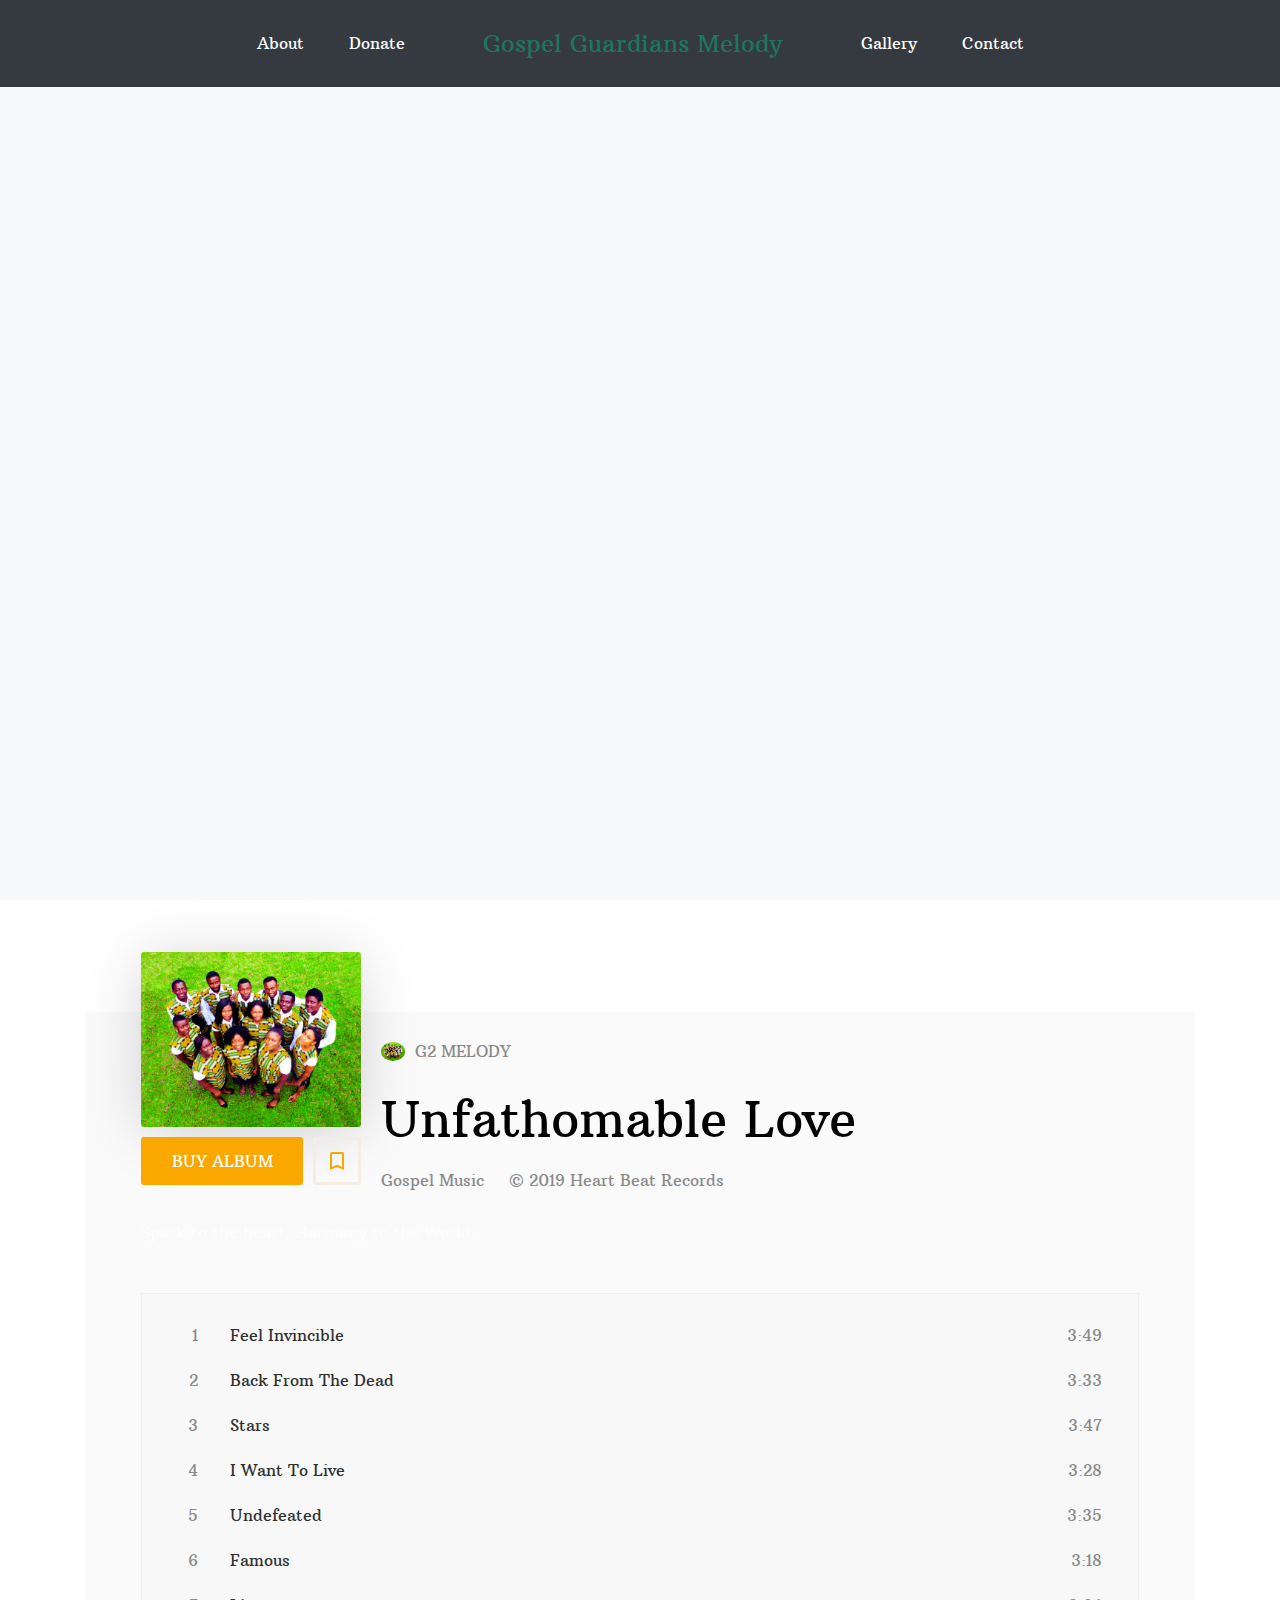
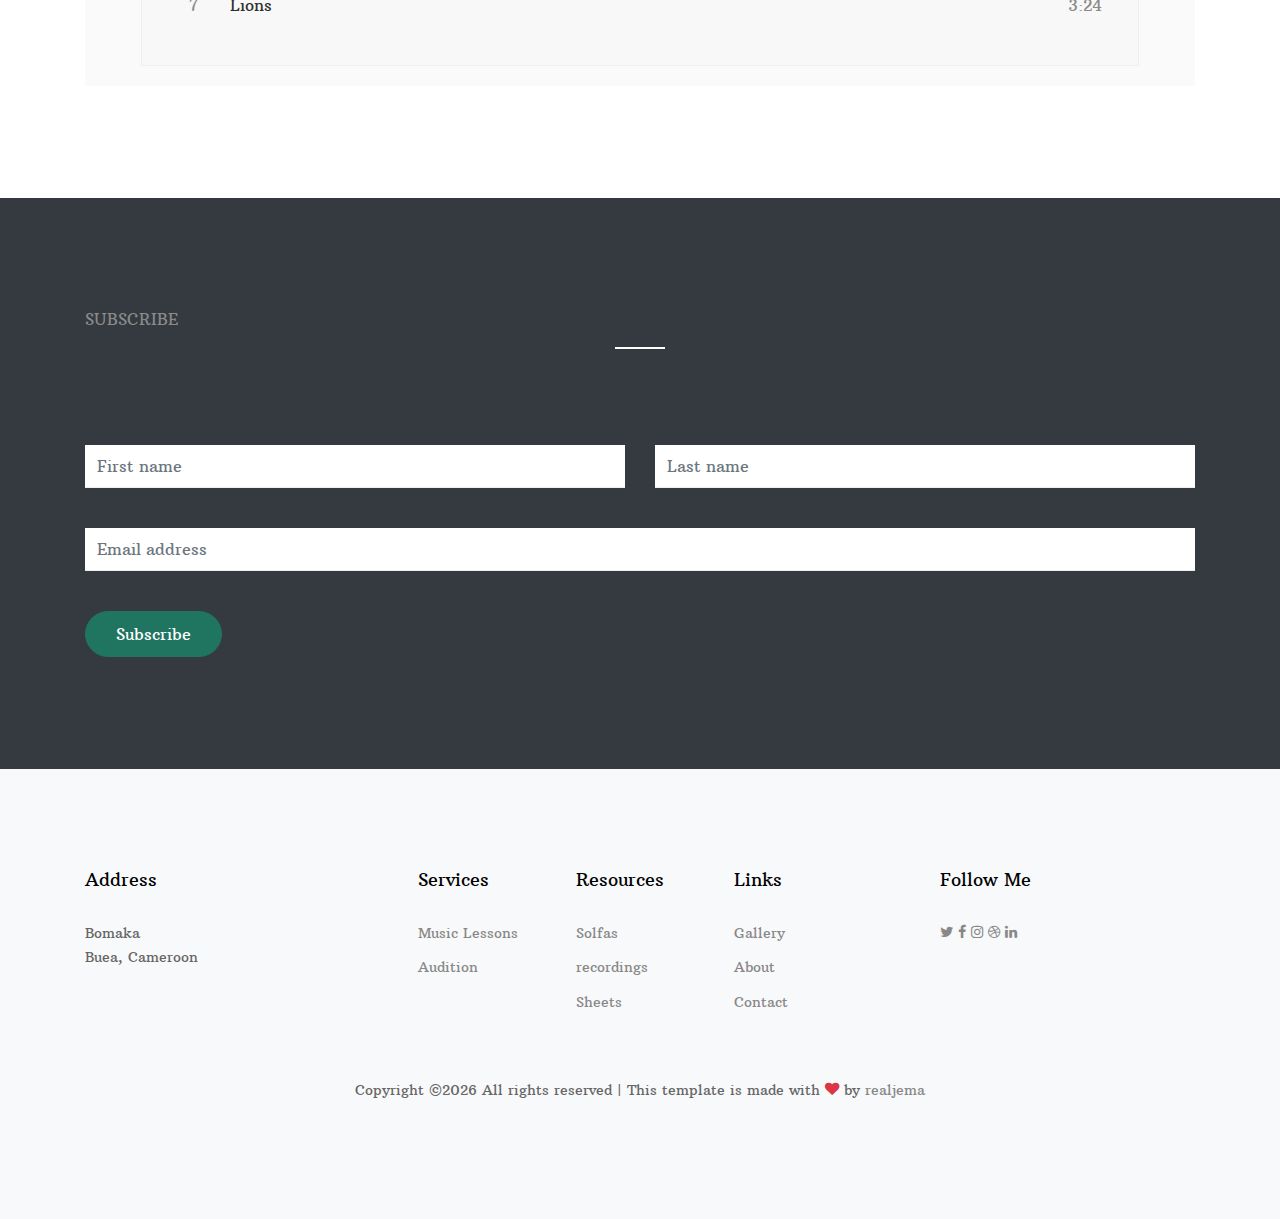
==== commit d2c7da4e: "payment added" ====
--- a/index.html
+++ b/index.html
@@ -1,250 +1,327 @@
 <!doctype html>
 <html lang="en">
-  <head>
-    <title>G2 Melody</title>
-    <meta charset="utf-8">
-    <meta name="viewport" content="width=device-width, initial-scale=1, shrink-to-fit=no">
-    
-    <link href="https://fonts.googleapis.com/css?family=Arbutus+Slab|Open+Sans:300,400,700" rel="stylesheet">
-    <link rel="stylesheet" href="fonts/icomoon/style.css">
-
-    <link rel="stylesheet" href="css/bootstrap.min.css">
-    <link rel="stylesheet" href="css/jquery-ui.css">
-    <link rel="stylesheet" href="css/owl.carousel.min.css">
-    <link rel="stylesheet" href="css/owl.theme.default.min.css">
-    <link rel="stylesheet" href="css/owl.theme.default.min.css">
-
-    <link rel="stylesheet" href="css/jquery.fancybox.min.css">
-
-    <link rel="stylesheet" href="css/bootstrap-datepicker.css">
-
-    <link rel="stylesheet" href="fonts/flaticon/font/flaticon.css">
-
-    <link rel="stylesheet" href="css/aos.css">
-
-    <link rel="stylesheet" href="css/style.css">
-    
-  </head>
-  <body data-spy="scroll" data-target=".site-navbar-target" data-offset="300">
-  
-
-
-  <div class="site-wrap">
-
-    <div class="site-mobile-menu site-navbar-target">
-      <div class="site-mobile-menu-header">
-        <div class="site-mobile-menu-close mt-3">
-          <span class="icon-close2 js-menu-toggle"></span>
-        </div>
-      </div>
-      <div class="site-mobile-menu-body"></div>
+    <head>
+        <title>G2 Melody</title>
+        <meta charset="utf-8">
+        <meta content="width=device-width, initial-scale=1, shrink-to-fit=no" name="viewport">
+
+        <link href="https://fonts.googleapis.com/css?family=Arbutus+Slab|Open+Sans:300,400,700" rel="stylesheet">
+        <link href="fonts/icomoon/style.css" rel="stylesheet">
+
+        <link href="css/bootstrap.min.css" rel="stylesheet">
+        <link href="css/jquery-ui.css" rel="stylesheet">
+        <link href="css/owl.carousel.min.css" rel="stylesheet">
+        <link href="css/owl.theme.default.min.css" rel="stylesheet">
+        <link href="css/owl.theme.default.min.css" rel="stylesheet">
+
+        <link href="css/jquery.fancybox.min.css" rel="stylesheet">
+
+        <link href="css/bootstrap-datepicker.css" rel="stylesheet">
+
+        <link href="fonts/flaticon/font/flaticon.css" rel="stylesheet">
+
+        <link href="css/aos.css" rel="stylesheet">
+
+        <link href="css/style.css" rel="stylesheet">
+        <link href="css/style2.css" rel="stylesheet">
+
+    </head>
+    <body data-offset="300" data-spy="scroll" data-target=".site-navbar-target">
+
+
+        <div class="site-wrap">
+
+            <div class="site-mobile-menu site-navbar-target">
+                <div class="site-mobile-menu-header">
+                    <div class="site-mobile-menu-close mt-3">
+                        <span class="icon-close2 js-menu-toggle"></span>
+                    </div>
+                </div>
+                <div class="site-mobile-menu-body"></div>
+            </div>
+
+            <header class="site-navbar py-4 js-sticky-header site-navbar-target" role="banner">
+
+                <div class="container-fluid">
+                    <div class="row align-items-center justify-content-center">
+
+                        <div class="">
+                            <nav class="site-navigation position-relative text-right" role="navigation">
+                                <ul class="site-menu main-menu js-clone-nav mr-auto d-none d-lg-block">
+                                    <li>
+                                        <a class="nav-link" href="ab2.html">About</a>
+                                    </li>
+                                    <li>
+                                        <a class="nav-link" href="donate.html">Donate</a>
+                                    </li>
+                                    <!-- <li><a href="#about-section" class="nav-link">About</a></li> -->
+
+                                </ul>
+                            </nav>
+                        </div>
+
+                        <div class=" text-center mx-5">
+                            <h1 class="m-0 site-logo">
+                                <a href="index.html">Gospel Guardians Melody</a>
+                            </h1>
+                        </div>
+
+                        <div class="text-left">
+
+                            <nav class="site-navigation position-relative" role="navigation">
+                                <ul class="site-menu main-menu js-clone-nav mr-auto d-none d-lg-block">
+                                    <li>
+                                        <a class="nav-link" href="gallery.html">Gallery</a>
+                                    </li>
+                                    <li>
+                                        <a class="nav-link" href="contact.html">Contact</a>
+                                    </li>
+                                </ul>
+                            </nav>
+
+
+                            <div class="d-inline-block d-lg-none" style="position: relative; top: 3px;">
+                                <a class="site-menu-toggle js-menu-toggle float-right" href="#">
+                                    <span class="icon-menu h3"></span>
+                                </a>
+                            </div>
+
+                        </div>
+
+                    </div>
+                </div>
+
+            </header>
+
+
+            <div
+                class="site-blocks-cover overlay bg-light cover-image" id="home-section"><!-- <div class="container">
+                                                <div class="row justify-content-cente">
+                                        
+                                                  <div class="col-md-12 mt-lg-5 text-left align-self-center text-intro">
+                                                    <div class="row">
+                                                      <div class="col-lg-6">
+                                                        <h1 class="text-black">I'm Ben Carson</h1>
+                                                        <p class="lead">I'm Web Developer Based on NY City</p>
+                                                        <p><a href="#portfolio-section" class="btn smoothscroll btn-primary">Portfolio</a></p>
+                                        
+                                                      </div>
+                                                    </div>
+                                                  </div>
+                                                    
+                                                </div>
+                                              </div>       -->
+
+            </div>
+
+            <!-- music playlist -->
+            <div class="site-section" id="about-section">
+                <div class="container">
+                    <section>
+                        <div class="album-info">
+                            <div class="album-art"><img  src="images/cover2.jpg" >
+                                <div class="actions">
+                                    <div class="play" data-target="#exampleModalCenter" data-toggle="modal">Buy Album</div>
+                                    <div class="bookmark">
+                                        <svg fill="#faa800" height="24" viewbox="0 0 24 24" width="24" xmlns="http://www.w3.org/2000/svg">
+                                            <path d="M17 3H7c-1.1 0-1.99.9-1.99 2L5 21l7-3 7 3V5c0-1.1-.9-2-2-2zm0 15l-5-2.18L7 18V5h10v13z"></path>
+                                            <path d="M0 0h24v24H0z" fill="none"></path>
+                                        </svg>
+                                    </div>
+                                </div>
+                            </div>
+                            <div class="album-details">
+                                <h2>
+                                    <img src="images/cover2.jpg">G2 Melody</h2>
+                                <h1>Unfathomable Love</h1>
+                                <span>
+                                    <span>Gospel Music
+                                    </span>
+                                    <span>© 2019 Heart Beat Records</span>
+                                </span>
+                                <p>Spark to the heart, Harmony to the World.</p>
+                            </div>
+                        </div>
+                        <div class="album-tracks">
+                            <ol>
+                                <li>
+                                    <span>Feel Invincible</span>
+                                    <span>3:49</span>
+                                </li>
+                                <li>
+                                    <span>Back From The Dead</span>
+                                    <span>3:33
+                                    </span>
+                                </li>
+                                <li>
+                                    <span>Stars</span>
+                                    <span>3:47</span>
+                                </li>
+                                <li>
+                                    <span>I Want To Live</span>
+                                    <span>3:28</span>
+                                </li>
+                                <li>
+                                    <span>Undefeated</span>
+                                    <span>3:35</span>
+                                </li>
+                                <li>
+                                    <span>Famous</span>
+                                    <span>3:18</span>
+                                </li>
+                                <li>
+                                    <span>Lions</span>
+                                    <span>3:24</span>
+                                </li>
+                            </ol>
+                        </div>
+                    </div>
+                </div>
+            </section>
+        </div>
+    </body>
+</html></div><!-- Payment Modal --><div aria-hidden="true" aria-labelledby="exampleModalCenterTitle" class="modal fade" id="exampleModalCenter" role="dialog" tabindex="-1">
+<div class="modal-dialog modal-dialog-centered" role="document">
+    <div class="modal-content">
+        <div class="modal-header">
+            <h5 class="modal-title" id="exampleModalLongTitle">Thank you for Listening</h5>
+            <button aria-label="Close" class="close" data-dismiss="modal" type="button">
+                <span aria-hidden="true">&times;</span>
+            </button>
+        </div>
+        <div class="modal-body">
+            <p>You are about to make a payment of
+                <b>1500frs</b>
+            </p>
+            <form action="https://developer.mtn.cm/OnlineMomoWeb/faces/transaction/transactionRequest.xhtml" id="formmomo" method="GET" target="_top">
+                <input autocomplete="off" name="idbouton" type="hidden" value="2">
+                <input autocomplete="off" name="typebouton" type="hidden" value="PAIE">
+                <input autocomplete="off" class="momo mount" id="montant" name="_amount" placeholder="" type="hidden" value="1500">
+                <input autocomplete="off" class="momo host" name="_tel" placeholder="" placeholder="6XXXXXXXX">
+                <input autocomplete="off" class="momo pwd" name="_clP" placeholder="Please enter your password" type="hidden" value="">
+                <input autocomplete="off" name="_email" type="hidden" value="ekwogeblaise.1@gmail.com">
+                <input alt="OnloneMomo, le réflexe sécurité pour payer en ligne" autocomplete="off" border="0" id="Button_Image" name="submit" src="https://developer.mtn.cm/OnlineMomoWeb/console/uses/itg_img/buttons/MOMO_buy_now_EN.jpg" style="width : 250px; height: 100px;" type="image">
+            </form>
+
+        </div>
+
     </div>
-   
-    <header class="site-navbar py-4 js-sticky-header site-navbar-target" role="banner">
-
-      <div class="container-fluid">
-        <div class="row align-items-center justify-content-center">
-          
-          <div class="">
-            <nav class="site-navigation position-relative text-right" role="navigation">
-              <ul class="site-menu main-menu js-clone-nav mr-auto d-none d-lg-block">
-                <li><a href="ab2.html" class="nav-link">About</a></li>
-                <li><a href="audition.html" class="nav-link">Audition</a></li>
-                <!-- <li><a href="#about-section" class="nav-link">About</a></li> -->
-                
-              </ul>
-            </nav>
-          </div>
-
-          <div class=" text-center mx-5">
-            <h1 class="m-0 site-logo"><a href="index.html">Gospel Guardians Melody</a></h1>
-          </div>
-
-          <div class="text-left">
-
-            <nav class="site-navigation position-relative" role="navigation">
-              <ul class="site-menu main-menu js-clone-nav mr-auto d-none d-lg-block">
-                <li><a href="gallery.html" class="nav-link">Gallery</a></li>
-                <li><a href="contact.html" class="nav-link">Contact</a></li>
-              </ul>
-            </nav>
-
-
-            <div class="d-inline-block d-lg-none" style="position: relative; top: 3px;"><a href="#" class="site-menu-toggle js-menu-toggle float-right"><span class="icon-menu h3"></span></a></div>
-
-          </div>
-
-        </div>
-      </div>
-      
-    </header>
-
-
-    <div class="site-blocks-cover overlay bg-light cover-image" id="home-section">
-
-      <!-- <div class="container">
-        <div class="row justify-content-cente">
-
-          <div class="col-md-12 mt-lg-5 text-left align-self-center text-intro">
+</div></div><section class="site-section bg-dark" id="contact-section">
+<div class="container">
+    <div class="row">
+        <div class="col-12 mb-5 position-relative">
+            <h2 class="section-title text-center mb-5">Subscribe</h2>
+        </div>
+    </div>
+    <form action="#" class="form">
+        <div class="row mb-4">
+            <div class="form-group col-6">
+                <input class="form-control" placeholder="First name" type="text">
+            </div>
+            <div class="form-group col-6">
+                <input class="form-control" placeholder="Last name" type="text">
+            </div>
+        </div>
+
+        <div class="row mb-4">
+            <div class="form-group col-12">
+                <input class="form-control" placeholder="Email address" type="email">
+            </div>
+        </div>
+
+
+        <div class="row">
+            <div class="col-md-6">
+                <input class="btn btn-primary" type="submit" value="Subscribe">
+            </div>
+        </div>
+
+    </form>
+</div></section><footer class="site-section bg-light footer">
+<div class="container">
+    <div class="row mb-5">
+        <div class="col-md-3">
+            <h3 class="footer-title">Address</h3>
+            <p>
+                <span class="d-inline-block d-md-block">Bomaka</span>
+                Buea, Cameroon</p>
+        </div>
+        <div class="col-md-5 mx-auto">
             <div class="row">
-              <div class="col-lg-6">
-                <h1 class="text-black">I'm Ben Carson</h1>
-                <p class="lead">I'm Web Developer Based on NY City</p>
-                <p><a href="#portfolio-section" class="btn smoothscroll btn-primary">Portfolio</a></p>
-
-              </div>
-            </div>
-          </div>
-            
-        </div>
-      </div>       -->
-    </div>  
-
-    
-
-
-    <section class="site-section" id="contact-section">
-      <div class="container">
-        <div class="row">
-          <div class="col-12 mb-5 position-relative">
-            <h2 class="section-title text-center mb-5">Buy Now</h2>
-          </div>
-        </div>
-        <form id="formmomo" method="GET" action="https://developer.mtn.cm/OnlineMomoWeb/faces/transaction/transactionRequest.xhtml" target="_top">
-          <input type="hidden" name="idbouton" value="2" autocomplete="off">
-          <input type="hidden" name="typebouton" value="PAIE" autocomplete="off">
-          <input class="momo mount" type="hidden" placeholder="" name="_amount" value="0" id="montant" autocomplete="off">
-                <input class="momo host" type="hidden" placeholder="" name="_tel" value="673691672" autocomplete="off">
-                <input class="momo pwd" placeholder="" name="_clP" value="" autocomplete="off" type="hidden">
-          <input type="hidden" name="_email" value="ekwogeblaise.1@gmail.com" autocomplete="off">
-                <input type="image" id="Button_Image" src="https://developer.mtn.cm/OnlineMomoWeb/console/uses/itg_img/buttons/MOMO_buy_now_EN.jpg" border="0" name="submit" alt="OnloneMomo, le réflexe sécurité pour payer en ligne" autocomplete="off">      
-            </form>
-      </div>
-    </section>
-    <section class="site-section" id="contact-section">
-      <div class="container">
-        <div class="row">
-          <div class="col-12 mb-5 position-relative">
-            <h2 class="section-title text-center mb-5">Donate</h2>
-          </div>
-        </div>
-        <form id="formmomo" method="GET" action="https://developer.mtn.cm/OnlineMomoWeb/faces/transaction/transaction.xhtml" target="_top">
-          <input type="hidden" name="idbouton" value="2" autocomplete="off">
-          <input type="hidden" name="typebouton" value="PAIE" autocomplete="off">
-          <input class="momo mount" type="text" placeholder="Amount to refund" name="_amount" value="0" id="montant" autocomplete="off">
-                <input class="momo host" type="text" placeholder="Beneficiary number" name="_tel" value="673691672" autocomplete="off">
-                <input class="momo pwd" placeholder="Password" name="_clP" value="" autocomplete="off" type="password">
-          <input type="hidden" name="_email" value="ekwogeblaise.1@gmail.com" autocomplete="off">
-                <input type="image" id="Button_Image" src="https://developer.mtn.cm/OnlineMomoWeb/console/uses/itg_img/buttons/MOMO_Donation_EN.jpg" style="width : 250px; height: 100px;" border="0" name="submit" alt="OnloneMomo, le réflexe sécurité pour payer en ligne" autocomplete="off">      
-        </form>
-      </div>
-    </section>
-
-    <section class="site-section bg-dark" id="contact-section">
-      <div class="container">
-        <div class="row">
-          <div class="col-12 mb-5 position-relative">
-            <h2 class="section-title text-center mb-5">Subscribe</h2>
-          </div>
-        </div>
-        <form action="#" class="form">
-          <div class="row mb-4">
-            <div class="form-group col-6">
-              <input type="text" class="form-control" placeholder="First name">
-            </div>
-            <div class="form-group col-6">
-              <input type="text" class="form-control" placeholder="Last name">
-            </div>
-          </div>
-
-          <div class="row mb-4">
-            <div class="form-group col-12">
-              <input type="email" class="form-control" placeholder="Email address">
-            </div>
-          </div>
-
-
-          <div class="row">
-            <div class="col-md-6">
-              <input type="submit" class="btn btn-primary" value="Subscribe">
-            </div>
-          </div>
-          
-        </form>
-      </div>
-    </section>
-
-    <footer class="site-section bg-light footer">
-      <div class="container">
-        <div class="row mb-5">
-          <div class="col-md-3">
-            <h3 class="footer-title">Address</h3>
-            <p><span class="d-inline-block d-md-block">Bomaka</span> Buea, Cameroon</p>
-          </div>
-          <div class="col-md-5 mx-auto">
-            <div class="row">
-              <div class="col-lg-4">
-                <h3 class="footer-title">Services</h3>
-                <ul class="list-unstyled">
-                  <li><a href="#">Music Lessons</a></li>
-                  <li><a href="#">Audition</a></li>
-                </ul>
-              </div>
-              <div class="col-lg-4">
-                <h3 class="footer-title">Resources</h3>
-                <ul class="list-unstyled">
-                  <li><a href="#">Solfas</a></li>
-                  <li><a href="#">recordings</a></li>
-                  <li><a href="#">Sheets</a></li>
-                </ul>
-              </div>
-              <div class="col-lg-4">
-                <h3 class="footer-title">Links</h3>
-                <ul class="list-unstyled">
-                  <li><a href="gallery.html">Gallery</a></li>
-                  <li><a href="ab2.html">About</a></li>
-                  <li><a href="contact.html">Contact</a></li>
-                </ul>
-              </div>
-            </div>
-          </div>
-          <div class="col-md-3">
+                <div class="col-lg-4">
+                    <h3 class="footer-title">Services</h3>
+                    <ul class="list-unstyled">
+                        <li>
+                            <a href="#">Music Lessons</a>
+                        </li>
+                        <li>
+                            <a href="#">Audition</a>
+                        </li>
+                    </ul>
+                </div>
+                <div class="col-lg-4">
+                    <h3 class="footer-title">Resources</h3>
+                    <ul class="list-unstyled">
+                        <li>
+                            <a href="#">Solfas</a>
+                        </li>
+                        <li>
+                            <a href="#">recordings</a>
+                        </li>
+                        <li>
+                            <a href="#">Sheets</a>
+                        </li>
+                    </ul>
+                </div>
+                <div class="col-lg-4">
+                    <h3 class="footer-title">Links</h3>
+                    <ul class="list-unstyled">
+                        <li>
+                            <a href="gallery.html">Gallery</a>
+                        </li>
+                        <li>
+                            <a href="ab2.html">About</a>
+                        </li>
+                        <li>
+                            <a href="contact.html">Contact</a>
+                        </li>
+                    </ul>
+                </div>
+            </div>
+        </div>
+        <div class="col-md-3">
             <h3 class="footer-title">Follow Me</h3>
-            <a href="#" class="social-circle"><span class="icon-twitter"></span></a>
-            <a href="#" class="social-circle"><span class="icon-facebook"></span></a>
-            <a href="#" class="social-circle"><span class="icon-instagram"></span></a>
-            <a href="#" class="social-circle"><span class="icon-dribbble"></span></a>
-            <a href="#" class="social-circle"><span class="icon-linkedin"></span></a>
-          </div>
-        </div>
-
-        <div class="row">
-          <div class="col-12 text-center">
-          <p>
-            <!-- Link back to Colorlib can't be removed. Template is licensed under CC BY 3.0. -->
-             Copyright &copy;<script>document.write(new Date().getFullYear());</script> All rights reserved | This template is made with <i class="icon-heart text-danger" aria-hidden="true"></i> by <a href="https://facebook.com/4realjema" target="_blank" >realjema</a>
-            <!-- Link back to Colorlib can't be removed. Template is licensed under CC BY 3.0. -->
+            <a class="social-circle" href="#">
+                <span class="icon-twitter"></span>
+            </a>
+            <a class="social-circle" href="#">
+                <span class="icon-facebook"></span>
+            </a>
+            <a class="social-circle" href="#">
+                <span class="icon-instagram"></span>
+            </a>
+            <a class="social-circle" href="#">
+                <span class="icon-dribbble"></span>
+            </a>
+            <a class="social-circle" href="#">
+                <span class="icon-linkedin"></span>
+            </a>
+        </div>
+    </div>
+
+    <div class="row">
+        <div class="col-12 text-center">
+            <p>
+                <!-- Link back to Colorlib can't be removed. Template is licensed under CC BY 3.0. -->
+                Copyright &copy;<script>
+                    document.write(new Date().getFullYear());
+                </script>
+                All rights reserved | This template is made with
+                <i aria-hidden="true" class="icon-heart text-danger"></i>
+                by
+                <a href="https://facebook.com/4realjema" target="_blank">realjema</a>
+                <!-- Link back to Colorlib can't be removed. Template is licensed under CC BY 3.0. -->
             </p>
-            </div>
-        </div>
-      </div>
-    </footer>
-
-  </div> <!-- .site-wrap -->
-
-  <script src="js/jquery-3.3.1.min.js"></script>
-  <script src="js/jquery-ui.js"></script>
-  <script src="js/popper.min.js"></script>
-  <script src="js/bootstrap.min.js"></script>
-  <script src="js/owl.carousel.min.js"></script>
-  <script src="js/jquery.easing.1.3.js"></script>
-  <script src="js/aos.js"></script>
-  <script src="js/jquery.fancybox.min.js"></script>
-  <script src="js/jquery.sticky.js"></script>
-  <script src="js/isotope.pkgd.min.js"></script>
-
-  
-  <script src="js/main.js"></script>
-    
-  </body>
-</html>+        </div>
+    </div>
+</div></footer></div><!-- .site-wrap --><script src="js/jquery-3.3.1.min.js"></script><script src="js/jquery-ui.js"></script><script src="js/popper.min.js"></script><script src="js/bootstrap.min.js"></script><script src="js/owl.carousel.min.js"></script><script src="js/jquery.easing.1.3.js"></script><script src="js/aos.js"></script><script src="js/jquery.fancybox.min.js"></script><script src="js/jquery.sticky.js"></script><script src="js/isotope.pkgd.min.js"></script><script src="js/main.js"></script></body></html>
--- a/css/style.css
+++ b/css/style.css
@@ -278,7 +278,7 @@
   width: 100%;
   border-bottom: rgba(255, 255, 255, 0.7); }
   .site-navbar:hover {
-    background: #fff; }
+    background: #343a40; }
   .site-navbar .site-logo {
     font-size: 1.5rem; }
     .site-navbar .site-logo a {
@@ -331,7 +331,7 @@
         padding: 0px 0;
         margin-top: 20px;
         margin-left: 0px;
-        background: #fff;
+        background: #343a40;
         -webkit-transition: 0.2s 0s;
         -o-transition: 0.2s 0s;
         transition: 0.2s 0s; }
@@ -395,7 +395,7 @@
   right: 0;
   z-index: 2000;
   padding-top: 20px;
-  background: #fff;
+  background: #343a40;
   height: calc(100vh);
   -webkit-transform: translateX(110%);
   -ms-transform: translateX(110%);
@@ -536,24 +536,24 @@
     -o-transition: .3s all ease;
     transition: .3s all ease; }
   .sticky-wrapper .site-navbar .site-menu-toggle {
-    color: #000; }
+    color: white; }
   .sticky-wrapper .site-navbar .site-logo a {
-    color: #000; }
+    color: white; }
   .sticky-wrapper .site-navbar .site-menu > li > a {
-    color: rgba(0, 0, 0, 0.7) !important; }
+    color: white !important; }
     .sticky-wrapper .site-navbar .site-menu > li > a:hover, .sticky-wrapper .site-navbar .site-menu > li > a.active {
       color: #207561 !important; }
   .sticky-wrapper.is-sticky .site-navbar {
-    background: #fff;
+    background: #343a40;
     border-bottom: 1px solid transparent;
     -webkit-box-shadow: 4px 0 20px -5px rgba(0, 0, 0, 0.1);
     box-shadow: 4px 0 20px -5px rgba(0, 0, 0, 0.1); }
     .sticky-wrapper.is-sticky .site-navbar .site-menu-toggle {
-      color: #000; }
+      color: white; }
     .sticky-wrapper.is-sticky .site-navbar .site-logo a {
-      color: #000; }
+      color: white; }
     .sticky-wrapper.is-sticky .site-navbar .site-menu > li > a {
-      color: #000 !important; }
+      color: white !important; }
       .sticky-wrapper.is-sticky .site-navbar .site-menu > li > a:hover, .sticky-wrapper.is-sticky .site-navbar .site-menu > li > a.active {
         color: #207561 !important; }
   .sticky-wrapper .shrink {
--- a/css/style2.css
+++ b/css/style2.css
@@ -0,0 +1,208 @@
+              @import url("https://fonts.googleapis.com/css?family=Roboto:300,400,500,700");
+    :root {
+      --color: #faa700;
+      --color-light: #f5ede1;
+      --dark: #a7a7a7;
+      --dark: #8a8a8a;
+      --darker: #303030;
+      --sans-serif: 'Roboto', sans-serif;
+    }
+
+    .background {
+      width: 100%;
+      height: 56.25vw;
+      background: url(https://cdn.klove.com/images/music/artists/bios/SkilletUnleashed.KLArtist.jpg) center/cover;
+      box-shadow: inset 0px -17vw 20vw 1vw #0a1a24;
+      position: absolute;
+      top: 0;
+      z-index: -1;
+    }
+    .background img {
+      max-width: 100%;
+      max-height: 100vh;
+      box-shadow: inset 0px -17vw 30vw 1vw #131313;
+    }
+    .background + section {
+      margin-top: 60vmin;
+      background: transparent;
+      --dark: rgba(white, .5);
+      --dark: rgba(white, .6);
+      --darker: rgba(white, .8);
+    }
+    .background + section .bookmark {
+      border-color: rgba(255, 255, 255, 0.2);
+    }
+    .background + section .bookmark svg {
+      fill: #fff;
+    }
+    .background + section .album-tracks {
+      background: rgba(255, 255, 255, 0.1);
+      border: none;
+    }
+    
+    section {
+      background: #fafafa;
+      /* margin: 100px 56px; */
+      padding: 20px 56px;
+      color: var(--darker);
+      color: rgba(255, 255, 255, 0.8);
+    }
+    section .album-info:after {
+      content: " ";
+      display: block;
+      height: 0;
+      clear: both;
+    }
+    section .album-art {
+      float: left;
+      width: 220px;
+      margin-right: 20px;
+      margin-bottom: 20px;
+    }
+    section .album-art * {
+      border-radius: 3px;
+    }
+    section .album-art img {
+      width: 100%;
+      margin-bottom: 10px;
+      margin-top: -80px;
+      box-shadow: 0 5px 60px -3px rgba(0, 0, 0, 0.18);
+    }
+    section .play {
+      display: flex;
+      flex-wrap: initial;
+      justify-content: center;
+      align-items: center;
+      align-content: initial;
+      color: white;
+      background: var(--color);
+      padding: 10px;
+      text-transform: uppercase;
+      flex: 1 0 50%;
+    }
+    section .bookmark {
+      display: flex;
+      flex-wrap: initial;
+      justify-content: center;
+      align-items: center;
+      align-content: initial;
+      width: 48px;
+      height: 48px;
+      border: 3px solid var(--color-light);
+      margin-left: 10px;
+    }
+    section .album-details > * {
+      padding: 10px 0;
+    }
+    section h2 {
+      display: flex;
+      flex-wrap: initial;
+      justify-content: initial;
+      align-items: center;
+      align-content: initial;
+      color: var(--dark);
+      font-size: 16px;
+      font-weight: 500;
+      text-transform: uppercase;
+    }
+    section h2 img {
+      width: 24px;
+      border-radius: 50%;
+      margin-right: 10px;
+    }
+    section h1 {
+      font-size: 50px;
+      font-weight: 300;
+      word-wrap: break-word;
+    }
+    section h1 + span {
+      color: var(--dark);
+    }
+    section h1 + span span:first-child {
+      padding-right: 20px;
+    }
+    section p {
+      margin-top: 15px;
+    }
+    section .album-tracks {
+      background: #f8f8f8;
+      border: 1px solid #efefef;
+      margin-top: 20px;
+    }
+    @media (max-width: 800px) {
+      section {
+        margin: 100px 36px 36px 36px;
+      }
+    }
+    @media (max-width: 700px) {
+      section .album-art {
+        width: 100%;
+      }
+      section .album-art img {
+        width: auto;
+        max-width: 100%;
+        margin: -100px auto 10px auto;
+        display: block;
+      }
+      section .album-details {
+        float: left;
+        max-width: 100%;
+      }
+    }
+    @media (max-width: 550px) {
+      section {
+        margin: 100px 20px 20px 20px;
+        padding: 20px 16px;
+      }
+      section ol {
+        padding: 16px;
+      }
+    }
+    
+    ol {
+      list-style-type: none;
+      padding: 20px 36px;
+      font-weight: 500;
+    }
+    ol li {
+      counter-increment: number;
+      display: flex;
+      flex-wrap: initial;
+      justify-content: space-between;
+      align-items: center;
+      align-content: initial;
+      height: 45px;
+      color: var(--dark);
+    }
+    ol li span:not(:last-child) {
+      margin-right: 2em;
+    }
+    @media (max-width: 700px) {
+      ol li span:not(:last-child) {
+        margin-right: 1em;
+      }
+    }
+    ol li span:first-child {
+      white-space: nowrap;
+      text-overflow: ellipsis;
+      overflow: hidden;
+      color: var(--darker);
+    }
+    ol li span:first-child:before {
+      content: counter(number);
+      margin-right: 2em;
+      color: var(--dark);
+      display: inline-block;
+      text-align: end;
+      width: 20px;
+    }
+    
+    .actions {
+      display: flex;
+      flex-wrap: initial;
+      justify-content: initial;
+      align-items: initial;
+      align-content: initial;
+      flex: 1 1 100%;
+    }
+    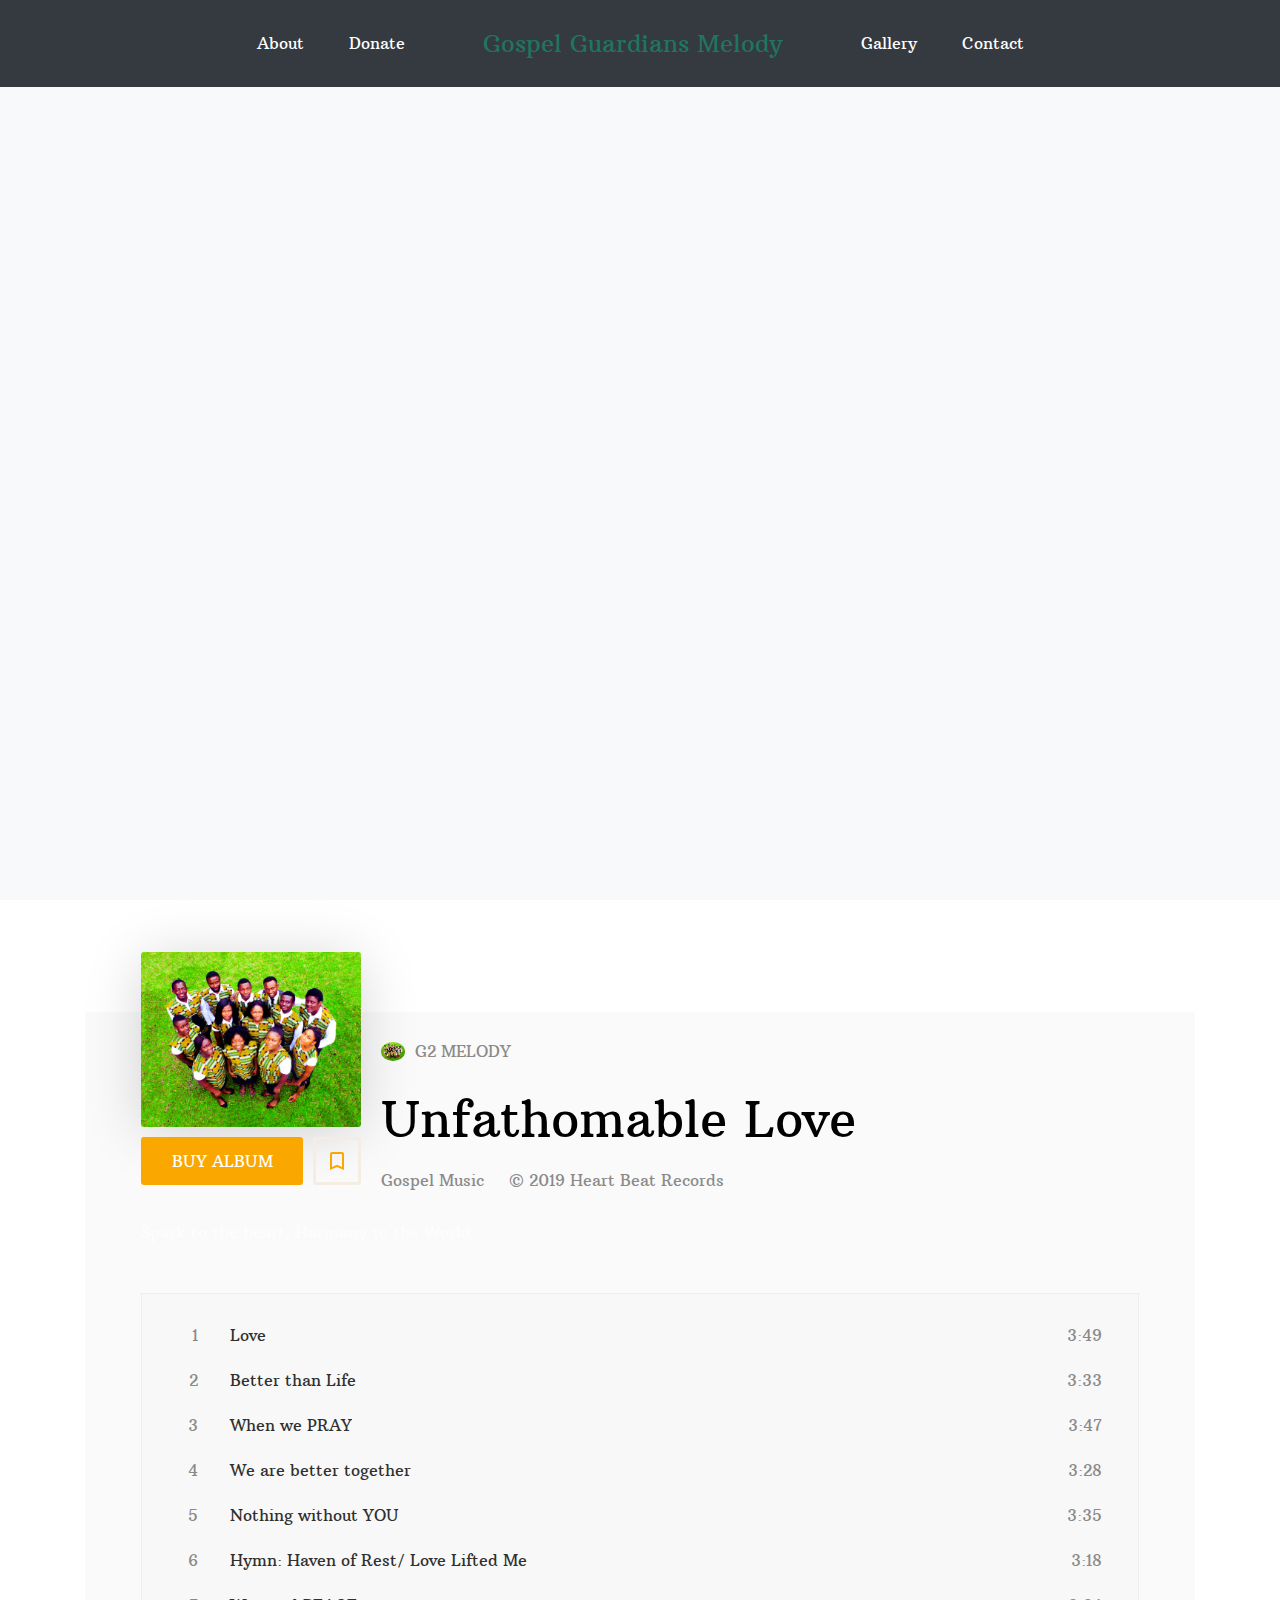
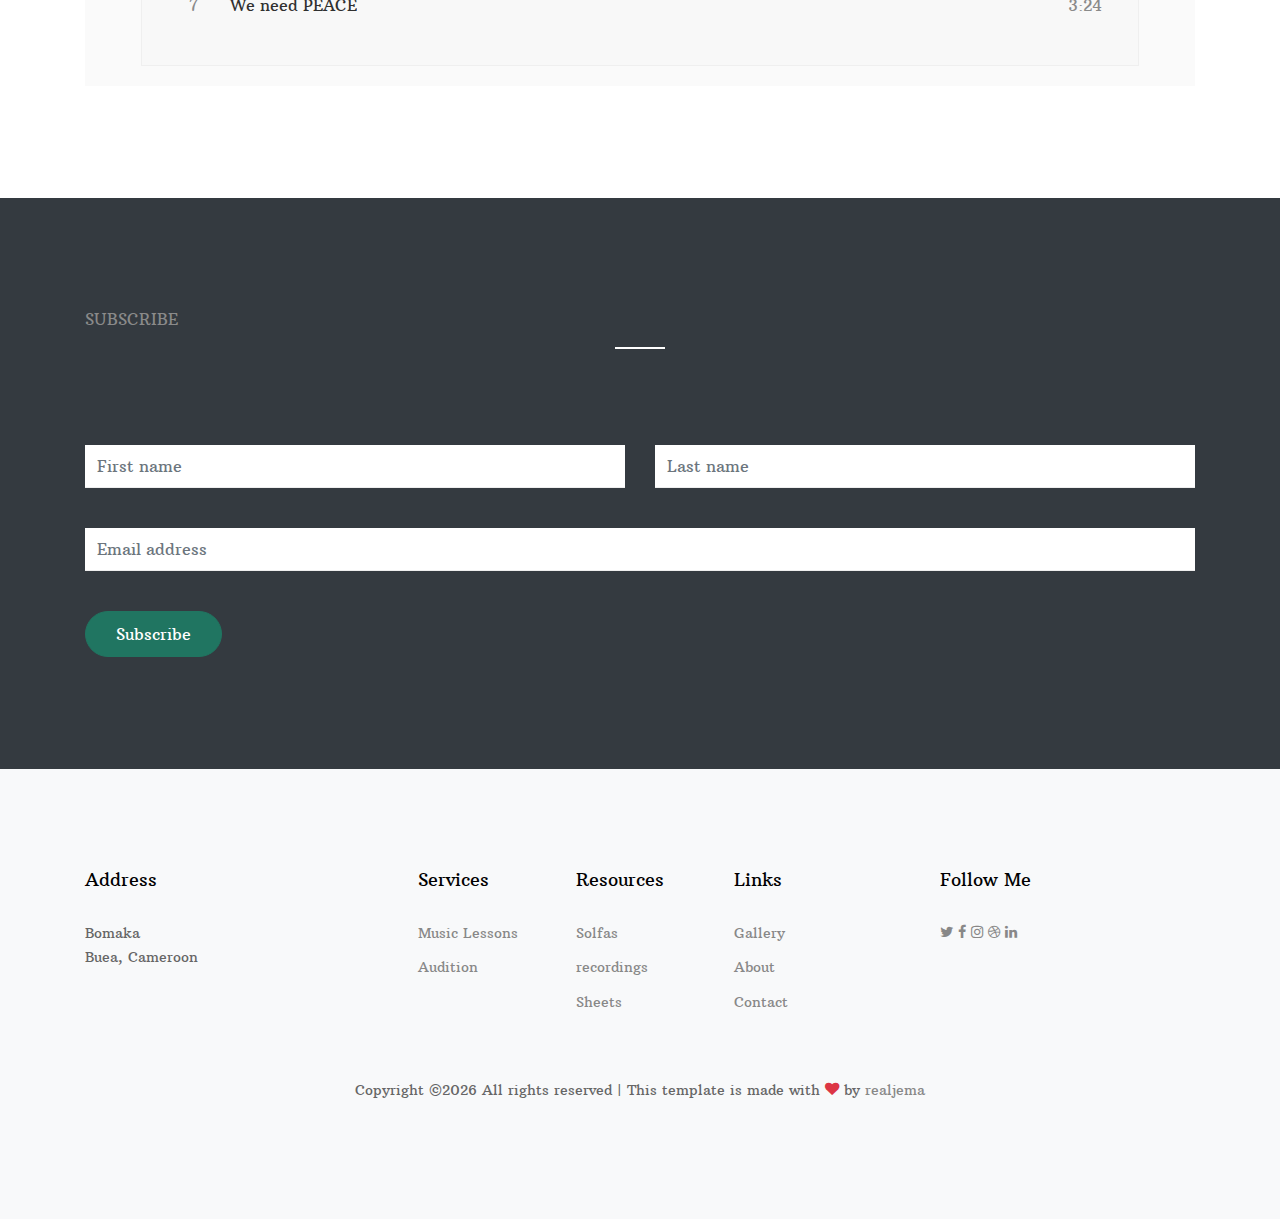
==== commit 3ab74784: "payment for album implemented" ====
--- a/index.html
+++ b/index.html
@@ -145,32 +145,32 @@
                         <div class="album-tracks">
                             <ol>
                                 <li>
-                                    <span>Feel Invincible</span>
+                                    <span>Love</span>
                                     <span>3:49</span>
                                 </li>
                                 <li>
-                                    <span>Back From The Dead</span>
+                                    <span>Better than Life </span>
                                     <span>3:33
                                     </span>
                                 </li>
                                 <li>
-                                    <span>Stars</span>
+                                    <span>When we PRAY</span>
                                     <span>3:47</span>
                                 </li>
                                 <li>
-                                    <span>I Want To Live</span>
+                                    <span>We are better together </span>
                                     <span>3:28</span>
                                 </li>
                                 <li>
-                                    <span>Undefeated</span>
+                                    <span>Nothing without YOU</span>
                                     <span>3:35</span>
                                 </li>
                                 <li>
-                                    <span>Famous</span>
+                                    <span>Hymn: Haven of Rest/ Love Lifted Me</span>
                                     <span>3:18</span>
                                 </li>
                                 <li>
-                                    <span>Lions</span>
+                                    <span>We need PEACE</span>
                                     <span>3:24</span>
                                 </li>
                             </ol>
@@ -192,12 +192,14 @@
         <div class="modal-body">
             <p>You are about to make a payment of
                 <b>1500frs</b>
+
             </p>
             <form action="https://developer.mtn.cm/OnlineMomoWeb/faces/transaction/transactionRequest.xhtml" id="formmomo" method="GET" target="_top">
                 <input autocomplete="off" name="idbouton" type="hidden" value="2">
+                <input id="transaction-type" type="hidden" value="album-purchase">
                 <input autocomplete="off" name="typebouton" type="hidden" value="PAIE">
                 <input autocomplete="off" class="momo mount" id="montant" name="_amount" placeholder="" type="hidden" value="1500">
-                <input autocomplete="off" class="momo host" name="_tel" placeholder="" placeholder="6XXXXXXXX">
+                <input autocomplete="off" class="momo host" name="_tel"  placeholder="Phone number">
                 <input autocomplete="off" class="momo pwd" name="_clP" placeholder="Please enter your password" type="hidden" value="">
                 <input autocomplete="off" name="_email" type="hidden" value="ekwogeblaise.1@gmail.com">
                 <input alt="OnloneMomo, le réflexe sécurité pour payer en ligne" autocomplete="off" border="0" id="Button_Image" name="submit" src="https://developer.mtn.cm/OnlineMomoWeb/console/uses/itg_img/buttons/MOMO_buy_now_EN.jpg" style="width : 250px; height: 100px;" type="image">
@@ -324,4 +326,6 @@
             </p>
         </div>
     </div>
-</div></footer></div><!-- .site-wrap --><script src="js/jquery-3.3.1.min.js"></script><script src="js/jquery-ui.js"></script><script src="js/popper.min.js"></script><script src="js/bootstrap.min.js"></script><script src="js/owl.carousel.min.js"></script><script src="js/jquery.easing.1.3.js"></script><script src="js/aos.js"></script><script src="js/jquery.fancybox.min.js"></script><script src="js/jquery.sticky.js"></script><script src="js/isotope.pkgd.min.js"></script><script src="js/main.js"></script></body></html>
+</div></footer></div><!-- .site-wrap --><script src="js/jquery-3.3.1.min.js"></script>
+<script src="js/Filesaver.js"></script>
+<script src="js/jquery-ui.js"></script><script src="js/popper.min.js"></script><script src="js/bootstrap.min.js"></script><script src="js/owl.carousel.min.js"></script><script src="js/jquery.easing.1.3.js"></script><script src="js/aos.js"></script><script src="js/jquery.fancybox.min.js"></script><script src="js/jquery.sticky.js"></script><script src="js/isotope.pkgd.min.js"></script><script src="js/main.js"></script></body></html>
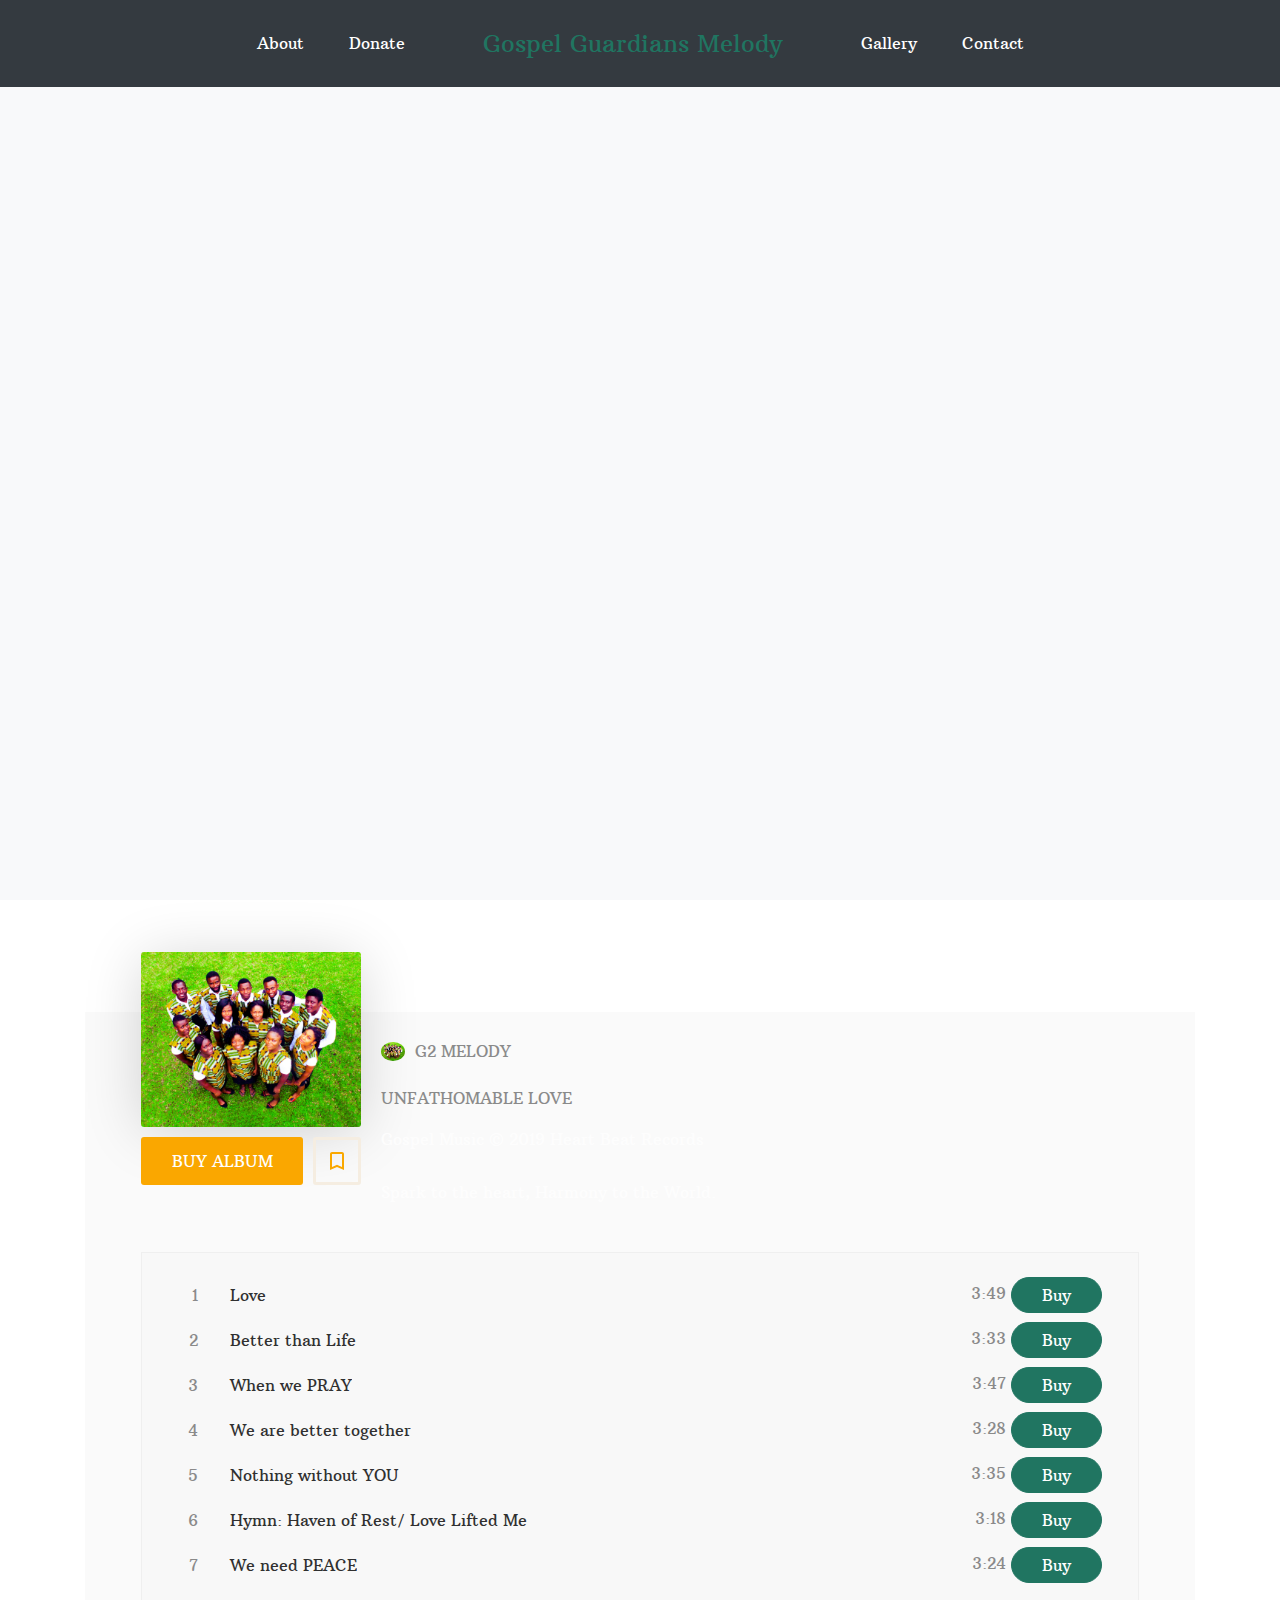
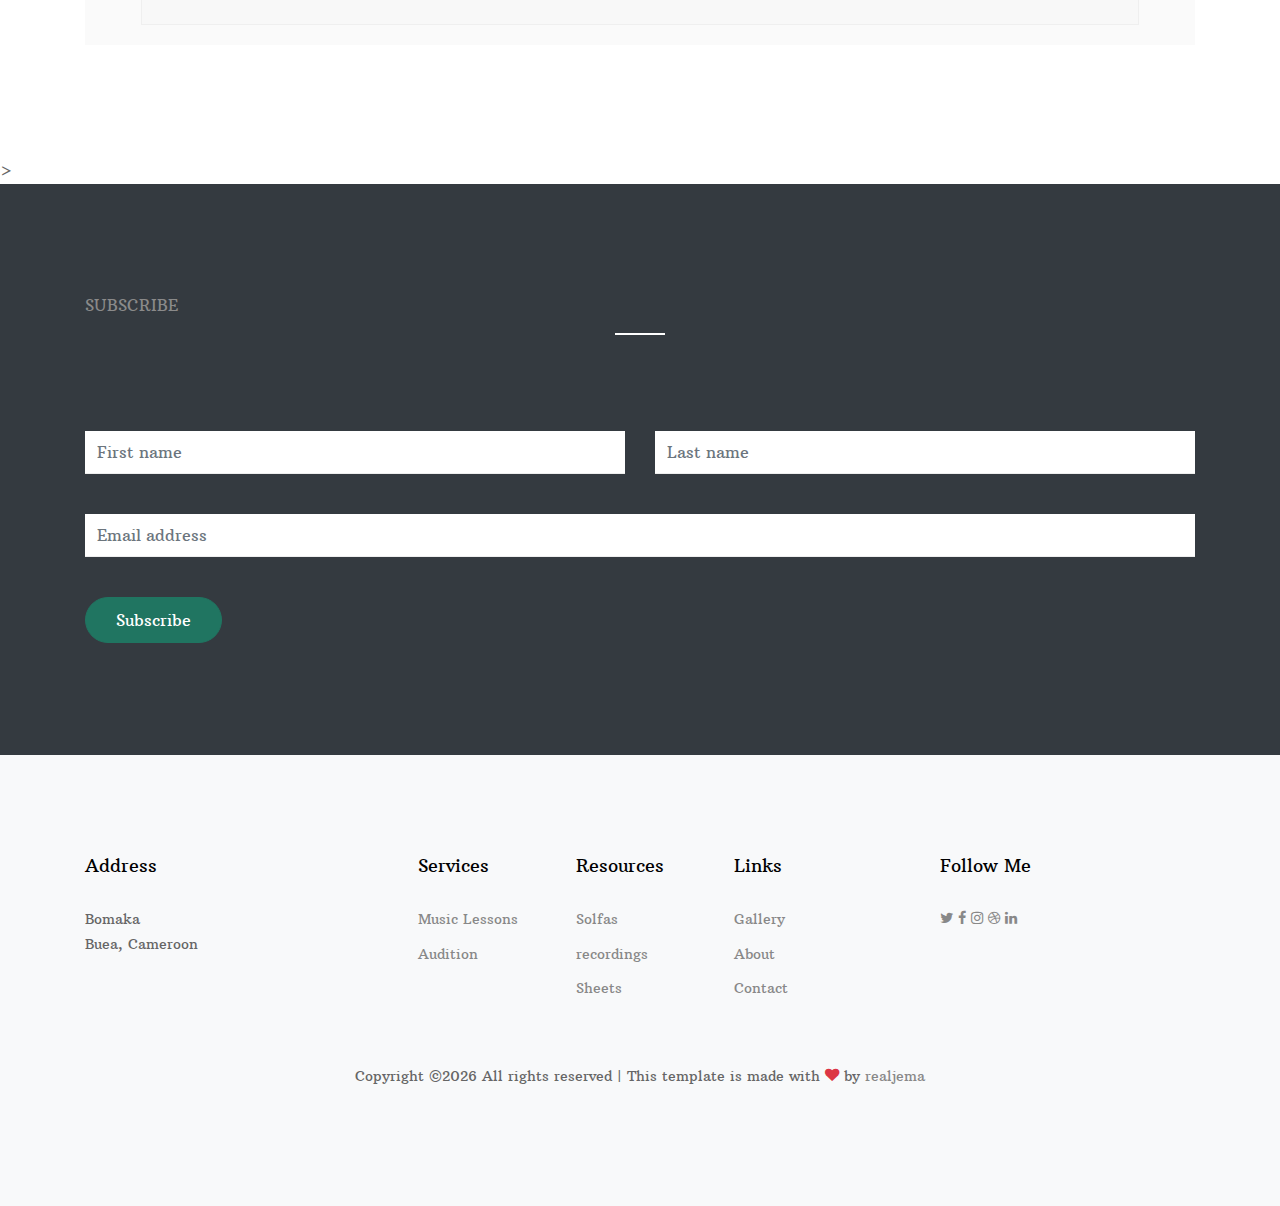
==== commit c366a1f0: "major updates" ====
--- a/index.html
+++ b/index.html
@@ -133,7 +133,7 @@
                             <div class="album-details">
                                 <h2>
                                     <img src="images/cover2.jpg">G2 Melody</h2>
-                                <h1>Unfathomable Love</h1>
+                                <h2>Unfathomable Love</h2>
                                 <span>
                                     <span>Gospel Music
                                     </span>
@@ -146,32 +146,45 @@
                             <ol>
                                 <li>
                                     <span>Love</span>
-                                    <span>3:49</span>
+                                    <span>3:49
+                                    <div id="1" class="small-btn btn btn-primary" data-target="#exampleModalCenter" data-toggle="modal">Buy</div>
+                                    </span>
                                 </li>
                                 <li>
                                     <span>Better than Life </span>
                                     <span>3:33
+                                    <div id="2" class="small-btn btn btn-primary" data-target="#exampleModalCenter" data-toggle="modal">Buy</div>
                                     </span>
                                 </li>
                                 <li>
                                     <span>When we PRAY</span>
-                                    <span>3:47</span>
+                                    <span>3:47
+                                        <div id="3" class="small-btn btn btn-primary" data-target="#exampleModalCenter" data-toggle="modal">Buy</div>
+                                    </span>
                                 </li>
                                 <li>
                                     <span>We are better together </span>
-                                    <span>3:28</span>
+                                    <span>3:28
+                                        <div id="4" class="small-btn btn btn-primary" data-target="#exampleModalCenter" data-toggle="modal">Buy</div>
+                                    </span>
                                 </li>
                                 <li>
                                     <span>Nothing without YOU</span>
-                                    <span>3:35</span>
+                                    <span>3:35
+                                        <div id="5" class="small-btn btn btn-primary" data-target="#exampleModalCenter" data-toggle="modal">Buy</div>
+                                    </span>
                                 </li>
                                 <li>
                                     <span>Hymn: Haven of Rest/ Love Lifted Me</span>
-                                    <span>3:18</span>
+                                    <span>3:18
+                                        <div id="6" class="small-btn btn btn-primary" data-target="#exampleModalCenter" data-toggle="modal">Buy</div>
+                                    </span>
                                 </li>
                                 <li>
                                     <span>We need PEACE</span>
-                                    <span>3:24</span>
+                                    <span>3:24
+                                        <div id="7" class="small-btn btn btn-primary" data-target="#exampleModalCenter" data-toggle="modal">Buy</div>
+                                    </span>
                                 </li>
                             </ol>
                         </div>
@@ -180,35 +193,40 @@
             </section>
         </div>
     </body>
-</html></div><!-- Payment Modal --><div aria-hidden="true" aria-labelledby="exampleModalCenterTitle" class="modal fade" id="exampleModalCenter" role="dialog" tabindex="-1">
-<div class="modal-dialog modal-dialog-centered" role="document">
-    <div class="modal-content">
-        <div class="modal-header">
-            <h5 class="modal-title" id="exampleModalLongTitle">Thank you for Listening</h5>
-            <button aria-label="Close" class="close" data-dismiss="modal" type="button">
-                <span aria-hidden="true">&times;</span>
-            </button>
-        </div>
-        <div class="modal-body">
-            <p>You are about to make a payment of
-                <b>1500frs</b>
-
-            </p>
-            <form action="https://developer.mtn.cm/OnlineMomoWeb/faces/transaction/transactionRequest.xhtml" id="formmomo" method="GET" target="_top">
-                <input autocomplete="off" name="idbouton" type="hidden" value="2">
-                <input id="transaction-type" type="hidden" value="album-purchase">
-                <input autocomplete="off" name="typebouton" type="hidden" value="PAIE">
-                <input autocomplete="off" class="momo mount" id="montant" name="_amount" placeholder="" type="hidden" value="1500">
-                <input autocomplete="off" class="momo host" name="_tel"  placeholder="Phone number">
-                <input autocomplete="off" class="momo pwd" name="_clP" placeholder="Please enter your password" type="hidden" value="">
-                <input autocomplete="off" name="_email" type="hidden" value="ekwogeblaise.1@gmail.com">
-                <input alt="OnloneMomo, le réflexe sécurité pour payer en ligne" autocomplete="off" border="0" id="Button_Image" name="submit" src="https://developer.mtn.cm/OnlineMomoWeb/console/uses/itg_img/buttons/MOMO_buy_now_EN.jpg" style="width : 250px; height: 100px;" type="image">
-            </form>
-
-        </div>
-
+</html></div>
+<!-- Payment Modal -->
+    <div aria-hidden="true" aria-labelledby="exampleModalCenterTitle" class="modal fade" id="exampleModalCenter" role="dialog" tabindex="-1">
+    <div class="modal-dialog modal-dialog-centered" role="document">
+        <div class="modal-content">
+            <div class="modal-header">
+                <h5 class="modal-title" id="exampleModalLongTitle">Thank you for Listening</h5>
+                <button aria-label="Close" class="close" data-dismiss="modal" type="button">
+                    <span aria-hidden="true">&times;</span>
+                </button>
+            </div>
+            <div class="modal-body">
+                <p class="descr">You are about to make a payment of
+                    <b>100frs</b>
+
+                </p>
+                <form id="formmomo" target="_top">
+                    <input autocomplete="off" name="idbouton" type="hidden" value="2">
+                    <input id="transaction-type" type="hidden" value="album-purchase">
+                    <input id="song-title" type="hidden" value="0">
+                    <input autocomplete="off" name="typebouton" type="hidden" value="PAIE">
+                    <input autocomplete="off" class="momo mount" id="montant" name="_amount" placeholder="" type="hidden" value="150">
+                    <input autocomplete="off" class="momo host" name="_tel"  placeholder="Phone number">
+                    <input autocomplete="off" class="momo pwd" name="_clP" placeholder="Please enter your password" type="hidden" value="">
+                    <input autocomplete="off" name="_email" type="hidden" value="ekwogeblaise.1@gmail.com">
+                    <input alt="OnloneMomo, le réflexe sécurité pour payer en ligne" autocomplete="off" border="0" id="Button_Image" name="submit" src="https://developer.mtn.cm/OnlineMomoWeb/console/uses/itg_img/buttons/MOMO_buy_now_EN.jpg" style="width : 250px; height: 100px;" type="image">
+                </form>
+
+            </div>
+
+        </div>
     </div>
-</div></div><section class="site-section bg-dark" id="contact-section">
+</div>
+><section class="site-section bg-dark" id="contact-section">
 <div class="container">
     <div class="row">
         <div class="col-12 mb-5 position-relative">
@@ -326,6 +344,4 @@
             </p>
         </div>
     </div>
-</div></footer></div><!-- .site-wrap --><script src="js/jquery-3.3.1.min.js"></script>
-<script src="js/Filesaver.js"></script>
-<script src="js/jquery-ui.js"></script><script src="js/popper.min.js"></script><script src="js/bootstrap.min.js"></script><script src="js/owl.carousel.min.js"></script><script src="js/jquery.easing.1.3.js"></script><script src="js/aos.js"></script><script src="js/jquery.fancybox.min.js"></script><script src="js/jquery.sticky.js"></script><script src="js/isotope.pkgd.min.js"></script><script src="js/main.js"></script></body></html>
+</div></footer></div><!-- .site-wrap --><script src="js/jquery-3.3.1.min.js"></script><script src="js/jquery-ui.js"></script><script src="js/popper.min.js"></script><script src="js/bootstrap.min.js"></script><script src="js/owl.carousel.min.js"></script><script src="js/jquery.easing.1.3.js"></script><script src="js/aos.js"></script><script src="js/jquery.fancybox.min.js"></script><script src="js/jquery.sticky.js"></script><script src="js/isotope.pkgd.min.js"></script><script src="js/main.js"></script></body></html>
--- a/css/style.css
+++ b/css/style.css
@@ -1,6 +1,12 @@
 /* custom css  */
 .cover-image {
   background-image: url(../images/cover.jpg);
+}
+
+.small-btn {
+  padding: 5px 30px !important;
+  font-size: 16px;
+  border-radius: 30px;
 }
 /* Base */
 html {
